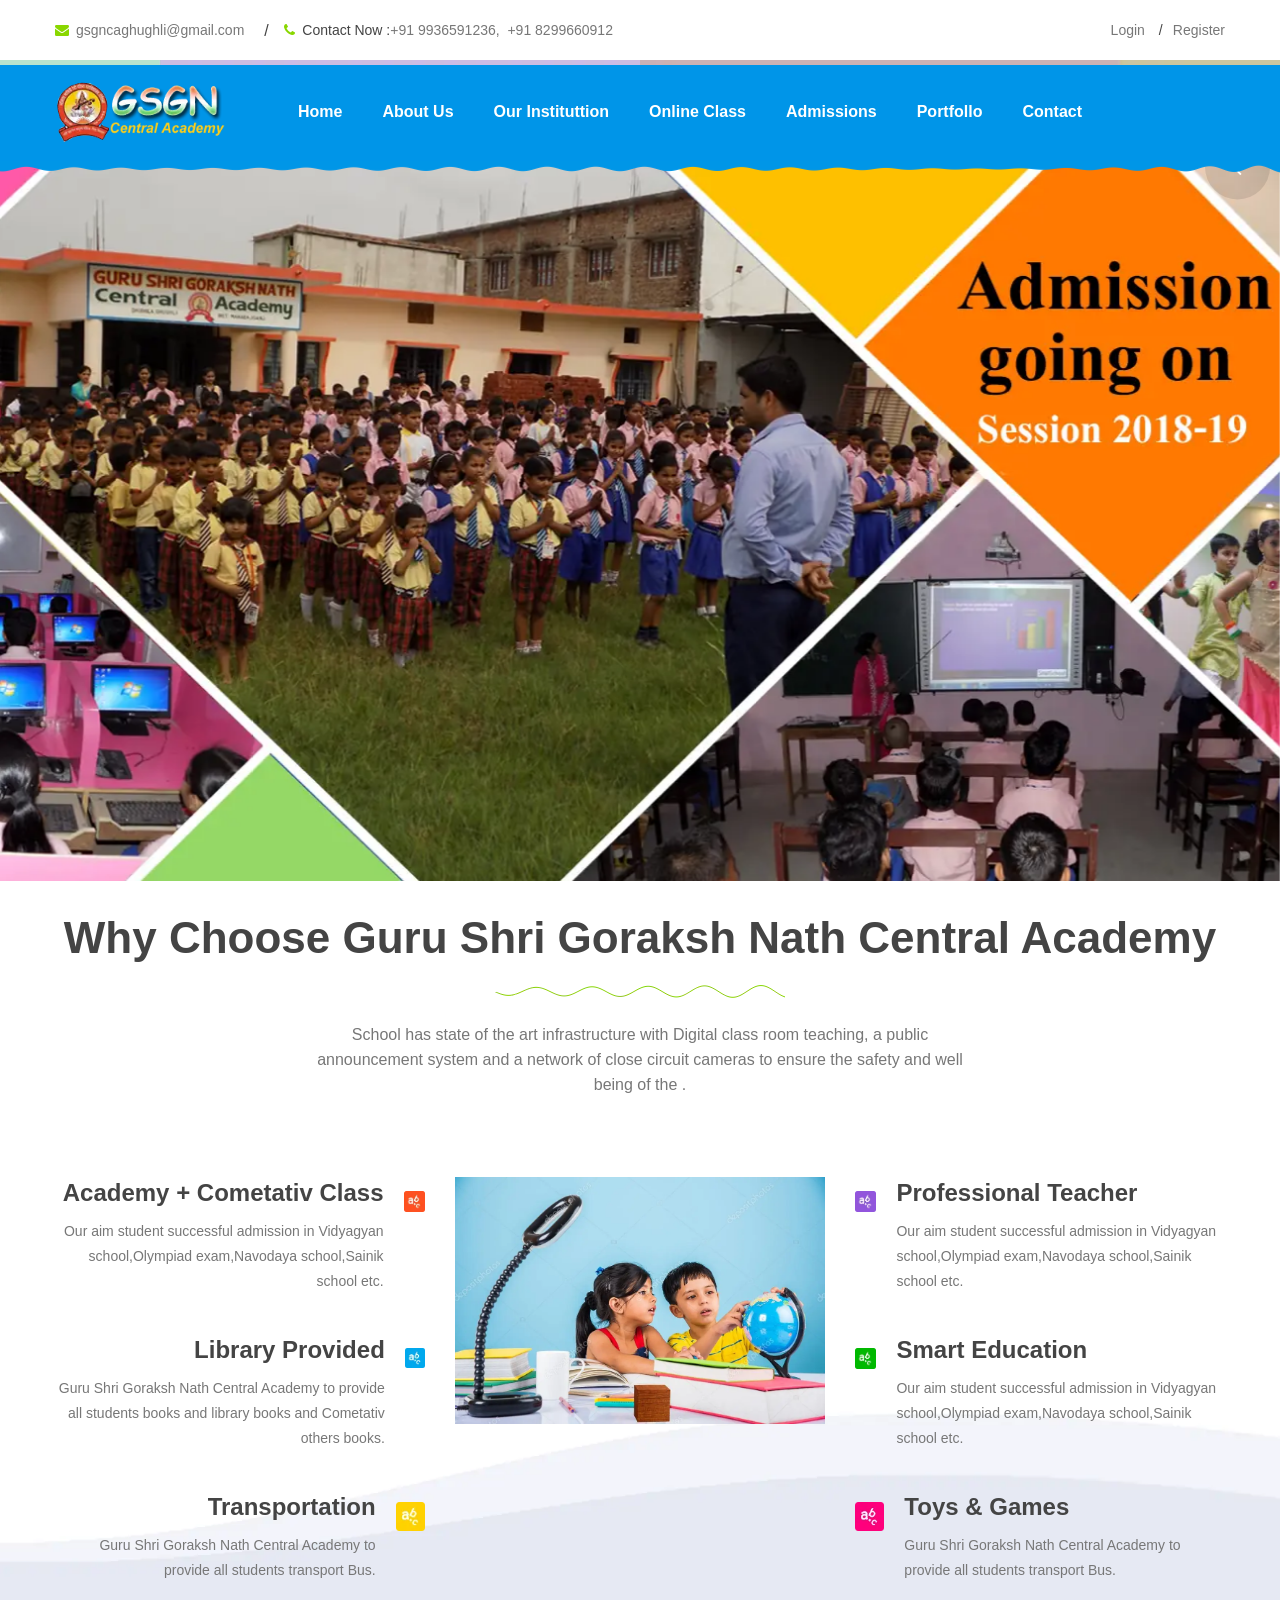
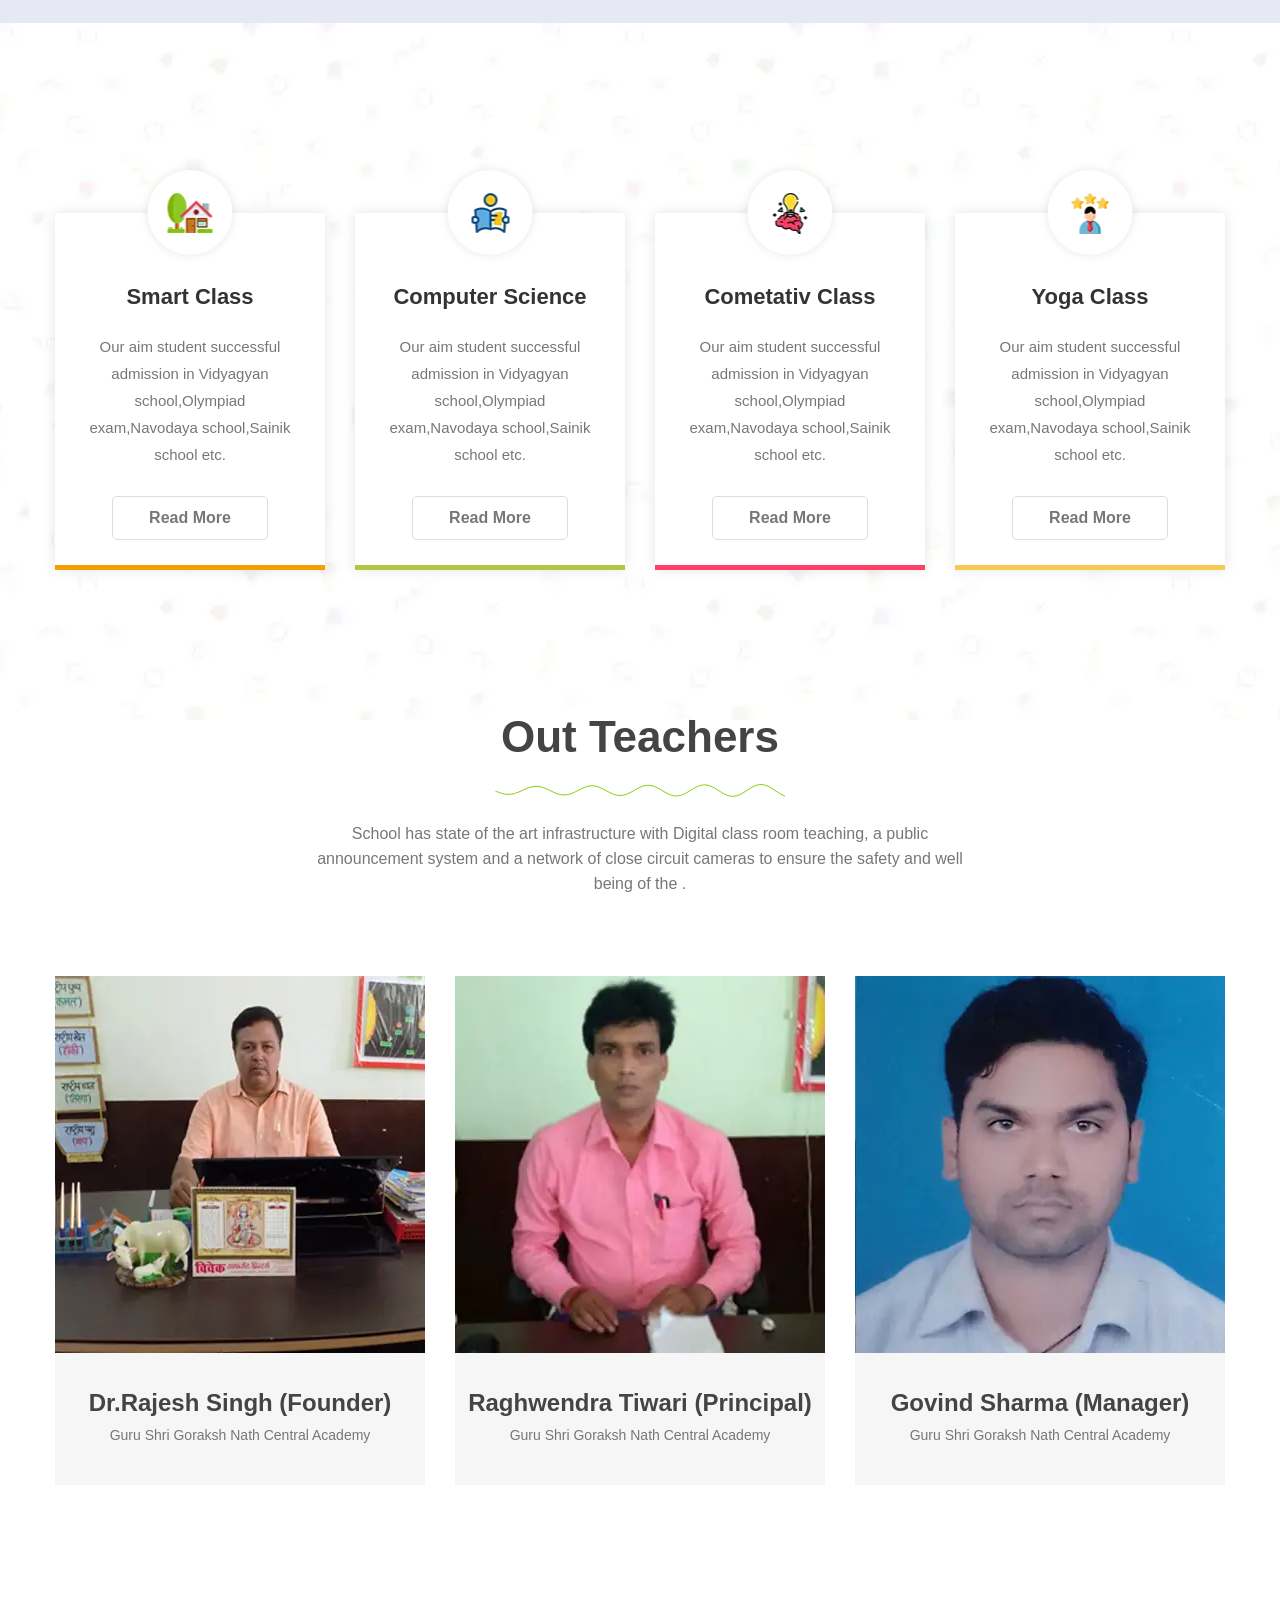
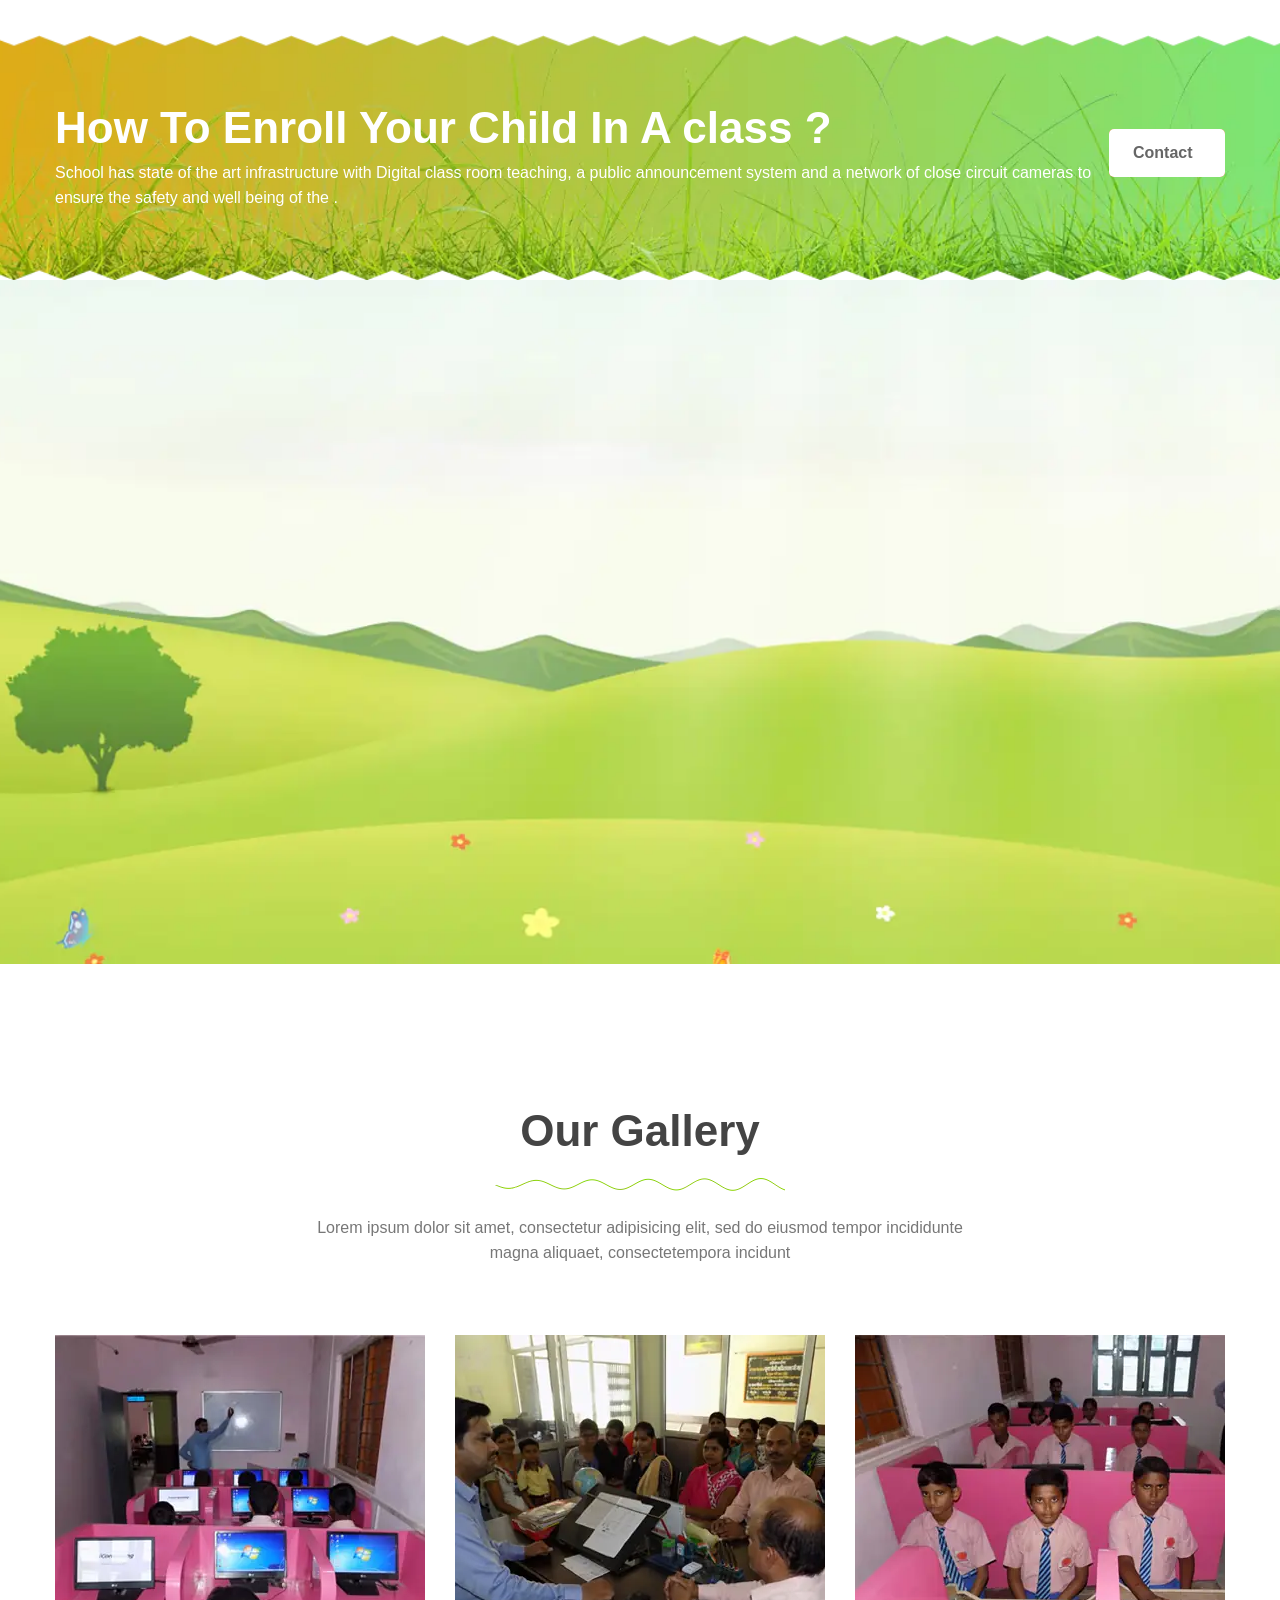
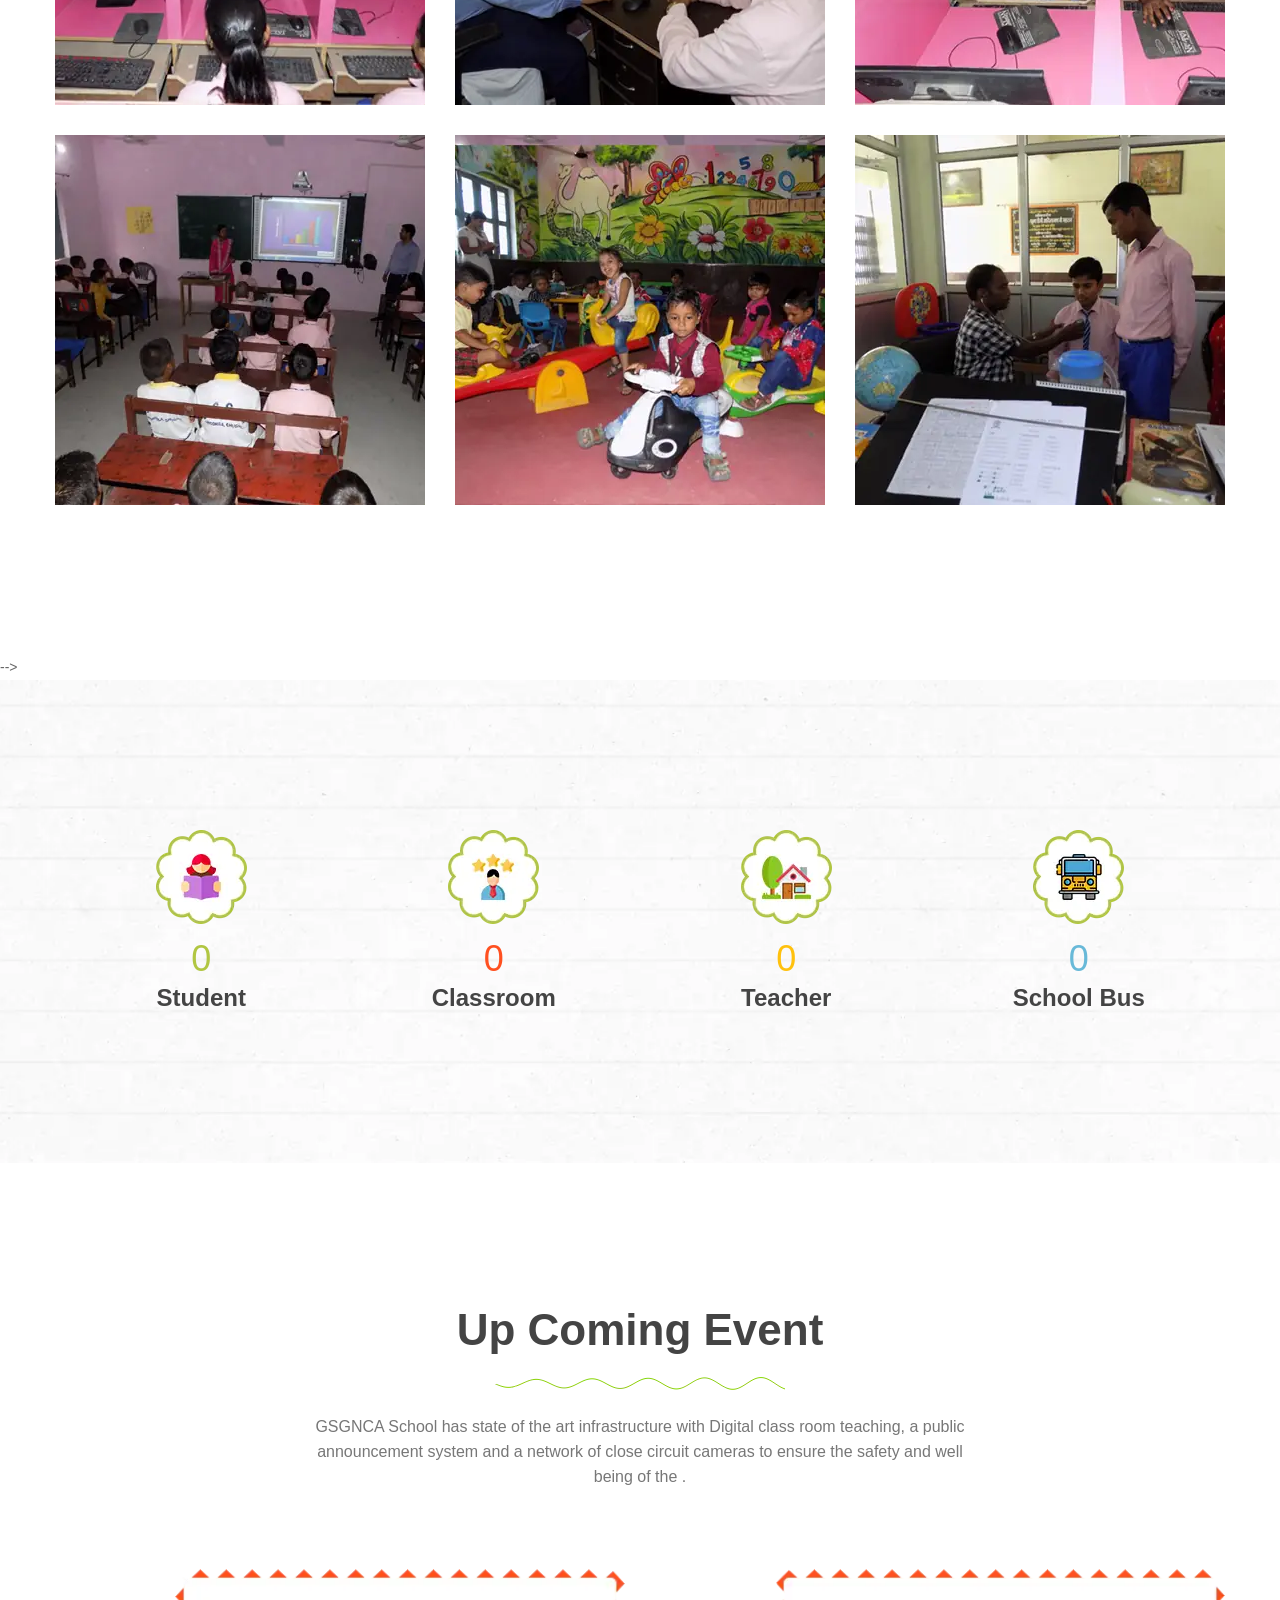
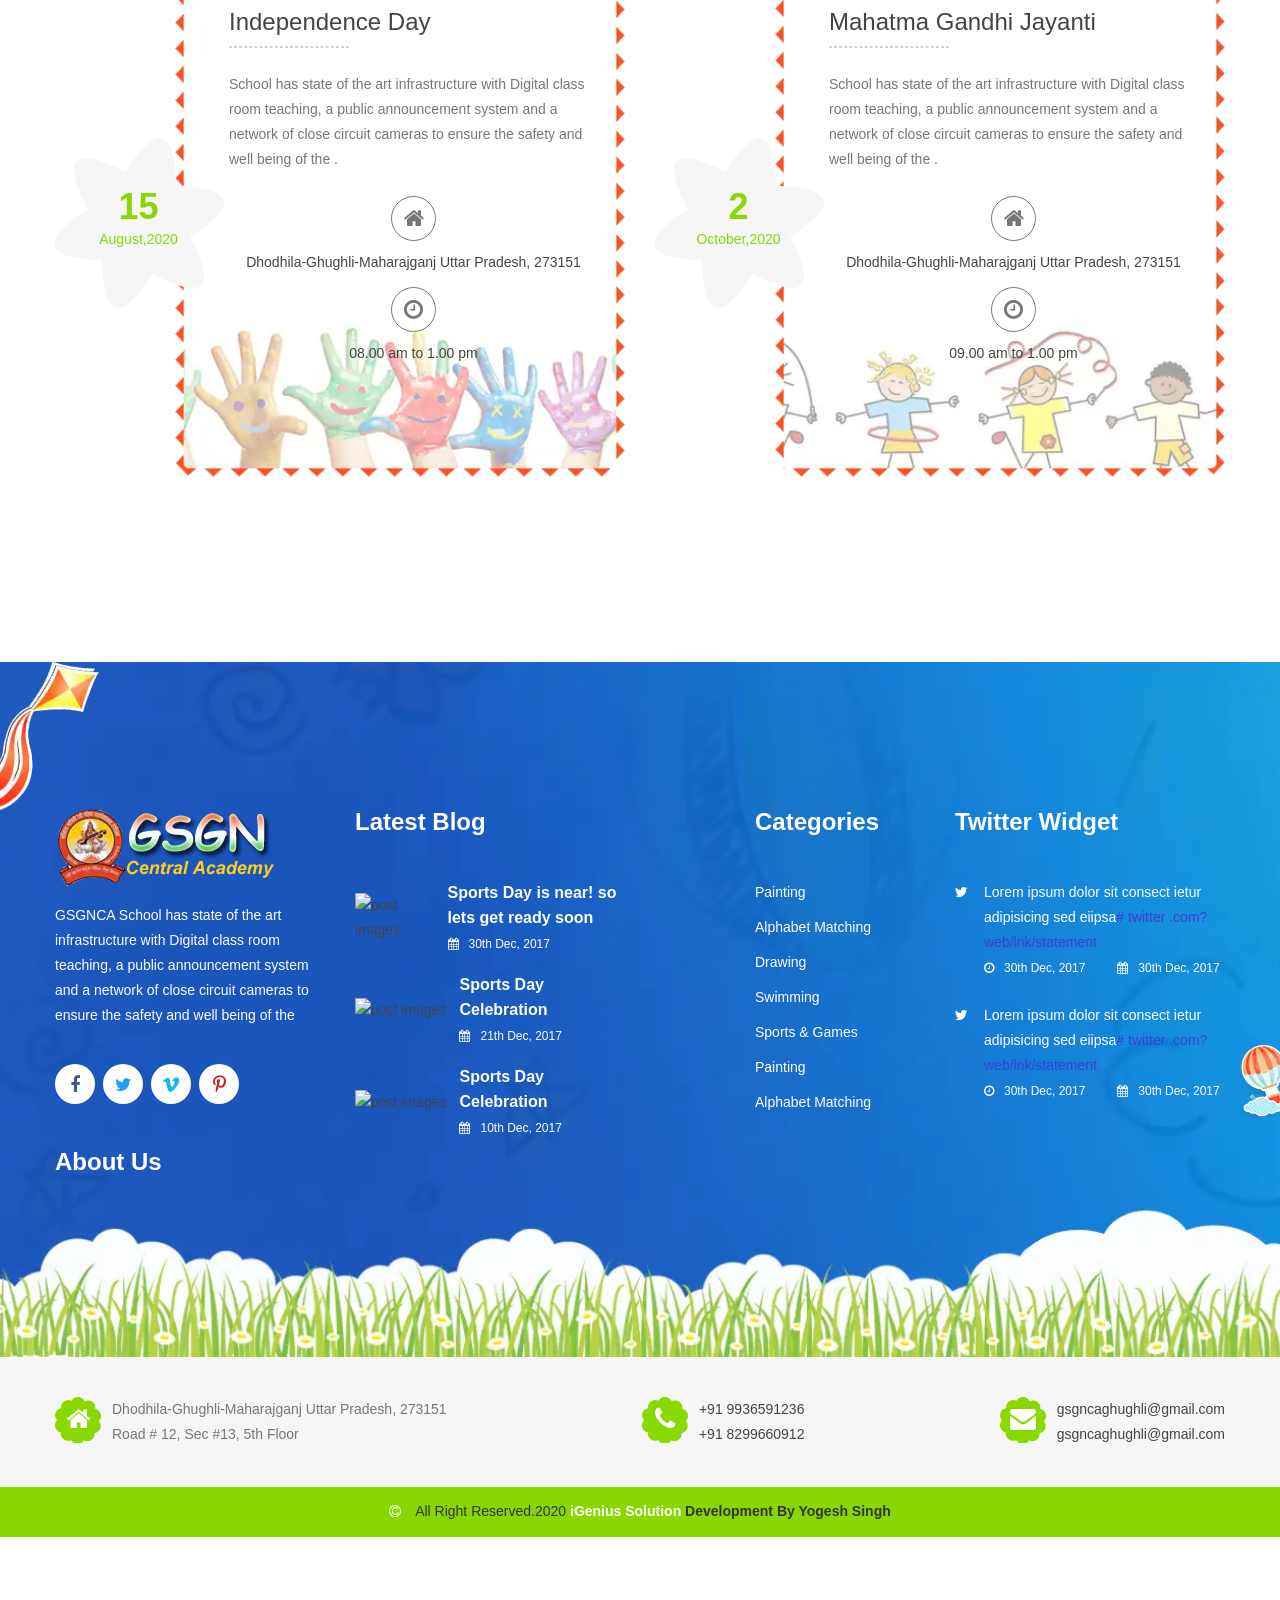
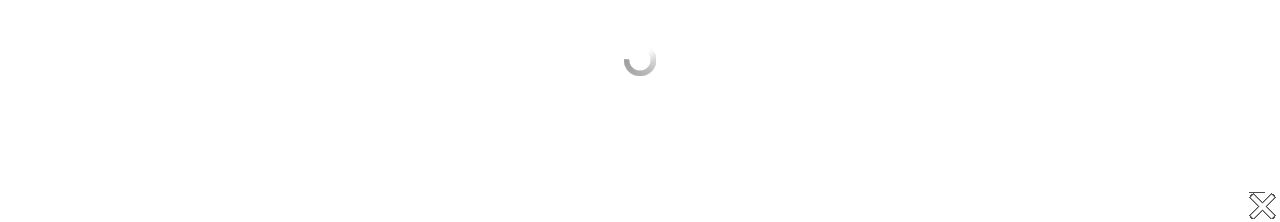
==== index.html @ 19f6ef54 "Second html" ====
<!doctype html>
<html lang="en">
<head>
<meta charset="utf-8">
<meta name="viewport" content="width=device-width,initial-scale=1">
<title>Welcome To GSGNCA Guru Shri Goraksh Nath Central Academy</title>
<style>/*!
 * Bootstrap v4.0.0-beta.2 (https://getbootstrap.com)
 * Copyright 2011-2017 The Bootstrap Authors
 * Copyright 2011-2017 Twitter, Inc.
 * Licensed under MIT (https://github.com/twbs/bootstrap/blob/master/LICENSE)
 */:root{--blue:#007bff;--indigo:#6610f2;--purple:#6f42c1;--pink:#e83e8c;--red:#dc3545;--orange:#fd7e14;--yellow:#ffc107;--green:#28a745;--teal:#20c997;--cyan:#17a2b8;--white:#fff;--gray:#868e96;--gray-dark:#343a40;--primary:#007bff;--secondary:#868e96;--success:#28a745;--info:#17a2b8;--warning:#ffc107;--danger:#dc3545;--light:#f8f9fa;--dark:#343a40;--breakpoint-xs:0;--breakpoint-sm:576px;--breakpoint-md:768px;--breakpoint-lg:992px;--breakpoint-xl:1200px;--font-family-sans-serif:-apple-system,BlinkMacSystemFont,"Segoe UI",Roboto,"Helvetica Neue",Arial,sans-serif,"Apple Color Emoji","Segoe UI Emoji","Segoe UI Symbol";--font-family-monospace:"SFMono-Regular",Menlo,Monaco,Consolas,"Liberation Mono","Courier New",monospace}@media print{*,::after,::before{text-shadow:none!important;box-shadow:none!important}a,a:visited{text-decoration:underline}abbr[title]::after{content:" (" attr(title) ")"}pre{white-space:pre-wrap!important}blockquote,pre{border:1px solid #999;page-break-inside:avoid}thead{display:table-header-group}img,tr{page-break-inside:avoid}h2,h3,p{orphans:3;widows:3}h2,h3{page-break-after:avoid}.navbar{display:none}.badge{border:1px solid #000}.table{border-collapse:collapse!important}.table td,.table th{background-color:#fff!important}.table-bordered td,.table-bordered th{border:1px solid #ddd!important}}*,::after,::before{box-sizing:border-box}html{font-family:sans-serif;line-height:1.15;-webkit-text-size-adjust:100%;-ms-text-size-adjust:100%;-ms-overflow-style:scrollbar;-webkit-tap-highlight-color:transparent}@-ms-viewport{width:device-width}article,aside,dialog,figcaption,figure,footer,header,hgroup,main,nav,section{display:block}body{margin:0;font-family:-apple-system,BlinkMacSystemFont,"Segoe UI",Roboto,"Helvetica Neue",Arial,sans-serif,"Apple Color Emoji","Segoe UI Emoji","Segoe UI Symbol";font-size:1rem;font-weight:400;line-height:1.5;color:#212529;text-align:left;background-color:#fff}[tabindex="-1"]:focus{outline:0!important}hr{box-sizing:content-box;height:0;overflow:visible}h1,h2,h3,h4,h5,h6{margin-top:0;margin-bottom:.5rem}p{margin-top:0;margin-bottom:1rem}abbr[data-original-title],abbr[title]{text-decoration:underline;-webkit-text-decoration:underline dotted;text-decoration:underline dotted;cursor:help;border-bottom:0}address{margin-bottom:1rem;font-style:normal;line-height:inherit}dl,ol,ul{margin-top:0;margin-bottom:1rem}ol ol,ol ul,ul ol,ul ul{margin-bottom:0}dt{font-weight:700}dd{margin-bottom:.5rem;margin-left:0}blockquote{margin:0 0 1rem}dfn{font-style:italic}b,strong{font-weight:bolder}small{font-size:80%}sub,sup{position:relative;font-size:75%;line-height:0;vertical-align:baseline}sub{bottom:-.25em}sup{top:-.5em}a{color:#007bff;text-decoration:none;background-color:transparent;-webkit-text-decoration-skip:objects}a:hover{color:#0056b3;text-decoration:underline}a:not([href]):not([tabindex]){color:inherit;text-decoration:none}a:not([href]):not([tabindex]):focus,a:not([href]):not([tabindex]):hover{color:inherit;text-decoration:none}a:not([href]):not([tabindex]):focus{outline:0}code,kbd,pre,samp{font-family:monospace,monospace;font-size:1em}pre{margin-top:0;margin-bottom:1rem;overflow:auto;-ms-overflow-style:scrollbar}figure{margin:0 0 1rem}img{vertical-align:middle;border-style:none}svg:not(:root){overflow:hidden}[role=button],a,area,button,input:not([type=range]),label,select,summary,textarea{-ms-touch-action:manipulation;touch-action:manipulation}table{border-collapse:collapse}caption{padding-top:.75rem;padding-bottom:.75rem;color:#868e96;text-align:left;caption-side:bottom}th{text-align:inherit}label{display:inline-block;margin-bottom:.5rem}button{border-radius:0}button:focus{outline:1px dotted;outline:5px auto -webkit-focus-ring-color}button,input,optgroup,select,textarea{margin:0;font-family:inherit;font-size:inherit;line-height:inherit}button,input{overflow:visible}button,select{text-transform:none}[type=reset],[type=submit],button,html [type=button]{-webkit-appearance:button}[type=button]::-moz-focus-inner,[type=reset]::-moz-focus-inner,[type=submit]::-moz-focus-inner,button::-moz-focus-inner{padding:0;border-style:none}input[type=checkbox],input[type=radio]{box-sizing:border-box;padding:0}input[type=date],input[type=datetime-local],input[type=month],input[type=time]{-webkit-appearance:listbox}textarea{overflow:auto;resize:vertical}fieldset{min-width:0;padding:0;margin:0;border:0}legend{display:block;width:100%;max-width:100%;padding:0;margin-bottom:.5rem;font-size:1.5rem;line-height:inherit;color:inherit;white-space:normal}progress{vertical-align:baseline}[type=number]::-webkit-inner-spin-button,[type=number]::-webkit-outer-spin-button{height:auto}[type=search]{outline-offset:-2px;-webkit-appearance:none}[type=search]::-webkit-search-cancel-button,[type=search]::-webkit-search-decoration{-webkit-appearance:none}::-webkit-file-upload-button{font:inherit;-webkit-appearance:button}output{display:inline-block}summary{display:list-item}template{display:none}[hidden]{display:none!important}.h1,.h2,.h3,.h4,.h5,.h6,h1,h2,h3,h4,h5,h6{margin-bottom:.5rem;font-family:inherit;font-weight:500;line-height:1.2;color:inherit}.h1,h1{font-size:2.5rem}.h2,h2{font-size:2rem}.h3,h3{font-size:1.75rem}.h4,h4{font-size:1.5rem}.h5,h5{font-size:1.25rem}.h6,h6{font-size:1rem}.lead{font-size:1.25rem;font-weight:300}.display-1{font-size:6rem;font-weight:300;line-height:1.2}.display-2{font-size:5.5rem;font-weight:300;line-height:1.2}.display-3{font-size:4.5rem;font-weight:300;line-height:1.2}.display-4{font-size:3.5rem;font-weight:300;line-height:1.2}hr{margin-top:1rem;margin-bottom:1rem;border:0;border-top:1px solid rgba(0,0,0,.1)}.small,small{font-size:80%;font-weight:400}.mark,mark{padding:.2em;background-color:#fcf8e3}.list-unstyled{padding-left:0;list-style:none}.list-inline{padding-left:0;list-style:none}.list-inline-item{display:inline-block}.list-inline-item:not(:last-child){margin-right:5px}.initialism{font-size:90%;text-transform:uppercase}.blockquote{margin-bottom:1rem;font-size:1.25rem}.blockquote-footer{display:block;font-size:80%;color:#868e96}.blockquote-footer::before{content:"\2014 \00A0"}.img-fluid{max-width:100%;height:auto}.img-thumbnail{padding:.25rem;background-color:#fff;border:1px solid #ddd;border-radius:.25rem;transition:all .2s ease-in-out;max-width:100%;height:auto}.figure{display:inline-block}.figure-img{margin-bottom:.5rem;line-height:1}.figure-caption{font-size:90%;color:#868e96}code,kbd,pre,samp{font-family:SFMono-Regular,Menlo,Monaco,Consolas,"Liberation Mono","Courier New",monospace}code{padding:.2rem .4rem;font-size:90%;color:#bd4147;background-color:#f8f9fa;border-radius:.25rem}a>code{padding:0;color:inherit;background-color:inherit}kbd{padding:.2rem .4rem;font-size:90%;color:#fff;background-color:#212529;border-radius:.2rem}kbd kbd{padding:0;font-size:100%;font-weight:700}pre{display:block;margin-top:0;margin-bottom:1rem;font-size:90%;color:#212529}pre code{padding:0;font-size:inherit;color:inherit;background-color:transparent;border-radius:0}.pre-scrollable{max-height:340px;overflow-y:scroll}.container{width:100%;padding-right:15px;padding-left:15px;margin-right:auto;margin-left:auto}@media (min-width:576px){.container{max-width:540px}}@media (min-width:768px){.container{max-width:720px}}@media (min-width:992px){.container{max-width:960px}}@media (min-width:1200px){.container{max-width:1200px}}.container-fluid{width:100%;padding-right:15px;padding-left:15px;margin-right:auto;margin-left:auto}.row{display:-ms-flexbox;display:flex;-ms-flex-wrap:wrap;flex-wrap:wrap;margin-right:-15px;margin-left:-15px}.no-gutters{margin-right:0;margin-left:0}.no-gutters>.col,.no-gutters>[class*=col-]{padding-right:0;padding-left:0}.col,.col-1,.col-10,.col-11,.col-12,.col-2,.col-3,.col-4,.col-5,.col-6,.col-7,.col-8,.col-9,.col-auto,.col-lg,.col-lg-1,.col-lg-10,.col-lg-11,.col-lg-12,.col-lg-2,.col-lg-3,.col-lg-4,.col-lg-5,.col-lg-6,.col-lg-7,.col-lg-8,.col-lg-9,.col-lg-auto,.col-md,.col-md-1,.col-md-10,.col-md-11,.col-md-12,.col-md-2,.col-md-3,.col-md-4,.col-md-5,.col-md-6,.col-md-7,.col-md-8,.col-md-9,.col-md-auto,.col-sm,.col-sm-1,.col-sm-10,.col-sm-11,.col-sm-12,.col-sm-2,.col-sm-3,.col-sm-4,.col-sm-5,.col-sm-6,.col-sm-7,.col-sm-8,.col-sm-9,.col-sm-auto,.col-xl,.col-xl-1,.col-xl-10,.col-xl-11,.col-xl-12,.col-xl-2,.col-xl-3,.col-xl-4,.col-xl-5,.col-xl-6,.col-xl-7,.col-xl-8,.col-xl-9,.col-xl-auto{position:relative;width:100%;min-height:1px;padding-right:15px;padding-left:15px}.col{-ms-flex-preferred-size:0;flex-basis:0;-ms-flex-positive:1;flex-grow:1;max-width:100%}.col-auto{-ms-flex:0 0 auto;flex:0 0 auto;width:auto;max-width:none}.col-1{-ms-flex:0 0 8.333333%;flex:0 0 8.333333%;max-width:8.333333%}.col-2{-ms-flex:0 0 16.666667%;flex:0 0 16.666667%;max-width:16.666667%}.col-3{-ms-flex:0 0 25%;flex:0 0 25%;max-width:25%}.col-4{-ms-flex:0 0 33.333333%;flex:0 0 33.333333%;max-width:33.333333%}.col-5{-ms-flex:0 0 41.666667%;flex:0 0 41.666667%;max-width:41.666667%}.col-6{-ms-flex:0 0 50%;flex:0 0 50%;max-width:50%}.col-7{-ms-flex:0 0 58.333333%;flex:0 0 58.333333%;max-width:58.333333%}.col-8{-ms-flex:0 0 66.666667%;flex:0 0 66.666667%;max-width:66.666667%}.col-9{-ms-flex:0 0 75%;flex:0 0 75%;max-width:75%}.col-10{-ms-flex:0 0 83.333333%;flex:0 0 83.333333%;max-width:83.333333%}.col-11{-ms-flex:0 0 91.666667%;flex:0 0 91.666667%;max-width:91.666667%}.col-12{-ms-flex:0 0 100%;flex:0 0 100%;max-width:100%}.order-first{-ms-flex-order:-1;order:-1}.order-1{-ms-flex-order:1;order:1}.order-2{-ms-flex-order:2;order:2}.order-3{-ms-flex-order:3;order:3}.order-4{-ms-flex-order:4;order:4}.order-5{-ms-flex-order:5;order:5}.order-6{-ms-flex-order:6;order:6}.order-7{-ms-flex-order:7;order:7}.order-8{-ms-flex-order:8;order:8}.order-9{-ms-flex-order:9;order:9}.order-10{-ms-flex-order:10;order:10}.order-11{-ms-flex-order:11;order:11}.order-12{-ms-flex-order:12;order:12}.offset-1{margin-left:8.333333%}.offset-2{margin-left:16.666667%}.offset-3{margin-left:25%}.offset-4{margin-left:33.333333%}.offset-5{margin-left:41.666667%}.offset-6{margin-left:50%}.offset-7{margin-left:58.333333%}.offset-8{margin-left:66.666667%}.offset-9{margin-left:75%}.offset-10{margin-left:83.333333%}.offset-11{margin-left:91.666667%}@media (min-width:576px){.col-sm{-ms-flex-preferred-size:0;flex-basis:0;-ms-flex-positive:1;flex-grow:1;max-width:100%}.col-sm-auto{-ms-flex:0 0 auto;flex:0 0 auto;width:auto;max-width:none}.col-sm-1{-ms-flex:0 0 8.333333%;flex:0 0 8.333333%;max-width:8.333333%}.col-sm-2{-ms-flex:0 0 16.666667%;flex:0 0 16.666667%;max-width:16.666667%}.col-sm-3{-ms-flex:0 0 25%;flex:0 0 25%;max-width:25%}.col-sm-4{-ms-flex:0 0 33.333333%;flex:0 0 33.333333%;max-width:33.333333%}.col-sm-5{-ms-flex:0 0 41.666667%;flex:0 0 41.666667%;max-width:41.666667%}.col-sm-6{-ms-flex:0 0 50%;flex:0 0 50%;max-width:50%}.col-sm-7{-ms-flex:0 0 58.333333%;flex:0 0 58.333333%;max-width:58.333333%}.col-sm-8{-ms-flex:0 0 66.666667%;flex:0 0 66.666667%;max-width:66.666667%}.col-sm-9{-ms-flex:0 0 75%;flex:0 0 75%;max-width:75%}.col-sm-10{-ms-flex:0 0 83.333333%;flex:0 0 83.333333%;max-width:83.333333%}.col-sm-11{-ms-flex:0 0 91.666667%;flex:0 0 91.666667%;max-width:91.666667%}.col-sm-12{-ms-flex:0 0 100%;flex:0 0 100%;max-width:100%}.order-sm-first{-ms-flex-order:-1;order:-1}.order-sm-1{-ms-flex-order:1;order:1}.order-sm-2{-ms-flex-order:2;order:2}.order-sm-3{-ms-flex-order:3;order:3}.order-sm-4{-ms-flex-order:4;order:4}.order-sm-5{-ms-flex-order:5;order:5}.order-sm-6{-ms-flex-order:6;order:6}.order-sm-7{-ms-flex-order:7;order:7}.order-sm-8{-ms-flex-order:8;order:8}.order-sm-9{-ms-flex-order:9;order:9}.order-sm-10{-ms-flex-order:10;order:10}.order-sm-11{-ms-flex-order:11;order:11}.order-sm-12{-ms-flex-order:12;order:12}.offset-sm-0{margin-left:0}.offset-sm-1{margin-left:8.333333%}.offset-sm-2{margin-left:16.666667%}.offset-sm-3{margin-left:25%}.offset-sm-4{margin-left:33.333333%}.offset-sm-5{margin-left:41.666667%}.offset-sm-6{margin-left:50%}.offset-sm-7{margin-left:58.333333%}.offset-sm-8{margin-left:66.666667%}.offset-sm-9{margin-left:75%}.offset-sm-10{margin-left:83.333333%}.offset-sm-11{margin-left:91.666667%}}@media (min-width:768px){.col-md{-ms-flex-preferred-size:0;flex-basis:0;-ms-flex-positive:1;flex-grow:1;max-width:100%}.col-md-auto{-ms-flex:0 0 auto;flex:0 0 auto;width:auto;max-width:none}.col-md-1{-ms-flex:0 0 8.333333%;flex:0 0 8.333333%;max-width:8.333333%}.col-md-2{-ms-flex:0 0 16.666667%;flex:0 0 16.666667%;max-width:16.666667%}.col-md-3{-ms-flex:0 0 25%;flex:0 0 25%;max-width:25%}.col-md-4{-ms-flex:0 0 33.333333%;flex:0 0 33.333333%;max-width:33.333333%}.col-md-5{-ms-flex:0 0 41.666667%;flex:0 0 41.666667%;max-width:41.666667%}.col-md-6{-ms-flex:0 0 50%;flex:0 0 50%;max-width:50%}.col-md-7{-ms-flex:0 0 58.333333%;flex:0 0 58.333333%;max-width:58.333333%}.col-md-8{-ms-flex:0 0 66.666667%;flex:0 0 66.666667%;max-width:66.666667%}.col-md-9{-ms-flex:0 0 75%;flex:0 0 75%;max-width:75%}.col-md-10{-ms-flex:0 0 83.333333%;flex:0 0 83.333333%;max-width:83.333333%}.col-md-11{-ms-flex:0 0 91.666667%;flex:0 0 91.666667%;max-width:91.666667%}.col-md-12{-ms-flex:0 0 100%;flex:0 0 100%;max-width:100%}.order-md-first{-ms-flex-order:-1;order:-1}.order-md-1{-ms-flex-order:1;order:1}.order-md-2{-ms-flex-order:2;order:2}.order-md-3{-ms-flex-order:3;order:3}.order-md-4{-ms-flex-order:4;order:4}.order-md-5{-ms-flex-order:5;order:5}.order-md-6{-ms-flex-order:6;order:6}.order-md-7{-ms-flex-order:7;order:7}.order-md-8{-ms-flex-order:8;order:8}.order-md-9{-ms-flex-order:9;order:9}.order-md-10{-ms-flex-order:10;order:10}.order-md-11{-ms-flex-order:11;order:11}.order-md-12{-ms-flex-order:12;order:12}.offset-md-0{margin-left:0}.offset-md-1{margin-left:8.333333%}.offset-md-2{margin-left:16.666667%}.offset-md-3{margin-left:25%}.offset-md-4{margin-left:33.333333%}.offset-md-5{margin-left:41.666667%}.offset-md-6{margin-left:50%}.offset-md-7{margin-left:58.333333%}.offset-md-8{margin-left:66.666667%}.offset-md-9{margin-left:75%}.offset-md-10{margin-left:83.333333%}.offset-md-11{margin-left:91.666667%}}@media (min-width:992px){.col-lg{-ms-flex-preferred-size:0;flex-basis:0;-ms-flex-positive:1;flex-grow:1;max-width:100%}.col-lg-auto{-ms-flex:0 0 auto;flex:0 0 auto;width:auto;max-width:none}.col-lg-1{-ms-flex:0 0 8.333333%;flex:0 0 8.333333%;max-width:8.333333%}.col-lg-2{-ms-flex:0 0 16.666667%;flex:0 0 16.666667%;max-width:16.666667%}.col-lg-3{-ms-flex:0 0 25%;flex:0 0 25%;max-width:25%}.col-lg-4{-ms-flex:0 0 33.333333%;flex:0 0 33.333333%;max-width:33.333333%}.col-lg-5{-ms-flex:0 0 41.666667%;flex:0 0 41.666667%;max-width:41.666667%}.col-lg-6{-ms-flex:0 0 50%;flex:0 0 50%;max-width:50%}.col-lg-7{-ms-flex:0 0 58.333333%;flex:0 0 58.333333%;max-width:58.333333%}.col-lg-8{-ms-flex:0 0 66.666667%;flex:0 0 66.666667%;max-width:66.666667%}.col-lg-9{-ms-flex:0 0 75%;flex:0 0 75%;max-width:75%}.col-lg-10{-ms-flex:0 0 83.333333%;flex:0 0 83.333333%;max-width:83.333333%}.col-lg-11{-ms-flex:0 0 91.666667%;flex:0 0 91.666667%;max-width:91.666667%}.col-lg-12{-ms-flex:0 0 100%;flex:0 0 100%;max-width:100%}.order-lg-first{-ms-flex-order:-1;order:-1}.order-lg-1{-ms-flex-order:1;order:1}.order-lg-2{-ms-flex-order:2;order:2}.order-lg-3{-ms-flex-order:3;order:3}.order-lg-4{-ms-flex-order:4;order:4}.order-lg-5{-ms-flex-order:5;order:5}.order-lg-6{-ms-flex-order:6;order:6}.order-lg-7{-ms-flex-order:7;order:7}.order-lg-8{-ms-flex-order:8;order:8}.order-lg-9{-ms-flex-order:9;order:9}.order-lg-10{-ms-flex-order:10;order:10}.order-lg-11{-ms-flex-order:11;order:11}.order-lg-12{-ms-flex-order:12;order:12}.offset-lg-0{margin-left:0}.offset-lg-1{margin-left:8.333333%}.offset-lg-2{margin-left:16.666667%}.offset-lg-3{margin-left:25%}.offset-lg-4{margin-left:33.333333%}.offset-lg-5{margin-left:41.666667%}.offset-lg-6{margin-left:50%}.offset-lg-7{margin-left:58.333333%}.offset-lg-8{margin-left:66.666667%}.offset-lg-9{margin-left:75%}.offset-lg-10{margin-left:83.333333%}.offset-lg-11{margin-left:91.666667%}}@media (min-width:1200px){.col-xl{-ms-flex-preferred-size:0;flex-basis:0;-ms-flex-positive:1;flex-grow:1;max-width:100%}.col-xl-auto{-ms-flex:0 0 auto;flex:0 0 auto;width:auto;max-width:none}.col-xl-1{-ms-flex:0 0 8.333333%;flex:0 0 8.333333%;max-width:8.333333%}.col-xl-2{-ms-flex:0 0 16.666667%;flex:0 0 16.666667%;max-width:16.666667%}.col-xl-3{-ms-flex:0 0 25%;flex:0 0 25%;max-width:25%}.col-xl-4{-ms-flex:0 0 33.333333%;flex:0 0 33.333333%;max-width:33.333333%}.col-xl-5{-ms-flex:0 0 41.666667%;flex:0 0 41.666667%;max-width:41.666667%}.col-xl-6{-ms-flex:0 0 50%;flex:0 0 50%;max-width:50%}.col-xl-7{-ms-flex:0 0 58.333333%;flex:0 0 58.333333%;max-width:58.333333%}.col-xl-8{-ms-flex:0 0 66.666667%;flex:0 0 66.666667%;max-width:66.666667%}.col-xl-9{-ms-flex:0 0 75%;flex:0 0 75%;max-width:75%}.col-xl-10{-ms-flex:0 0 83.333333%;flex:0 0 83.333333%;max-width:83.333333%}.col-xl-11{-ms-flex:0 0 91.666667%;flex:0 0 91.666667%;max-width:91.666667%}.col-xl-12{-ms-flex:0 0 100%;flex:0 0 100%;max-width:100%}.order-xl-first{-ms-flex-order:-1;order:-1}.order-xl-1{-ms-flex-order:1;order:1}.order-xl-2{-ms-flex-order:2;order:2}.order-xl-3{-ms-flex-order:3;order:3}.order-xl-4{-ms-flex-order:4;order:4}.order-xl-5{-ms-flex-order:5;order:5}.order-xl-6{-ms-flex-order:6;order:6}.order-xl-7{-ms-flex-order:7;order:7}.order-xl-8{-ms-flex-order:8;order:8}.order-xl-9{-ms-flex-order:9;order:9}.order-xl-10{-ms-flex-order:10;order:10}.order-xl-11{-ms-flex-order:11;order:11}.order-xl-12{-ms-flex-order:12;order:12}.offset-xl-0{margin-left:0}.offset-xl-1{margin-left:8.333333%}.offset-xl-2{margin-left:16.666667%}.offset-xl-3{margin-left:25%}.offset-xl-4{margin-left:33.333333%}.offset-xl-5{margin-left:41.666667%}.offset-xl-6{margin-left:50%}.offset-xl-7{margin-left:58.333333%}.offset-xl-8{margin-left:66.666667%}.offset-xl-9{margin-left:75%}.offset-xl-10{margin-left:83.333333%}.offset-xl-11{margin-left:91.666667%}}.table{width:100%;max-width:100%;margin-bottom:1rem;background-color:transparent}.table td,.table th{padding:.75rem;vertical-align:top;border-top:1px solid #e9ecef}.table thead th{vertical-align:bottom;border-bottom:2px solid #e9ecef}.table tbody+tbody{border-top:2px solid #e9ecef}.table .table{background-color:#fff}.table-sm td,.table-sm th{padding:.3rem}.table-bordered{border:1px solid #e9ecef}.table-bordered td,.table-bordered th{border:1px solid #e9ecef}.table-bordered thead td,.table-bordered thead th{border-bottom-width:2px}.table-striped tbody tr:nth-of-type(odd){background-color:rgba(0,0,0,.05)}.table-hover tbody tr:hover{background-color:rgba(0,0,0,.075)}.table-primary,.table-primary>td,.table-primary>th{background-color:#b8daff}.table-hover .table-primary:hover{background-color:#9fcdff}.table-hover .table-primary:hover>td,.table-hover .table-primary:hover>th{background-color:#9fcdff}.table-secondary,.table-secondary>td,.table-secondary>th{background-color:#dddfe2}.table-hover .table-secondary:hover{background-color:#cfd2d6}.table-hover .table-secondary:hover>td,.table-hover .table-secondary:hover>th{background-color:#cfd2d6}.table-success,.table-success>td,.table-success>th{background-color:#c3e6cb}.table-hover .table-success:hover{background-color:#b1dfbb}.table-hover .table-success:hover>td,.table-hover .table-success:hover>th{background-color:#b1dfbb}.table-info,.table-info>td,.table-info>th{background-color:#bee5eb}.table-hover .table-info:hover{background-color:#abdde5}.table-hover .table-info:hover>td,.table-hover .table-info:hover>th{background-color:#abdde5}.table-warning,.table-warning>td,.table-warning>th{background-color:#ffeeba}.table-hover .table-warning:hover{background-color:#ffe8a1}.table-hover .table-warning:hover>td,.table-hover .table-warning:hover>th{background-color:#ffe8a1}.table-danger,.table-danger>td,.table-danger>th{background-color:#f5c6cb}.table-hover .table-danger:hover{background-color:#f1b0b7}.table-hover .table-danger:hover>td,.table-hover .table-danger:hover>th{background-color:#f1b0b7}.table-light,.table-light>td,.table-light>th{background-color:#fdfdfe}.table-hover .table-light:hover{background-color:#ececf6}.table-hover .table-light:hover>td,.table-hover .table-light:hover>th{background-color:#ececf6}.table-dark,.table-dark>td,.table-dark>th{background-color:#c6c8ca}.table-hover .table-dark:hover{background-color:#b9bbbe}.table-hover .table-dark:hover>td,.table-hover .table-dark:hover>th{background-color:#b9bbbe}.table-active,.table-active>td,.table-active>th{background-color:rgba(0,0,0,.075)}.table-hover .table-active:hover{background-color:rgba(0,0,0,.075)}.table-hover .table-active:hover>td,.table-hover .table-active:hover>th{background-color:rgba(0,0,0,.075)}.table .thead-dark th{color:#fff;background-color:#212529;border-color:#32383e}.table .thead-light th{color:#495057;background-color:#e9ecef;border-color:#e9ecef}.table-dark{color:#fff;background-color:#212529}.table-dark td,.table-dark th,.table-dark thead th{border-color:#32383e}.table-dark.table-bordered{border:0}.table-dark.table-striped tbody tr:nth-of-type(odd){background-color:rgba(255,255,255,.05)}.table-dark.table-hover tbody tr:hover{background-color:rgba(255,255,255,.075)}@media (max-width:575px){.table-responsive-sm{display:block;width:100%;overflow-x:auto;-webkit-overflow-scrolling:touch;-ms-overflow-style:-ms-autohiding-scrollbar}.table-responsive-sm.table-bordered{border:0}}@media (max-width:767px){.table-responsive-md{display:block;width:100%;overflow-x:auto;-webkit-overflow-scrolling:touch;-ms-overflow-style:-ms-autohiding-scrollbar}.table-responsive-md.table-bordered{border:0}}@media (max-width:991px){.table-responsive-lg{display:block;width:100%;overflow-x:auto;-webkit-overflow-scrolling:touch;-ms-overflow-style:-ms-autohiding-scrollbar}.table-responsive-lg.table-bordered{border:0}}@media (max-width:1199px){.table-responsive-xl{display:block;width:100%;overflow-x:auto;-webkit-overflow-scrolling:touch;-ms-overflow-style:-ms-autohiding-scrollbar}.table-responsive-xl.table-bordered{border:0}}.table-responsive{display:block;width:100%;overflow-x:auto;-webkit-overflow-scrolling:touch;-ms-overflow-style:-ms-autohiding-scrollbar}.table-responsive.table-bordered{border:0}.form-control{display:block;width:100%;padding:.375rem .75rem;font-size:1rem;line-height:1.5;color:#495057;background-color:#fff;background-image:none;background-clip:padding-box;border:1px solid #ced4da;border-radius:.25rem;transition:border-color ease-in-out .15s,box-shadow ease-in-out .15s}.form-control::-ms-expand{background-color:transparent;border:0}.form-control:focus{color:#495057;background-color:#fff;border-color:#80bdff;outline:0;box-shadow:0 0 0 .2rem rgba(0,123,255,.25)}.form-control::-webkit-input-placeholder{color:#868e96;opacity:1}.form-control:-ms-input-placeholder{color:#868e96;opacity:1}.form-control::-ms-input-placeholder{color:#868e96;opacity:1}.form-control::placeholder{color:#868e96;opacity:1}.form-control:disabled,.form-control[readonly]{background-color:#e9ecef;opacity:1}select.form-control:not([size]):not([multiple]){height:calc(2.25rem + 2px)}select.form-control:focus::-ms-value{color:#495057;background-color:#fff}.form-control-file,.form-control-range{display:block}.col-form-label{padding-top:calc(.375rem + 1px);padding-bottom:calc(.375rem + 1px);margin-bottom:0;line-height:1.5}.col-form-label-lg{padding-top:calc(.5rem + 1px);padding-bottom:calc(.5rem + 1px);font-size:1.25rem;line-height:1.5}.col-form-label-sm{padding-top:calc(.25rem + 1px);padding-bottom:calc(.25rem + 1px);font-size:.875rem;line-height:1.5}.col-form-legend{padding-top:.375rem;padding-bottom:.375rem;margin-bottom:0;font-size:1rem}.form-control-plaintext{padding-top:.375rem;padding-bottom:.375rem;margin-bottom:0;line-height:1.5;background-color:transparent;border:solid transparent;border-width:1px 0}.form-control-plaintext.form-control-lg,.form-control-plaintext.form-control-sm,.input-group-lg>.form-control-plaintext.form-control,.input-group-lg>.form-control-plaintext.input-group-addon,.input-group-lg>.input-group-btn>.form-control-plaintext.btn,.input-group-sm>.form-control-plaintext.form-control,.input-group-sm>.form-control-plaintext.input-group-addon,.input-group-sm>.input-group-btn>.form-control-plaintext.btn{padding-right:0;padding-left:0}.form-control-sm,.input-group-sm>.form-control,.input-group-sm>.input-group-addon,.input-group-sm>.input-group-btn>.btn{padding:.25rem .5rem;font-size:.875rem;line-height:1.5;border-radius:.2rem}.input-group-sm>.input-group-btn>select.btn:not([size]):not([multiple]),.input-group-sm>select.form-control:not([size]):not([multiple]),.input-group-sm>select.input-group-addon:not([size]):not([multiple]),select.form-control-sm:not([size]):not([multiple]){height:calc(1.8125rem + 2px)}.form-control-lg,.input-group-lg>.form-control,.input-group-lg>.input-group-addon,.input-group-lg>.input-group-btn>.btn{padding:.5rem 1rem;font-size:1.25rem;line-height:1.5;border-radius:.3rem}.input-group-lg>.input-group-btn>select.btn:not([size]):not([multiple]),.input-group-lg>select.form-control:not([size]):not([multiple]),.input-group-lg>select.input-group-addon:not([size]):not([multiple]),select.form-control-lg:not([size]):not([multiple]){height:calc(2.875rem + 2px)}.form-group{margin-bottom:1rem}.form-text{display:block;margin-top:.25rem}.form-row{display:-ms-flexbox;display:flex;-ms-flex-wrap:wrap;flex-wrap:wrap;margin-right:-5px;margin-left:-5px}.form-row>.col,.form-row>[class*=col-]{padding-right:5px;padding-left:5px}.form-check{position:relative;display:block;margin-bottom:.5rem}.form-check.disabled .form-check-label{color:#868e96}.form-check-label{padding-left:1.25rem;margin-bottom:0}.form-check-input{position:absolute;margin-top:.25rem;margin-left:-1.25rem}.form-check-inline{display:inline-block;margin-right:.75rem}.form-check-inline .form-check-label{vertical-align:middle}.valid-feedback{display:none;margin-top:.25rem;font-size:.875rem;color:#28a745}.valid-tooltip{position:absolute;top:100%;z-index:5;display:none;width:250px;padding:.5rem;margin-top:.1rem;font-size:.875rem;line-height:1;color:#fff;background-color:rgba(40,167,69,.8);border-radius:.2rem}.custom-select.is-valid,.form-control.is-valid,.was-validated .custom-select:valid,.was-validated .form-control:valid{border-color:#28a745}.custom-select.is-valid:focus,.form-control.is-valid:focus,.was-validated .custom-select:valid:focus,.was-validated .form-control:valid:focus{box-shadow:0 0 0 .2rem rgba(40,167,69,.25)}.custom-select.is-valid~.valid-feedback,.custom-select.is-valid~.valid-tooltip,.form-control.is-valid~.valid-feedback,.form-control.is-valid~.valid-tooltip,.was-validated .custom-select:valid~.valid-feedback,.was-validated .custom-select:valid~.valid-tooltip,.was-validated .form-control:valid~.valid-feedback,.was-validated .form-control:valid~.valid-tooltip{display:block}.form-check-input.is-valid+.form-check-label,.was-validated .form-check-input:valid+.form-check-label{color:#28a745}.custom-control-input.is-valid~.custom-control-indicator,.was-validated .custom-control-input:valid~.custom-control-indicator{background-color:rgba(40,167,69,.25)}.custom-control-input.is-valid~.custom-control-description,.was-validated .custom-control-input:valid~.custom-control-description{color:#28a745}.custom-file-input.is-valid~.custom-file-control,.was-validated .custom-file-input:valid~.custom-file-control{border-color:#28a745}.custom-file-input.is-valid~.custom-file-control::before,.was-validated .custom-file-input:valid~.custom-file-control::before{border-color:inherit}.custom-file-input.is-valid:focus,.was-validated .custom-file-input:valid:focus{box-shadow:0 0 0 .2rem rgba(40,167,69,.25)}.invalid-feedback{display:none;margin-top:.25rem;font-size:.875rem;color:#dc3545}.invalid-tooltip{position:absolute;top:100%;z-index:5;display:none;width:250px;padding:.5rem;margin-top:.1rem;font-size:.875rem;line-height:1;color:#fff;background-color:rgba(220,53,69,.8);border-radius:.2rem}.custom-select.is-invalid,.form-control.is-invalid,.was-validated .custom-select:invalid,.was-validated .form-control:invalid{border-color:#dc3545}.custom-select.is-invalid:focus,.form-control.is-invalid:focus,.was-validated .custom-select:invalid:focus,.was-validated .form-control:invalid:focus{box-shadow:0 0 0 .2rem rgba(220,53,69,.25)}.custom-select.is-invalid~.invalid-feedback,.custom-select.is-invalid~.invalid-tooltip,.form-control.is-invalid~.invalid-feedback,.form-control.is-invalid~.invalid-tooltip,.was-validated .custom-select:invalid~.invalid-feedback,.was-validated .custom-select:invalid~.invalid-tooltip,.was-validated .form-control:invalid~.invalid-feedback,.was-validated .form-control:invalid~.invalid-tooltip{display:block}.form-check-input.is-invalid+.form-check-label,.was-validated .form-check-input:invalid+.form-check-label{color:#dc3545}.custom-control-input.is-invalid~.custom-control-indicator,.was-validated .custom-control-input:invalid~.custom-control-indicator{background-color:rgba(220,53,69,.25)}.custom-control-input.is-invalid~.custom-control-description,.was-validated .custom-control-input:invalid~.custom-control-description{color:#dc3545}.custom-file-input.is-invalid~.custom-file-control,.was-validated .custom-file-input:invalid~.custom-file-control{border-color:#dc3545}.custom-file-input.is-invalid~.custom-file-control::before,.was-validated .custom-file-input:invalid~.custom-file-control::before{border-color:inherit}.custom-file-input.is-invalid:focus,.was-validated .custom-file-input:invalid:focus{box-shadow:0 0 0 .2rem rgba(220,53,69,.25)}.form-inline{display:-ms-flexbox;display:flex;-ms-flex-flow:row wrap;flex-flow:row wrap;-ms-flex-align:center;align-items:center}.form-inline .form-check{width:100%}@media (min-width:576px){.form-inline label{display:-ms-flexbox;display:flex;-ms-flex-align:center;align-items:center;-ms-flex-pack:center;justify-content:center;margin-bottom:0}.form-inline .form-group{display:-ms-flexbox;display:flex;-ms-flex:0 0 auto;flex:0 0 auto;-ms-flex-flow:row wrap;flex-flow:row wrap;-ms-flex-align:center;align-items:center;margin-bottom:0}.form-inline .form-control{display:inline-block;width:auto;vertical-align:middle}.form-inline .form-control-plaintext{display:inline-block}.form-inline .input-group{width:auto}.form-inline .form-check{display:-ms-flexbox;display:flex;-ms-flex-align:center;align-items:center;-ms-flex-pack:center;justify-content:center;width:auto;margin-top:0;margin-bottom:0}.form-inline .form-check-label{padding-left:0}.form-inline .form-check-input{position:relative;margin-top:0;margin-right:.25rem;margin-left:0}.form-inline .custom-control{display:-ms-flexbox;display:flex;-ms-flex-align:center;align-items:center;-ms-flex-pack:center;justify-content:center;padding-left:0}.form-inline .custom-control-indicator{position:static;display:inline-block;margin-right:.25rem;vertical-align:text-bottom}.form-inline .has-feedback .form-control-feedback{top:0}}.btn{display:inline-block;font-weight:400;text-align:center;white-space:nowrap;vertical-align:middle;-webkit-user-select:none;-moz-user-select:none;-ms-user-select:none;user-select:none;border:1px solid transparent;padding:.375rem .75rem;font-size:1rem;line-height:1.5;border-radius:.25rem;transition:background-color .15s ease-in-out,border-color .15s ease-in-out,box-shadow .15s ease-in-out}.btn:focus,.btn:hover{text-decoration:none}.btn.focus,.btn:focus{outline:0;box-shadow:0 0 0 .2rem rgba(0,123,255,.25)}.btn.disabled,.btn:disabled{opacity:.65}.btn:not([disabled]):not(.disabled).active,.btn:not([disabled]):not(.disabled):active{background-image:none}a.btn.disabled,fieldset[disabled] a.btn{pointer-events:none}.btn-primary{color:#fff;background-color:#007bff;border-color:#007bff}.btn-primary:hover{color:#fff;background-color:#0069d9;border-color:#0062cc}.btn-primary.focus,.btn-primary:focus{box-shadow:0 0 0 .2rem rgba(0,123,255,.5)}.btn-primary.disabled,.btn-primary:disabled{background-color:#007bff;border-color:#007bff}.btn-primary:not([disabled]):not(.disabled).active,.btn-primary:not([disabled]):not(.disabled):active,.show>.btn-primary.dropdown-toggle{color:#fff;background-color:#0062cc;border-color:#005cbf;box-shadow:0 0 0 .2rem rgba(0,123,255,.5)}.btn-secondary{color:#fff;background-color:#868e96;border-color:#868e96}.btn-secondary:hover{color:#fff;background-color:#727b84;border-color:#6c757d}.btn-secondary.focus,.btn-secondary:focus{box-shadow:0 0 0 .2rem rgba(134,142,150,.5)}.btn-secondary.disabled,.btn-secondary:disabled{background-color:#868e96;border-color:#868e96}.btn-secondary:not([disabled]):not(.disabled).active,.btn-secondary:not([disabled]):not(.disabled):active,.show>.btn-secondary.dropdown-toggle{color:#fff;background-color:#6c757d;border-color:#666e76;box-shadow:0 0 0 .2rem rgba(134,142,150,.5)}.btn-success{color:#fff;background-color:#28a745;border-color:#28a745}.btn-success:hover{color:#fff;background-color:#218838;border-color:#1e7e34}.btn-success.focus,.btn-success:focus{box-shadow:0 0 0 .2rem rgba(40,167,69,.5)}.btn-success.disabled,.btn-success:disabled{background-color:#28a745;border-color:#28a745}.btn-success:not([disabled]):not(.disabled).active,.btn-success:not([disabled]):not(.disabled):active,.show>.btn-success.dropdown-toggle{color:#fff;background-color:#1e7e34;border-color:#1c7430;box-shadow:0 0 0 .2rem rgba(40,167,69,.5)}.btn-info{color:#fff;background-color:#17a2b8;border-color:#17a2b8}.btn-info:hover{color:#fff;background-color:#138496;border-color:#117a8b}.btn-info.focus,.btn-info:focus{box-shadow:0 0 0 .2rem rgba(23,162,184,.5)}.btn-info.disabled,.btn-info:disabled{background-color:#17a2b8;border-color:#17a2b8}.btn-info:not([disabled]):not(.disabled).active,.btn-info:not([disabled]):not(.disabled):active,.show>.btn-info.dropdown-toggle{color:#fff;background-color:#117a8b;border-color:#10707f;box-shadow:0 0 0 .2rem rgba(23,162,184,.5)}.btn-warning{color:#111;background-color:#ffc107;border-color:#ffc107}.btn-warning:hover{color:#111;background-color:#e0a800;border-color:#d39e00}.btn-warning.focus,.btn-warning:focus{box-shadow:0 0 0 .2rem rgba(255,193,7,.5)}.btn-warning.disabled,.btn-warning:disabled{background-color:#ffc107;border-color:#ffc107}.btn-warning:not([disabled]):not(.disabled).active,.btn-warning:not([disabled]):not(.disabled):active,.show>.btn-warning.dropdown-toggle{color:#111;background-color:#d39e00;border-color:#c69500;box-shadow:0 0 0 .2rem rgba(255,193,7,.5)}.btn-danger{color:#fff;background-color:#dc3545;border-color:#dc3545}.btn-danger:hover{color:#fff;background-color:#c82333;border-color:#bd2130}.btn-danger.focus,.btn-danger:focus{box-shadow:0 0 0 .2rem rgba(220,53,69,.5)}.btn-danger.disabled,.btn-danger:disabled{background-color:#dc3545;border-color:#dc3545}.btn-danger:not([disabled]):not(.disabled).active,.btn-danger:not([disabled]):not(.disabled):active,.show>.btn-danger.dropdown-toggle{color:#fff;background-color:#bd2130;border-color:#b21f2d;box-shadow:0 0 0 .2rem rgba(220,53,69,.5)}.btn-light{color:#111;background-color:#f8f9fa;border-color:#f8f9fa}.btn-light:hover{color:#111;background-color:#e2e6ea;border-color:#dae0e5}.btn-light.focus,.btn-light:focus{box-shadow:0 0 0 .2rem rgba(248,249,250,.5)}.btn-light.disabled,.btn-light:disabled{background-color:#f8f9fa;border-color:#f8f9fa}.btn-light:not([disabled]):not(.disabled).active,.btn-light:not([disabled]):not(.disabled):active,.show>.btn-light.dropdown-toggle{color:#111;background-color:#dae0e5;border-color:#d3d9df;box-shadow:0 0 0 .2rem rgba(248,249,250,.5)}.btn-dark{color:#fff;background-color:#343a40;border-color:#343a40}.btn-dark:hover{color:#fff;background-color:#23272b;border-color:#1d2124}.btn-dark.focus,.btn-dark:focus{box-shadow:0 0 0 .2rem rgba(52,58,64,.5)}.btn-dark.disabled,.btn-dark:disabled{background-color:#343a40;border-color:#343a40}.btn-dark:not([disabled]):not(.disabled).active,.btn-dark:not([disabled]):not(.disabled):active,.show>.btn-dark.dropdown-toggle{color:#fff;background-color:#1d2124;border-color:#171a1d;box-shadow:0 0 0 .2rem rgba(52,58,64,.5)}.btn-outline-primary{color:#007bff;background-color:transparent;background-image:none;border-color:#007bff}.btn-outline-primary:hover{color:#fff;background-color:#007bff;border-color:#007bff}.btn-outline-primary.focus,.btn-outline-primary:focus{box-shadow:0 0 0 .2rem rgba(0,123,255,.5)}.btn-outline-primary.disabled,.btn-outline-primary:disabled{color:#007bff;background-color:transparent}.btn-outline-primary:not([disabled]):not(.disabled).active,.btn-outline-primary:not([disabled]):not(.disabled):active,.show>.btn-outline-primary.dropdown-toggle{color:#fff;background-color:#007bff;border-color:#007bff;box-shadow:0 0 0 .2rem rgba(0,123,255,.5)}.btn-outline-secondary{color:#868e96;background-color:transparent;background-image:none;border-color:#868e96}.btn-outline-secondary:hover{color:#fff;background-color:#868e96;border-color:#868e96}.btn-outline-secondary.focus,.btn-outline-secondary:focus{box-shadow:0 0 0 .2rem rgba(134,142,150,.5)}.btn-outline-secondary.disabled,.btn-outline-secondary:disabled{color:#868e96;background-color:transparent}.btn-outline-secondary:not([disabled]):not(.disabled).active,.btn-outline-secondary:not([disabled]):not(.disabled):active,.show>.btn-outline-secondary.dropdown-toggle{color:#fff;background-color:#868e96;border-color:#868e96;box-shadow:0 0 0 .2rem rgba(134,142,150,.5)}.btn-outline-success{color:#28a745;background-color:transparent;background-image:none;border-color:#28a745}.btn-outline-success:hover{color:#fff;background-color:#28a745;border-color:#28a745}.btn-outline-success.focus,.btn-outline-success:focus{box-shadow:0 0 0 .2rem rgba(40,167,69,.5)}.btn-outline-success.disabled,.btn-outline-success:disabled{color:#28a745;background-color:transparent}.btn-outline-success:not([disabled]):not(.disabled).active,.btn-outline-success:not([disabled]):not(.disabled):active,.show>.btn-outline-success.dropdown-toggle{color:#fff;background-color:#28a745;border-color:#28a745;box-shadow:0 0 0 .2rem rgba(40,167,69,.5)}.btn-outline-info{color:#17a2b8;background-color:transparent;background-image:none;border-color:#17a2b8}.btn-outline-info:hover{color:#fff;background-color:#17a2b8;border-color:#17a2b8}.btn-outline-info.focus,.btn-outline-info:focus{box-shadow:0 0 0 .2rem rgba(23,162,184,.5)}.btn-outline-info.disabled,.btn-outline-info:disabled{color:#17a2b8;background-color:transparent}.btn-outline-info:not([disabled]):not(.disabled).active,.btn-outline-info:not([disabled]):not(.disabled):active,.show>.btn-outline-info.dropdown-toggle{color:#fff;background-color:#17a2b8;border-color:#17a2b8;box-shadow:0 0 0 .2rem rgba(23,162,184,.5)}.btn-outline-warning{color:#ffc107;background-color:transparent;background-image:none;border-color:#ffc107}.btn-outline-warning:hover{color:#fff;background-color:#ffc107;border-color:#ffc107}.btn-outline-warning.focus,.btn-outline-warning:focus{box-shadow:0 0 0 .2rem rgba(255,193,7,.5)}.btn-outline-warning.disabled,.btn-outline-warning:disabled{color:#ffc107;background-color:transparent}.btn-outline-warning:not([disabled]):not(.disabled).active,.btn-outline-warning:not([disabled]):not(.disabled):active,.show>.btn-outline-warning.dropdown-toggle{color:#fff;background-color:#ffc107;border-color:#ffc107;box-shadow:0 0 0 .2rem rgba(255,193,7,.5)}.btn-outline-danger{color:#dc3545;background-color:transparent;background-image:none;border-color:#dc3545}.btn-outline-danger:hover{color:#fff;background-color:#dc3545;border-color:#dc3545}.btn-outline-danger.focus,.btn-outline-danger:focus{box-shadow:0 0 0 .2rem rgba(220,53,69,.5)}.btn-outline-danger.disabled,.btn-outline-danger:disabled{color:#dc3545;background-color:transparent}.btn-outline-danger:not([disabled]):not(.disabled).active,.btn-outline-danger:not([disabled]):not(.disabled):active,.show>.btn-outline-danger.dropdown-toggle{color:#fff;background-color:#dc3545;border-color:#dc3545;box-shadow:0 0 0 .2rem rgba(220,53,69,.5)}.btn-outline-light{color:#f8f9fa;background-color:transparent;background-image:none;border-color:#f8f9fa}.btn-outline-light:hover{color:#212529;background-color:#f8f9fa;border-color:#f8f9fa}.btn-outline-light.focus,.btn-outline-light:focus{box-shadow:0 0 0 .2rem rgba(248,249,250,.5)}.btn-outline-light.disabled,.btn-outline-light:disabled{color:#f8f9fa;background-color:transparent}.btn-outline-light:not([disabled]):not(.disabled).active,.btn-outline-light:not([disabled]):not(.disabled):active,.show>.btn-outline-light.dropdown-toggle{color:#212529;background-color:#f8f9fa;border-color:#f8f9fa;box-shadow:0 0 0 .2rem rgba(248,249,250,.5)}.btn-outline-dark{color:#343a40;background-color:transparent;background-image:none;border-color:#343a40}.btn-outline-dark:hover{color:#fff;background-color:#343a40;border-color:#343a40}.btn-outline-dark.focus,.btn-outline-dark:focus{box-shadow:0 0 0 .2rem rgba(52,58,64,.5)}.btn-outline-dark.disabled,.btn-outline-dark:disabled{color:#343a40;background-color:transparent}.btn-outline-dark:not([disabled]):not(.disabled).active,.btn-outline-dark:not([disabled]):not(.disabled):active,.show>.btn-outline-dark.dropdown-toggle{color:#fff;background-color:#343a40;border-color:#343a40;box-shadow:0 0 0 .2rem rgba(52,58,64,.5)}.btn-link{font-weight:400;color:#007bff;background-color:transparent}.btn-link:hover{color:#0056b3;text-decoration:underline;background-color:transparent;border-color:transparent}.btn-link.focus,.btn-link:focus{border-color:transparent;box-shadow:none}.btn-link.disabled,.btn-link:disabled{color:#868e96}.btn-group-lg>.btn,.btn-lg{padding:.5rem 1rem;font-size:1.25rem;line-height:1.5;border-radius:.3rem}.btn-group-sm>.btn,.btn-sm{padding:.25rem .5rem;font-size:.875rem;line-height:1.5;border-radius:.2rem}.btn-block{display:block;width:100%}.btn-block+.btn-block{margin-top:.5rem}input[type=button].btn-block,input[type=reset].btn-block,input[type=submit].btn-block{width:100%}.fade{opacity:0;transition:opacity .15s linear}.fade.show{opacity:1}.collapse{display:none}.collapse.show{display:block}tr.collapse.show{display:table-row}tbody.collapse.show{display:table-row-group}.collapsing{position:relative;height:0;overflow:hidden;transition:height .35s ease}.dropdown,.dropup{position:relative}.dropdown-toggle::after{display:inline-block;width:0;height:0;margin-left:.255em;vertical-align:.255em;content:"";border-top:.3em solid;border-right:.3em solid transparent;border-bottom:0;border-left:.3em solid transparent}.dropdown-toggle:empty::after{margin-left:0}.dropdown-menu{position:absolute;top:100%;left:0;z-index:1000;display:none;float:left;min-width:10rem;padding:.5rem 0;margin:.125rem 0 0;font-size:1rem;color:#212529;text-align:left;list-style:none;background-color:#fff;background-clip:padding-box;border:1px solid rgba(0,0,0,.15);border-radius:.25rem}.dropup .dropdown-menu{margin-top:0;margin-bottom:.125rem}.dropup .dropdown-toggle::after{display:inline-block;width:0;height:0;margin-left:.255em;vertical-align:.255em;content:"";border-top:0;border-right:.3em solid transparent;border-bottom:.3em solid;border-left:.3em solid transparent}.dropup .dropdown-toggle:empty::after{margin-left:0}.dropdown-divider{height:0;margin:.5rem 0;overflow:hidden;border-top:1px solid #e9ecef}.dropdown-item{display:block;width:100%;padding:.25rem 1.5rem;clear:both;font-weight:400;color:#212529;text-align:inherit;white-space:nowrap;background:0 0;border:0}.dropdown-item:focus,.dropdown-item:hover{color:#16181b;text-decoration:none;background-color:#f8f9fa}.dropdown-item.active,.dropdown-item:active{color:#fff;text-decoration:none;background-color:#007bff}.dropdown-item.disabled,.dropdown-item:disabled{color:#868e96;background-color:transparent}.dropdown-menu.show{display:block}.dropdown-header{display:block;padding:.5rem 1.5rem;margin-bottom:0;font-size:.875rem;color:#868e96;white-space:nowrap}.btn-group,.btn-group-vertical{position:relative;display:-ms-inline-flexbox;display:inline-flex;vertical-align:middle}.btn-group-vertical>.btn,.btn-group>.btn{position:relative;-ms-flex:0 1 auto;flex:0 1 auto}.btn-group-vertical>.btn:hover,.btn-group>.btn:hover{z-index:2}.btn-group-vertical>.btn.active,.btn-group-vertical>.btn:active,.btn-group-vertical>.btn:focus,.btn-group>.btn.active,.btn-group>.btn:active,.btn-group>.btn:focus{z-index:2}.btn-group .btn+.btn,.btn-group .btn+.btn-group,.btn-group .btn-group+.btn,.btn-group .btn-group+.btn-group,.btn-group-vertical .btn+.btn,.btn-group-vertical .btn+.btn-group,.btn-group-vertical .btn-group+.btn,.btn-group-vertical .btn-group+.btn-group{margin-left:-1px}.btn-toolbar{display:-ms-flexbox;display:flex;-ms-flex-wrap:wrap;flex-wrap:wrap;-ms-flex-pack:start;justify-content:flex-start}.btn-toolbar .input-group{width:auto}.btn-group>.btn:not(:first-child):not(:last-child):not(.dropdown-toggle){border-radius:0}.btn-group>.btn:first-child{margin-left:0}.btn-group>.btn:first-child:not(:last-child):not(.dropdown-toggle){border-top-right-radius:0;border-bottom-right-radius:0}.btn-group>.btn:last-child:not(:first-child),.btn-group>.dropdown-toggle:not(:first-child){border-top-left-radius:0;border-bottom-left-radius:0}.btn-group>.btn-group{float:left}.btn-group>.btn-group:not(:first-child):not(:last-child)>.btn{border-radius:0}.btn-group>.btn-group:first-child:not(:last-child)>.btn:last-child,.btn-group>.btn-group:first-child:not(:last-child)>.dropdown-toggle{border-top-right-radius:0;border-bottom-right-radius:0}.btn-group>.btn-group:last-child:not(:first-child)>.btn:first-child{border-top-left-radius:0;border-bottom-left-radius:0}.btn+.dropdown-toggle-split{padding-right:.5625rem;padding-left:.5625rem}.btn+.dropdown-toggle-split::after{margin-left:0}.btn-group-sm>.btn+.dropdown-toggle-split,.btn-sm+.dropdown-toggle-split{padding-right:.375rem;padding-left:.375rem}.btn-group-lg>.btn+.dropdown-toggle-split,.btn-lg+.dropdown-toggle-split{padding-right:.75rem;padding-left:.75rem}.btn-group-vertical{-ms-flex-direction:column;flex-direction:column;-ms-flex-align:start;align-items:flex-start;-ms-flex-pack:center;justify-content:center}.btn-group-vertical .btn,.btn-group-vertical .btn-group{width:100%}.btn-group-vertical>.btn+.btn,.btn-group-vertical>.btn+.btn-group,.btn-group-vertical>.btn-group+.btn,.btn-group-vertical>.btn-group+.btn-group{margin-top:-1px;margin-left:0}.btn-group-vertical>.btn:not(:first-child):not(:last-child){border-radius:0}.btn-group-vertical>.btn:first-child:not(:last-child){border-bottom-right-radius:0;border-bottom-left-radius:0}.btn-group-vertical>.btn:last-child:not(:first-child){border-top-left-radius:0;border-top-right-radius:0}.btn-group-vertical>.btn-group:not(:first-child):not(:last-child)>.btn{border-radius:0}.btn-group-vertical>.btn-group:first-child:not(:last-child)>.btn:last-child,.btn-group-vertical>.btn-group:first-child:not(:last-child)>.dropdown-toggle{border-bottom-right-radius:0;border-bottom-left-radius:0}.btn-group-vertical>.btn-group:last-child:not(:first-child)>.btn:first-child{border-top-left-radius:0;border-top-right-radius:0}[data-toggle=buttons]>.btn input[type=checkbox],[data-toggle=buttons]>.btn input[type=radio],[data-toggle=buttons]>.btn-group>.btn input[type=checkbox],[data-toggle=buttons]>.btn-group>.btn input[type=radio]{position:absolute;clip:rect(0,0,0,0);pointer-events:none}.input-group{position:relative;display:-ms-flexbox;display:flex;-ms-flex-align:stretch;align-items:stretch;width:100%}.input-group .form-control{position:relative;z-index:2;-ms-flex:1 1 auto;flex:1 1 auto;width:1%;margin-bottom:0}.input-group .form-control:active,.input-group .form-control:focus,.input-group .form-control:hover{z-index:3}.input-group .form-control,.input-group-addon,.input-group-btn{display:-ms-flexbox;display:flex;-ms-flex-align:center;align-items:center}.input-group .form-control:not(:first-child):not(:last-child),.input-group-addon:not(:first-child):not(:last-child),.input-group-btn:not(:first-child):not(:last-child){border-radius:0}.input-group-addon,.input-group-btn{white-space:nowrap}.input-group-addon{padding:.375rem .75rem;margin-bottom:0;font-size:1rem;font-weight:400;line-height:1.5;color:#495057;text-align:center;background-color:#e9ecef;border:1px solid #ced4da;border-radius:.25rem}.input-group-addon.form-control-sm,.input-group-sm>.input-group-addon,.input-group-sm>.input-group-btn>.input-group-addon.btn{padding:.25rem .5rem;font-size:.875rem;border-radius:.2rem}.input-group-addon.form-control-lg,.input-group-lg>.input-group-addon,.input-group-lg>.input-group-btn>.input-group-addon.btn{padding:.5rem 1rem;font-size:1.25rem;border-radius:.3rem}.input-group-addon input[type=checkbox],.input-group-addon input[type=radio]{margin-top:0}.input-group .form-control:not(:last-child),.input-group-addon:not(:last-child),.input-group-btn:not(:first-child)>.btn-group:not(:last-child)>.btn,.input-group-btn:not(:first-child)>.btn:not(:last-child):not(.dropdown-toggle),.input-group-btn:not(:last-child)>.btn,.input-group-btn:not(:last-child)>.btn-group>.btn,.input-group-btn:not(:last-child)>.dropdown-toggle{border-top-right-radius:0;border-bottom-right-radius:0}.input-group-addon:not(:last-child){border-right:0}.input-group .form-control:not(:first-child),.input-group-addon:not(:first-child),.input-group-btn:not(:first-child)>.btn,.input-group-btn:not(:first-child)>.btn-group>.btn,.input-group-btn:not(:first-child)>.dropdown-toggle,.input-group-btn:not(:last-child)>.btn-group:not(:first-child)>.btn,.input-group-btn:not(:last-child)>.btn:not(:first-child){border-top-left-radius:0;border-bottom-left-radius:0}.form-control+.input-group-addon:not(:first-child){border-left:0}.input-group-btn{position:relative;-ms-flex-align:stretch;align-items:stretch;font-size:0;white-space:nowrap}.input-group-btn>.btn{position:relative}.input-group-btn>.btn+.btn{margin-left:-1px}.input-group-btn>.btn:active,.input-group-btn>.btn:focus,.input-group-btn>.btn:hover{z-index:3}.input-group-btn:first-child>.btn+.btn{margin-left:0}.input-group-btn:not(:last-child)>.btn,.input-group-btn:not(:last-child)>.btn-group{margin-right:-1px}.input-group-btn:not(:first-child)>.btn,.input-group-btn:not(:first-child)>.btn-group{z-index:2;margin-left:0}.input-group-btn:not(:first-child)>.btn-group:first-child,.input-group-btn:not(:first-child)>.btn:first-child{margin-left:-1px}.input-group-btn:not(:first-child)>.btn-group:active,.input-group-btn:not(:first-child)>.btn-group:focus,.input-group-btn:not(:first-child)>.btn-group:hover,.input-group-btn:not(:first-child)>.btn:active,.input-group-btn:not(:first-child)>.btn:focus,.input-group-btn:not(:first-child)>.btn:hover{z-index:3}.custom-control{position:relative;display:-ms-inline-flexbox;display:inline-flex;min-height:1.5rem;padding-left:1.5rem;margin-right:1rem}.custom-control-input{position:absolute;z-index:-1;opacity:0}.custom-control-input:checked~.custom-control-indicator{color:#fff;background-color:#007bff}.custom-control-input:focus~.custom-control-indicator{box-shadow:0 0 0 1px #fff,0 0 0 .2rem rgba(0,123,255,.25)}.custom-control-input:active~.custom-control-indicator{color:#fff;background-color:#b3d7ff}.custom-control-input:disabled~.custom-control-indicator{background-color:#e9ecef}.custom-control-input:disabled~.custom-control-description{color:#868e96}.custom-control-indicator{position:absolute;top:.25rem;left:0;display:block;width:1rem;height:1rem;pointer-events:none;-webkit-user-select:none;-moz-user-select:none;-ms-user-select:none;user-select:none;background-color:#ddd;background-repeat:no-repeat;background-position:center center;background-size:50% 50%}.custom-checkbox .custom-control-indicator{border-radius:.25rem}.custom-checkbox .custom-control-input:checked~.custom-control-indicator{background-image:url("data:image/svg+xml;charset=utf8,%3Csvg xmlns='http://www.w3.org/2000/svg' viewBox='0 0 8 8'%3E%3Cpath fill='%23fff' d='M6.564.75l-3.59 3.612-1.538-1.55L0 4.26 2.974 7.25 8 2.193z'/%3E%3C/svg%3E")}.custom-checkbox .custom-control-input:indeterminate~.custom-control-indicator{background-color:#007bff;background-image:url("data:image/svg+xml;charset=utf8,%3Csvg xmlns='http://www.w3.org/2000/svg' viewBox='0 0 4 4'%3E%3Cpath stroke='%23fff' d='M0 2h4'/%3E%3C/svg%3E")}.custom-radio .custom-control-indicator{border-radius:50%}.custom-radio .custom-control-input:checked~.custom-control-indicator{background-image:url("data:image/svg+xml;charset=utf8,%3Csvg xmlns='http://www.w3.org/2000/svg' viewBox='-4 -4 8 8'%3E%3Ccircle r='3' fill='%23fff'/%3E%3C/svg%3E")}.custom-controls-stacked{display:-ms-flexbox;display:flex;-ms-flex-direction:column;flex-direction:column}.custom-controls-stacked .custom-control{margin-bottom:.25rem}.custom-controls-stacked .custom-control+.custom-control{margin-left:0}.custom-select{display:inline-block;max-width:100%;height:calc(2.25rem + 2px);padding:.375rem 1.75rem .375rem .75rem;line-height:1.5;color:#495057;vertical-align:middle;background:#fff url("data:image/svg+xml;charset=utf8,%3Csvg xmlns='http://www.w3.org/2000/svg' viewBox='0 0 4 5'%3E%3Cpath fill='%23333' d='M2 0L0 2h4zm0 5L0 3h4z'/%3E%3C/svg%3E") no-repeat right .75rem center;background-size:8px 10px;border:1px solid #ced4da;border-radius:.25rem;-webkit-appearance:none;-moz-appearance:none;appearance:none}.custom-select:focus{border-color:#80bdff;outline:0}.custom-select:focus::-ms-value{color:#495057;background-color:#fff}.custom-select[multiple]{height:auto;background-image:none}.custom-select:disabled{color:#868e96;background-color:#e9ecef}.custom-select::-ms-expand{opacity:0}.custom-select-sm{height:calc(1.8125rem + 2px);padding-top:.375rem;padding-bottom:.375rem;font-size:75%}.custom-file{position:relative;display:inline-block;max-width:100%;height:calc(2.25rem + 2px);margin-bottom:0}.custom-file-input{min-width:14rem;max-width:100%;height:calc(2.25rem + 2px);margin:0;opacity:0}.custom-file-input:focus~.custom-file-control{box-shadow:0 0 0 .075rem #fff,0 0 0 .2rem #007bff}.custom-file-control{position:absolute;top:0;right:0;left:0;z-index:5;height:calc(2.25rem + 2px);padding:.375rem .75rem;line-height:1.5;color:#495057;pointer-events:none;-webkit-user-select:none;-moz-user-select:none;-ms-user-select:none;user-select:none;background-color:#fff;border:1px solid #ced4da;border-radius:.25rem}.custom-file-control:lang(en):empty::after{content:"Choose file..."}.custom-file-control::before{position:absolute;top:-1px;right:-1px;bottom:-1px;z-index:6;display:block;height:calc(2.25rem + 2px);padding:.375rem .75rem;line-height:1.5;color:#495057;background-color:#e9ecef;border:1px solid #ced4da;border-radius:0 .25rem .25rem 0}.custom-file-control:lang(en)::before{content:"Browse"}.nav{display:-ms-flexbox;display:flex;-ms-flex-wrap:wrap;flex-wrap:wrap;padding-left:0;margin-bottom:0;list-style:none}.nav-link{display:block;padding:.5rem 1rem}.nav-link:focus,.nav-link:hover{text-decoration:none}.nav-link.disabled{color:#868e96}.nav-tabs{border-bottom:1px solid #ddd}.nav-tabs .nav-item{margin-bottom:-1px}.nav-tabs .nav-link{border:1px solid transparent;border-top-left-radius:.25rem;border-top-right-radius:.25rem}.nav-tabs .nav-link:focus,.nav-tabs .nav-link:hover{border-color:#e9ecef #e9ecef #ddd}.nav-tabs .nav-link.disabled{color:#868e96;background-color:transparent;border-color:transparent}.nav-tabs .nav-item.show .nav-link,.nav-tabs .nav-link.active{color:#495057;background-color:#fff;border-color:#ddd #ddd #fff}.nav-tabs .dropdown-menu{margin-top:-1px;border-top-left-radius:0;border-top-right-radius:0}.nav-pills .nav-link{border-radius:.25rem}.nav-pills .nav-link.active,.nav-pills .show>.nav-link{color:#fff;background-color:#007bff}.nav-fill .nav-item{-ms-flex:1 1 auto;flex:1 1 auto;text-align:center}.nav-justified .nav-item{-ms-flex-preferred-size:0;flex-basis:0;-ms-flex-positive:1;flex-grow:1;text-align:center}.tab-content>.tab-pane{display:none}.tab-content>.active{display:block}.navbar{position:relative;display:-ms-flexbox;display:flex;-ms-flex-wrap:wrap;flex-wrap:wrap;-ms-flex-align:center;align-items:center;-ms-flex-pack:justify;justify-content:space-between;padding:.5rem 1rem}.navbar>.container,.navbar>.container-fluid{display:-ms-flexbox;display:flex;-ms-flex-wrap:wrap;flex-wrap:wrap;-ms-flex-align:center;align-items:center;-ms-flex-pack:justify;justify-content:space-between}.navbar-brand{display:inline-block;padding-top:.3125rem;padding-bottom:.3125rem;margin-right:1rem;font-size:1.25rem;line-height:inherit;white-space:nowrap}.navbar-brand:focus,.navbar-brand:hover{text-decoration:none}.navbar-nav{display:-ms-flexbox;display:flex;-ms-flex-direction:column;flex-direction:column;padding-left:0;margin-bottom:0;list-style:none}.navbar-nav .nav-link{padding-right:0;padding-left:0}.navbar-nav .dropdown-menu{position:static;float:none}.navbar-text{display:inline-block;padding-top:.5rem;padding-bottom:.5rem}.navbar-collapse{-ms-flex-preferred-size:100%;flex-basis:100%;-ms-flex-positive:1;flex-grow:1;-ms-flex-align:center;align-items:center}.navbar-toggler{padding:.25rem .75rem;font-size:1.25rem;line-height:1;background:0 0;border:1px solid transparent;border-radius:.25rem}.navbar-toggler:focus,.navbar-toggler:hover{text-decoration:none}.navbar-toggler-icon{display:inline-block;width:1.5em;height:1.5em;vertical-align:middle;content:"";background:no-repeat center center;background-size:100% 100%}@media (max-width:575px){.navbar-expand-sm>.container,.navbar-expand-sm>.container-fluid{padding-right:0;padding-left:0}}@media (min-width:576px){.navbar-expand-sm{-ms-flex-flow:row nowrap;flex-flow:row nowrap;-ms-flex-pack:start;justify-content:flex-start}.navbar-expand-sm .navbar-nav{-ms-flex-direction:row;flex-direction:row}.navbar-expand-sm .navbar-nav .dropdown-menu{position:absolute}.navbar-expand-sm .navbar-nav .dropdown-menu-right{right:0;left:auto}.navbar-expand-sm .navbar-nav .nav-link{padding-right:.5rem;padding-left:.5rem}.navbar-expand-sm>.container,.navbar-expand-sm>.container-fluid{-ms-flex-wrap:nowrap;flex-wrap:nowrap}.navbar-expand-sm .navbar-collapse{display:-ms-flexbox!important;display:flex!important;-ms-flex-preferred-size:auto;flex-basis:auto}.navbar-expand-sm .navbar-toggler{display:none}.navbar-expand-sm .dropup .dropdown-menu{top:auto;bottom:100%}}@media (max-width:767px){.navbar-expand-md>.container,.navbar-expand-md>.container-fluid{padding-right:0;padding-left:0}}@media (min-width:768px){.navbar-expand-md{-ms-flex-flow:row nowrap;flex-flow:row nowrap;-ms-flex-pack:start;justify-content:flex-start}.navbar-expand-md .navbar-nav{-ms-flex-direction:row;flex-direction:row}.navbar-expand-md .navbar-nav .dropdown-menu{position:absolute}.navbar-expand-md .navbar-nav .dropdown-menu-right{right:0;left:auto}.navbar-expand-md .navbar-nav .nav-link{padding-right:.5rem;padding-left:.5rem}.navbar-expand-md>.container,.navbar-expand-md>.container-fluid{-ms-flex-wrap:nowrap;flex-wrap:nowrap}.navbar-expand-md .navbar-collapse{display:-ms-flexbox!important;display:flex!important;-ms-flex-preferred-size:auto;flex-basis:auto}.navbar-expand-md .navbar-toggler{display:none}.navbar-expand-md .dropup .dropdown-menu{top:auto;bottom:100%}}@media (max-width:991px){.navbar-expand-lg>.container,.navbar-expand-lg>.container-fluid{padding-right:0;padding-left:0}}@media (min-width:992px){.navbar-expand-lg{-ms-flex-flow:row nowrap;flex-flow:row nowrap;-ms-flex-pack:start;justify-content:flex-start}.navbar-expand-lg .navbar-nav{-ms-flex-direction:row;flex-direction:row}.navbar-expand-lg .navbar-nav .dropdown-menu{position:absolute}.navbar-expand-lg .navbar-nav .dropdown-menu-right{right:0;left:auto}.navbar-expand-lg .navbar-nav .nav-link{padding-right:.5rem;padding-left:.5rem}.navbar-expand-lg>.container,.navbar-expand-lg>.container-fluid{-ms-flex-wrap:nowrap;flex-wrap:nowrap}.navbar-expand-lg .navbar-collapse{display:-ms-flexbox!important;display:flex!important;-ms-flex-preferred-size:auto;flex-basis:auto}.navbar-expand-lg .navbar-toggler{display:none}.navbar-expand-lg .dropup .dropdown-menu{top:auto;bottom:100%}}@media (max-width:1199px){.navbar-expand-xl>.container,.navbar-expand-xl>.container-fluid{padding-right:0;padding-left:0}}@media (min-width:1200px){.navbar-expand-xl{-ms-flex-flow:row nowrap;flex-flow:row nowrap;-ms-flex-pack:start;justify-content:flex-start}.navbar-expand-xl .navbar-nav{-ms-flex-direction:row;flex-direction:row}.navbar-expand-xl .navbar-nav .dropdown-menu{position:absolute}.navbar-expand-xl .navbar-nav .dropdown-menu-right{right:0;left:auto}.navbar-expand-xl .navbar-nav .nav-link{padding-right:.5rem;padding-left:.5rem}.navbar-expand-xl>.container,.navbar-expand-xl>.container-fluid{-ms-flex-wrap:nowrap;flex-wrap:nowrap}.navbar-expand-xl .navbar-collapse{display:-ms-flexbox!important;display:flex!important;-ms-flex-preferred-size:auto;flex-basis:auto}.navbar-expand-xl .navbar-toggler{display:none}.navbar-expand-xl .dropup .dropdown-menu{top:auto;bottom:100%}}.navbar-expand{-ms-flex-flow:row nowrap;flex-flow:row nowrap;-ms-flex-pack:start;justify-content:flex-start}.navbar-expand>.container,.navbar-expand>.container-fluid{padding-right:0;padding-left:0}.navbar-expand .navbar-nav{-ms-flex-direction:row;flex-direction:row}.navbar-expand .navbar-nav .dropdown-menu{position:absolute}.navbar-expand .navbar-nav .dropdown-menu-right{right:0;left:auto}.navbar-expand .navbar-nav .nav-link{padding-right:.5rem;padding-left:.5rem}.navbar-expand>.container,.navbar-expand>.container-fluid{-ms-flex-wrap:nowrap;flex-wrap:nowrap}.navbar-expand .navbar-collapse{display:-ms-flexbox!important;display:flex!important;-ms-flex-preferred-size:auto;flex-basis:auto}.navbar-expand .navbar-toggler{display:none}.navbar-expand .dropup .dropdown-menu{top:auto;bottom:100%}.navbar-light .navbar-brand{color:rgba(0,0,0,.9)}.navbar-light .navbar-brand:focus,.navbar-light .navbar-brand:hover{color:rgba(0,0,0,.9)}.navbar-light .navbar-nav .nav-link{color:rgba(0,0,0,.5)}.navbar-light .navbar-nav .nav-link:focus,.navbar-light .navbar-nav .nav-link:hover{color:rgba(0,0,0,.7)}.navbar-light .navbar-nav .nav-link.disabled{color:rgba(0,0,0,.3)}.navbar-light .navbar-nav .active>.nav-link,.navbar-light .navbar-nav .nav-link.active,.navbar-light .navbar-nav .nav-link.show,.navbar-light .navbar-nav .show>.nav-link{color:rgba(0,0,0,.9)}.navbar-light .navbar-toggler{color:rgba(0,0,0,.5);border-color:rgba(0,0,0,.1)}.navbar-light .navbar-toggler-icon{background-image:url("data:image/svg+xml;charset=utf8,%3Csvg viewBox='0 0 30 30' xmlns='http://www.w3.org/2000/svg'%3E%3Cpath stroke='rgba(0, 0, 0, 0.5)' stroke-width='2' stroke-linecap='round' stroke-miterlimit='10' d='M4 7h22M4 15h22M4 23h22'/%3E%3C/svg%3E")}.navbar-light .navbar-text{color:rgba(0,0,0,.5)}.navbar-light .navbar-text a{color:rgba(0,0,0,.9)}.navbar-light .navbar-text a:focus,.navbar-light .navbar-text a:hover{color:rgba(0,0,0,.9)}.navbar-dark .navbar-brand{color:#fff}.navbar-dark .navbar-brand:focus,.navbar-dark .navbar-brand:hover{color:#fff}.navbar-dark .navbar-nav .nav-link{color:rgba(255,255,255,.5)}.navbar-dark .navbar-nav .nav-link:focus,.navbar-dark .navbar-nav .nav-link:hover{color:rgba(255,255,255,.75)}.navbar-dark .navbar-nav .nav-link.disabled{color:rgba(255,255,255,.25)}.navbar-dark .navbar-nav .active>.nav-link,.navbar-dark .navbar-nav .nav-link.active,.navbar-dark .navbar-nav .nav-link.show,.navbar-dark .navbar-nav .show>.nav-link{color:#fff}.navbar-dark .navbar-toggler{color:rgba(255,255,255,.5);border-color:rgba(255,255,255,.1)}.navbar-dark .navbar-toggler-icon{background-image:url("data:image/svg+xml;charset=utf8,%3Csvg viewBox='0 0 30 30' xmlns='http://www.w3.org/2000/svg'%3E%3Cpath stroke='rgba(255, 255, 255, 0.5)' stroke-width='2' stroke-linecap='round' stroke-miterlimit='10' d='M4 7h22M4 15h22M4 23h22'/%3E%3C/svg%3E")}.navbar-dark .navbar-text{color:rgba(255,255,255,.5)}.navbar-dark .navbar-text a{color:#fff}.navbar-dark .navbar-text a:focus,.navbar-dark .navbar-text a:hover{color:#fff}.card{position:relative;display:-ms-flexbox;display:flex;-ms-flex-direction:column;flex-direction:column;min-width:0;word-wrap:break-word;background-color:#fff;background-clip:border-box;border:1px solid rgba(0,0,0,.125);border-radius:.25rem}.card>hr{margin-right:0;margin-left:0}.card>.list-group:first-child .list-group-item:first-child{border-top-left-radius:.25rem;border-top-right-radius:.25rem}.card>.list-group:last-child .list-group-item:last-child{border-bottom-right-radius:.25rem;border-bottom-left-radius:.25rem}.card-body{-ms-flex:1 1 auto;flex:1 1 auto;padding:1.25rem}.card-title{margin-bottom:.75rem}.card-subtitle{margin-top:-.375rem;margin-bottom:0}.card-text:last-child{margin-bottom:0}.card-link:hover{text-decoration:none}.card-link+.card-link{margin-left:1.25rem}.card-header{padding:.75rem 1.25rem;margin-bottom:0;background-color:rgba(0,0,0,.03);border-bottom:1px solid rgba(0,0,0,.125)}.card-header:first-child{border-radius:calc(.25rem - 1px) calc(.25rem - 1px) 0 0}.card-header+.list-group .list-group-item:first-child{border-top:0}.card-footer{padding:.75rem 1.25rem;background-color:rgba(0,0,0,.03);border-top:1px solid rgba(0,0,0,.125)}.card-footer:last-child{border-radius:0 0 calc(.25rem - 1px) calc(.25rem - 1px)}.card-header-tabs{margin-right:-.625rem;margin-bottom:-.75rem;margin-left:-.625rem;border-bottom:0}.card-header-pills{margin-right:-.625rem;margin-left:-.625rem}.card-img-overlay{position:absolute;top:0;right:0;bottom:0;left:0;padding:1.25rem}.card-img{width:100%;border-radius:calc(.25rem - 1px)}.card-img-top{width:100%;border-top-left-radius:calc(.25rem - 1px);border-top-right-radius:calc(.25rem - 1px)}.card-img-bottom{width:100%;border-bottom-right-radius:calc(.25rem - 1px);border-bottom-left-radius:calc(.25rem - 1px)}.card-deck{display:-ms-flexbox;display:flex;-ms-flex-direction:column;flex-direction:column}.card-deck .card{margin-bottom:15px}@media (min-width:576px){.card-deck{-ms-flex-flow:row wrap;flex-flow:row wrap;margin-right:-15px;margin-left:-15px}.card-deck .card{display:-ms-flexbox;display:flex;-ms-flex:1 0 0%;flex:1 0 0%;-ms-flex-direction:column;flex-direction:column;margin-right:15px;margin-bottom:0;margin-left:15px}}.card-group{display:-ms-flexbox;display:flex;-ms-flex-direction:column;flex-direction:column}.card-group .card{margin-bottom:15px}@media (min-width:576px){.card-group{-ms-flex-flow:row wrap;flex-flow:row wrap}.card-group .card{-ms-flex:1 0 0%;flex:1 0 0%;margin-bottom:0}.card-group .card+.card{margin-left:0;border-left:0}.card-group .card:first-child{border-top-right-radius:0;border-bottom-right-radius:0}.card-group .card:first-child .card-img-top{border-top-right-radius:0}.card-group .card:first-child .card-img-bottom{border-bottom-right-radius:0}.card-group .card:last-child{border-top-left-radius:0;border-bottom-left-radius:0}.card-group .card:last-child .card-img-top{border-top-left-radius:0}.card-group .card:last-child .card-img-bottom{border-bottom-left-radius:0}.card-group .card:only-child{border-radius:.25rem}.card-group .card:only-child .card-img-top{border-top-left-radius:.25rem;border-top-right-radius:.25rem}.card-group .card:only-child .card-img-bottom{border-bottom-right-radius:.25rem;border-bottom-left-radius:.25rem}.card-group .card:not(:first-child):not(:last-child):not(:only-child){border-radius:0}.card-group .card:not(:first-child):not(:last-child):not(:only-child) .card-img-bottom,.card-group .card:not(:first-child):not(:last-child):not(:only-child) .card-img-top{border-radius:0}}.card-columns .card{margin-bottom:.75rem}@media (min-width:576px){.card-columns{-webkit-column-count:3;column-count:3;-webkit-column-gap:1.25rem;column-gap:1.25rem}.card-columns .card{display:inline-block;width:100%}}.breadcrumb{display:-ms-flexbox;display:flex;-ms-flex-wrap:wrap;flex-wrap:wrap;padding:.75rem 1rem;margin-bottom:1rem;list-style:none;background-color:#e9ecef;border-radius:.25rem}.breadcrumb-item+.breadcrumb-item::before{display:inline-block;padding-right:.5rem;padding-left:.5rem;color:#868e96;content:"/"}.breadcrumb-item+.breadcrumb-item:hover::before{text-decoration:underline}.breadcrumb-item+.breadcrumb-item:hover::before{text-decoration:none}.breadcrumb-item.active{color:#868e96}.pagination{display:-ms-flexbox;display:flex;padding-left:0;list-style:none;border-radius:.25rem}.page-item:first-child .page-link{margin-left:0;border-top-left-radius:.25rem;border-bottom-left-radius:.25rem}.page-item:last-child .page-link{border-top-right-radius:.25rem;border-bottom-right-radius:.25rem}.page-item.active .page-link{z-index:2;color:#fff;background-color:#007bff;border-color:#007bff}.page-item.disabled .page-link{color:#868e96;pointer-events:none;background-color:#fff;border-color:#ddd}.page-link{position:relative;display:block;padding:.5rem .75rem;margin-left:-1px;line-height:1.25;color:#007bff;background-color:#fff;border:1px solid #ddd}.page-link:focus,.page-link:hover{color:#0056b3;text-decoration:none;background-color:#e9ecef;border-color:#ddd}.pagination-lg .page-link{padding:.75rem 1.5rem;font-size:1.25rem;line-height:1.5}.pagination-lg .page-item:first-child .page-link{border-top-left-radius:.3rem;border-bottom-left-radius:.3rem}.pagination-lg .page-item:last-child .page-link{border-top-right-radius:.3rem;border-bottom-right-radius:.3rem}.pagination-sm .page-link{padding:.25rem .5rem;font-size:.875rem;line-height:1.5}.pagination-sm .page-item:first-child .page-link{border-top-left-radius:.2rem;border-bottom-left-radius:.2rem}.pagination-sm .page-item:last-child .page-link{border-top-right-radius:.2rem;border-bottom-right-radius:.2rem}.badge{display:inline-block;padding:.25em .4em;font-size:75%;font-weight:700;line-height:1;text-align:center;white-space:nowrap;vertical-align:baseline;border-radius:.25rem}.badge:empty{display:none}.btn .badge{position:relative;top:-1px}.badge-pill{padding-right:.6em;padding-left:.6em;border-radius:10rem}.badge-primary{color:#fff;background-color:#007bff}.badge-primary[href]:focus,.badge-primary[href]:hover{color:#fff;text-decoration:none;background-color:#0062cc}.badge-secondary{color:#fff;background-color:#868e96}.badge-secondary[href]:focus,.badge-secondary[href]:hover{color:#fff;text-decoration:none;background-color:#6c757d}.badge-success{color:#fff;background-color:#28a745}.badge-success[href]:focus,.badge-success[href]:hover{color:#fff;text-decoration:none;background-color:#1e7e34}.badge-info{color:#fff;background-color:#17a2b8}.badge-info[href]:focus,.badge-info[href]:hover{color:#fff;text-decoration:none;background-color:#117a8b}.badge-warning{color:#111;background-color:#ffc107}.badge-warning[href]:focus,.badge-warning[href]:hover{color:#111;text-decoration:none;background-color:#d39e00}.badge-danger{color:#fff;background-color:#dc3545}.badge-danger[href]:focus,.badge-danger[href]:hover{color:#fff;text-decoration:none;background-color:#bd2130}.badge-light{color:#111;background-color:#f8f9fa}.badge-light[href]:focus,.badge-light[href]:hover{color:#111;text-decoration:none;background-color:#dae0e5}.badge-dark{color:#fff;background-color:#343a40}.badge-dark[href]:focus,.badge-dark[href]:hover{color:#fff;text-decoration:none;background-color:#1d2124}.jumbotron{padding:2rem 1rem;margin-bottom:2rem;background-color:#e9ecef;border-radius:.3rem}@media (min-width:576px){.jumbotron{padding:4rem 2rem}}.jumbotron-fluid{padding-right:0;padding-left:0;border-radius:0}.alert{position:relative;padding:.75rem 1.25rem;margin-bottom:1rem;border:1px solid transparent;border-radius:.25rem}.alert-heading{color:inherit}.alert-link{font-weight:700}.alert-dismissible .close{position:absolute;top:0;right:0;padding:.75rem 1.25rem;color:inherit}.alert-primary{color:#004085;background-color:#cce5ff;border-color:#b8daff}.alert-primary hr{border-top-color:#9fcdff}.alert-primary .alert-link{color:#002752}.alert-secondary{color:#464a4e;background-color:#e7e8ea;border-color:#dddfe2}.alert-secondary hr{border-top-color:#cfd2d6}.alert-secondary .alert-link{color:#2e3133}.alert-success{color:#155724;background-color:#d4edda;border-color:#c3e6cb}.alert-success hr{border-top-color:#b1dfbb}.alert-success .alert-link{color:#0b2e13}.alert-info{color:#0c5460;background-color:#d1ecf1;border-color:#bee5eb}.alert-info hr{border-top-color:#abdde5}.alert-info .alert-link{color:#062c33}.alert-warning{color:#856404;background-color:#fff3cd;border-color:#ffeeba}.alert-warning hr{border-top-color:#ffe8a1}.alert-warning .alert-link{color:#533f03}.alert-danger{color:#721c24;background-color:#f8d7da;border-color:#f5c6cb}.alert-danger hr{border-top-color:#f1b0b7}.alert-danger .alert-link{color:#491217}.alert-light{color:#818182;background-color:#fefefe;border-color:#fdfdfe}.alert-light hr{border-top-color:#ececf6}.alert-light .alert-link{color:#686868}.alert-dark{color:#1b1e21;background-color:#d6d8d9;border-color:#c6c8ca}.alert-dark hr{border-top-color:#b9bbbe}.alert-dark .alert-link{color:#040505}@-webkit-keyframes progress-bar-stripes{from{background-position:1rem 0}to{background-position:0 0}}@keyframes progress-bar-stripes{from{background-position:1rem 0}to{background-position:0 0}}.progress{display:-ms-flexbox;display:flex;height:1rem;overflow:hidden;font-size:.75rem;background-color:#e9ecef;border-radius:.25rem}.progress-bar{display:-ms-flexbox;display:flex;-ms-flex-align:center;align-items:center;-ms-flex-pack:center;justify-content:center;color:#fff;background-color:#007bff}.progress-bar-striped{background-image:linear-gradient(45deg,rgba(255,255,255,.15) 25%,transparent 25%,transparent 50%,rgba(255,255,255,.15) 50%,rgba(255,255,255,.15) 75%,transparent 75%,transparent);background-size:1rem 1rem}.progress-bar-animated{-webkit-animation:progress-bar-stripes 1s linear infinite;animation:progress-bar-stripes 1s linear infinite}.media{display:-ms-flexbox;display:flex;-ms-flex-align:start;align-items:flex-start}.media-body{-ms-flex:1;flex:1}.list-group{display:-ms-flexbox;display:flex;-ms-flex-direction:column;flex-direction:column;padding-left:0;margin-bottom:0}.list-group-item-action{width:100%;color:#495057;text-align:inherit}.list-group-item-action:focus,.list-group-item-action:hover{color:#495057;text-decoration:none;background-color:#f8f9fa}.list-group-item-action:active{color:#212529;background-color:#e9ecef}.list-group-item{position:relative;display:block;padding:.75rem 1.25rem;margin-bottom:-1px;background-color:#fff;border:1px solid rgba(0,0,0,.125)}.list-group-item:first-child{border-top-left-radius:.25rem;border-top-right-radius:.25rem}.list-group-item:last-child{margin-bottom:0;border-bottom-right-radius:.25rem;border-bottom-left-radius:.25rem}.list-group-item:focus,.list-group-item:hover{text-decoration:none}.list-group-item.disabled,.list-group-item:disabled{color:#868e96;background-color:#fff}.list-group-item.active{z-index:2;color:#fff;background-color:#007bff;border-color:#007bff}.list-group-flush .list-group-item{border-right:0;border-left:0;border-radius:0}.list-group-flush:first-child .list-group-item:first-child{border-top:0}.list-group-flush:last-child .list-group-item:last-child{border-bottom:0}.list-group-item-primary{color:#004085;background-color:#b8daff}a.list-group-item-primary,button.list-group-item-primary{color:#004085}a.list-group-item-primary:focus,a.list-group-item-primary:hover,button.list-group-item-primary:focus,button.list-group-item-primary:hover{color:#004085;background-color:#9fcdff}a.list-group-item-primary.active,button.list-group-item-primary.active{color:#fff;background-color:#004085;border-color:#004085}.list-group-item-secondary{color:#464a4e;background-color:#dddfe2}a.list-group-item-secondary,button.list-group-item-secondary{color:#464a4e}a.list-group-item-secondary:focus,a.list-group-item-secondary:hover,button.list-group-item-secondary:focus,button.list-group-item-secondary:hover{color:#464a4e;background-color:#cfd2d6}a.list-group-item-secondary.active,button.list-group-item-secondary.active{color:#fff;background-color:#464a4e;border-color:#464a4e}.list-group-item-success{color:#155724;background-color:#c3e6cb}a.list-group-item-success,button.list-group-item-success{color:#155724}a.list-group-item-success:focus,a.list-group-item-success:hover,button.list-group-item-success:focus,button.list-group-item-success:hover{color:#155724;background-color:#b1dfbb}a.list-group-item-success.active,button.list-group-item-success.active{color:#fff;background-color:#155724;border-color:#155724}.list-group-item-info{color:#0c5460;background-color:#bee5eb}a.list-group-item-info,button.list-group-item-info{color:#0c5460}a.list-group-item-info:focus,a.list-group-item-info:hover,button.list-group-item-info:focus,button.list-group-item-info:hover{color:#0c5460;background-color:#abdde5}a.list-group-item-info.active,button.list-group-item-info.active{color:#fff;background-color:#0c5460;border-color:#0c5460}.list-group-item-warning{color:#856404;background-color:#ffeeba}a.list-group-item-warning,button.list-group-item-warning{color:#856404}a.list-group-item-warning:focus,a.list-group-item-warning:hover,button.list-group-item-warning:focus,button.list-group-item-warning:hover{color:#856404;background-color:#ffe8a1}a.list-group-item-warning.active,button.list-group-item-warning.active{color:#fff;background-color:#856404;border-color:#856404}.list-group-item-danger{color:#721c24;background-color:#f5c6cb}a.list-group-item-danger,button.list-group-item-danger{color:#721c24}a.list-group-item-danger:focus,a.list-group-item-danger:hover,button.list-group-item-danger:focus,button.list-group-item-danger:hover{color:#721c24;background-color:#f1b0b7}a.list-group-item-danger.active,button.list-group-item-danger.active{color:#fff;background-color:#721c24;border-color:#721c24}.list-group-item-light{color:#818182;background-color:#fdfdfe}a.list-group-item-light,button.list-group-item-light{color:#818182}a.list-group-item-light:focus,a.list-group-item-light:hover,button.list-group-item-light:focus,button.list-group-item-light:hover{color:#818182;background-color:#ececf6}a.list-group-item-light.active,button.list-group-item-light.active{color:#fff;background-color:#818182;border-color:#818182}.list-group-item-dark{color:#1b1e21;background-color:#c6c8ca}a.list-group-item-dark,button.list-group-item-dark{color:#1b1e21}a.list-group-item-dark:focus,a.list-group-item-dark:hover,button.list-group-item-dark:focus,button.list-group-item-dark:hover{color:#1b1e21;background-color:#b9bbbe}a.list-group-item-dark.active,button.list-group-item-dark.active{color:#fff;background-color:#1b1e21;border-color:#1b1e21}.close{float:right;font-size:1.5rem;font-weight:700;line-height:1;color:#000;text-shadow:0 1px 0 #fff;opacity:.5}.close:focus,.close:hover{color:#000;text-decoration:none;opacity:.75}button.close{padding:0;background:0 0;border:0;-webkit-appearance:none}.modal-open{overflow:hidden}.modal{position:fixed;top:0;right:0;bottom:0;left:0;z-index:1050;display:none;overflow:hidden;outline:0}.modal.fade .modal-dialog{transition:-webkit-transform .3s ease-out;transition:transform .3s ease-out;transition:transform .3s ease-out,-webkit-transform .3s ease-out;-webkit-transform:translate(0,-25%);transform:translate(0,-25%)}.modal.show .modal-dialog{-webkit-transform:translate(0,0);transform:translate(0,0)}.modal-open .modal{overflow-x:hidden;overflow-y:auto}.modal-dialog{position:relative;width:auto;margin:10px;pointer-events:none}.modal-content{position:relative;display:-ms-flexbox;display:flex;-ms-flex-direction:column;flex-direction:column;pointer-events:auto;background-color:#fff;background-clip:padding-box;border:1px solid rgba(0,0,0,.2);border-radius:.3rem;outline:0}.modal-backdrop{position:fixed;top:0;right:0;bottom:0;left:0;z-index:1040;background-color:#000}.modal-backdrop.fade{opacity:0}.modal-backdrop.show{opacity:.5}.modal-header{display:-ms-flexbox;display:flex;-ms-flex-align:start;align-items:flex-start;-ms-flex-pack:justify;justify-content:space-between;padding:15px;border-bottom:1px solid #e9ecef;border-top-left-radius:.3rem;border-top-right-radius:.3rem}.modal-header .close{padding:15px;margin:-15px -15px -15px auto}.modal-title{margin-bottom:0;line-height:1.5}.modal-body{position:relative;-ms-flex:1 1 auto;flex:1 1 auto;padding:15px}.modal-footer{display:-ms-flexbox;display:flex;-ms-flex-align:center;align-items:center;-ms-flex-pack:end;justify-content:flex-end;padding:15px;border-top:1px solid #e9ecef}.modal-footer>:not(:first-child){margin-left:.25rem}.modal-footer>:not(:last-child){margin-right:.25rem}.modal-scrollbar-measure{position:absolute;top:-9999px;width:50px;height:50px;overflow:scroll}@media (min-width:576px){.modal-dialog{max-width:500px;margin:30px auto}.modal-sm{max-width:300px}}@media (min-width:992px){.modal-lg{max-width:800px}}.tooltip{position:absolute;z-index:1070;display:block;margin:0;font-family:-apple-system,BlinkMacSystemFont,"Segoe UI",Roboto,"Helvetica Neue",Arial,sans-serif,"Apple Color Emoji","Segoe UI Emoji","Segoe UI Symbol";font-style:normal;font-weight:400;line-height:1.5;text-align:left;text-align:start;text-decoration:none;text-shadow:none;text-transform:none;letter-spacing:normal;word-break:normal;word-spacing:normal;white-space:normal;line-break:auto;font-size:.875rem;word-wrap:break-word;opacity:0}.tooltip.show{opacity:.9}.tooltip .arrow{position:absolute;display:block;width:5px;height:5px}.tooltip .arrow::before{position:absolute;border-color:transparent;border-style:solid}.tooltip.bs-tooltip-auto[x-placement^=top],.tooltip.bs-tooltip-top{padding:5px 0}.tooltip.bs-tooltip-auto[x-placement^=top] .arrow,.tooltip.bs-tooltip-top .arrow{bottom:0}.tooltip.bs-tooltip-auto[x-placement^=top] .arrow::before,.tooltip.bs-tooltip-top .arrow::before{margin-left:-3px;content:"";border-width:5px 5px 0;border-top-color:#000}.tooltip.bs-tooltip-auto[x-placement^=right],.tooltip.bs-tooltip-right{padding:0 5px}.tooltip.bs-tooltip-auto[x-placement^=right] .arrow,.tooltip.bs-tooltip-right .arrow{left:0}.tooltip.bs-tooltip-auto[x-placement^=right] .arrow::before,.tooltip.bs-tooltip-right .arrow::before{margin-top:-3px;content:"";border-width:5px 5px 5px 0;border-right-color:#000}.tooltip.bs-tooltip-auto[x-placement^=bottom],.tooltip.bs-tooltip-bottom{padding:5px 0}.tooltip.bs-tooltip-auto[x-placement^=bottom] .arrow,.tooltip.bs-tooltip-bottom .arrow{top:0}.tooltip.bs-tooltip-auto[x-placement^=bottom] .arrow::before,.tooltip.bs-tooltip-bottom .arrow::before{margin-left:-3px;content:"";border-width:0 5px 5px;border-bottom-color:#000}.tooltip.bs-tooltip-auto[x-placement^=left],.tooltip.bs-tooltip-left{padding:0 5px}.tooltip.bs-tooltip-auto[x-placement^=left] .arrow,.tooltip.bs-tooltip-left .arrow{right:0}.tooltip.bs-tooltip-auto[x-placement^=left] .arrow::before,.tooltip.bs-tooltip-left .arrow::before{right:0;margin-top:-3px;content:"";border-width:5px 0 5px 5px;border-left-color:#000}.tooltip-inner{max-width:200px;padding:3px 8px;color:#fff;text-align:center;background-color:#000;border-radius:.25rem}.popover{position:absolute;top:0;left:0;z-index:1060;display:block;max-width:276px;font-family:-apple-system,BlinkMacSystemFont,"Segoe UI",Roboto,"Helvetica Neue",Arial,sans-serif,"Apple Color Emoji","Segoe UI Emoji","Segoe UI Symbol";font-style:normal;font-weight:400;line-height:1.5;text-align:left;text-align:start;text-decoration:none;text-shadow:none;text-transform:none;letter-spacing:normal;word-break:normal;word-spacing:normal;white-space:normal;line-break:auto;font-size:.875rem;word-wrap:break-word;background-color:#fff;background-clip:padding-box;border:1px solid rgba(0,0,0,.2);border-radius:.3rem}.popover .arrow{position:absolute;display:block;width:.8rem;height:.4rem}.popover .arrow::after,.popover .arrow::before{position:absolute;display:block;border-color:transparent;border-style:solid}.popover .arrow::before{content:"";border-width:.8rem}.popover .arrow::after{content:"";border-width:.8rem}.popover.bs-popover-auto[x-placement^=top],.popover.bs-popover-top{margin-bottom:.8rem}.popover.bs-popover-auto[x-placement^=top] .arrow,.popover.bs-popover-top .arrow{bottom:0}.popover.bs-popover-auto[x-placement^=top] .arrow::after,.popover.bs-popover-auto[x-placement^=top] .arrow::before,.popover.bs-popover-top .arrow::after,.popover.bs-popover-top .arrow::before{border-bottom-width:0}.popover.bs-popover-auto[x-placement^=top] .arrow::before,.popover.bs-popover-top .arrow::before{bottom:-.8rem;margin-left:-.8rem;border-top-color:rgba(0,0,0,.25)}.popover.bs-popover-auto[x-placement^=top] .arrow::after,.popover.bs-popover-top .arrow::after{bottom:calc((.8rem - 1px) * -1);margin-left:-.8rem;border-top-color:#fff}.popover.bs-popover-auto[x-placement^=right],.popover.bs-popover-right{margin-left:.8rem}.popover.bs-popover-auto[x-placement^=right] .arrow,.popover.bs-popover-right .arrow{left:0}.popover.bs-popover-auto[x-placement^=right] .arrow::after,.popover.bs-popover-auto[x-placement^=right] .arrow::before,.popover.bs-popover-right .arrow::after,.popover.bs-popover-right .arrow::before{margin-top:-.8rem;border-left-width:0}.popover.bs-popover-auto[x-placement^=right] .arrow::before,.popover.bs-popover-right .arrow::before{left:-.8rem;border-right-color:rgba(0,0,0,.25)}.popover.bs-popover-auto[x-placement^=right] .arrow::after,.popover.bs-popover-right .arrow::after{left:calc((.8rem - 1px) * -1);border-right-color:#fff}.popover.bs-popover-auto[x-placement^=bottom],.popover.bs-popover-bottom{margin-top:.8rem}.popover.bs-popover-auto[x-placement^=bottom] .arrow,.popover.bs-popover-bottom .arrow{top:0}.popover.bs-popover-auto[x-placement^=bottom] .arrow::after,.popover.bs-popover-auto[x-placement^=bottom] .arrow::before,.popover.bs-popover-bottom .arrow::after,.popover.bs-popover-bottom .arrow::before{margin-left:-.8rem;border-top-width:0}.popover.bs-popover-auto[x-placement^=bottom] .arrow::before,.popover.bs-popover-bottom .arrow::before{top:-.8rem;border-bottom-color:rgba(0,0,0,.25)}.popover.bs-popover-auto[x-placement^=bottom] .arrow::after,.popover.bs-popover-bottom .arrow::after{top:calc((.8rem - 1px) * -1);border-bottom-color:#fff}.popover.bs-popover-auto[x-placement^=bottom] .popover-header::before,.popover.bs-popover-bottom .popover-header::before{position:absolute;top:0;left:50%;display:block;width:20px;margin-left:-10px;content:"";border-bottom:1px solid #f7f7f7}.popover.bs-popover-auto[x-placement^=left],.popover.bs-popover-left{margin-right:.8rem}.popover.bs-popover-auto[x-placement^=left] .arrow,.popover.bs-popover-left .arrow{right:0}.popover.bs-popover-auto[x-placement^=left] .arrow::after,.popover.bs-popover-auto[x-placement^=left] .arrow::before,.popover.bs-popover-left .arrow::after,.popover.bs-popover-left .arrow::before{margin-top:-.8rem;border-right-width:0}.popover.bs-popover-auto[x-placement^=left] .arrow::before,.popover.bs-popover-left .arrow::before{right:-.8rem;border-left-color:rgba(0,0,0,.25)}.popover.bs-popover-auto[x-placement^=left] .arrow::after,.popover.bs-popover-left .arrow::after{right:calc((.8rem - 1px) * -1);border-left-color:#fff}.popover-header{padding:.5rem .75rem;margin-bottom:0;font-size:1rem;color:inherit;background-color:#f7f7f7;border-bottom:1px solid #ebebeb;border-top-left-radius:calc(.3rem - 1px);border-top-right-radius:calc(.3rem - 1px)}.popover-header:empty{display:none}.popover-body{padding:.5rem .75rem;color:#212529}.carousel{position:relative}.carousel-inner{position:relative;width:100%;overflow:hidden}.carousel-item{position:relative;display:none;-ms-flex-align:center;align-items:center;width:100%;transition:-webkit-transform .6s ease;transition:transform .6s ease;transition:transform .6s ease,-webkit-transform .6s ease;-webkit-backface-visibility:hidden;backface-visibility:hidden;-webkit-perspective:1000px;perspective:1000px}.carousel-item-next,.carousel-item-prev,.carousel-item.active{display:block}.carousel-item-next,.carousel-item-prev{position:absolute;top:0}.carousel-item-next.carousel-item-left,.carousel-item-prev.carousel-item-right{-webkit-transform:translateX(0);transform:translateX(0)}@supports ((-webkit-transform-style:preserve-3d) or (transform-style:preserve-3d)){.carousel-item-next.carousel-item-left,.carousel-item-prev.carousel-item-right{-webkit-transform:translate3d(0,0,0);transform:translate3d(0,0,0)}}.active.carousel-item-right,.carousel-item-next{-webkit-transform:translateX(100%);transform:translateX(100%)}@supports ((-webkit-transform-style:preserve-3d) or (transform-style:preserve-3d)){.active.carousel-item-right,.carousel-item-next{-webkit-transform:translate3d(100%,0,0);transform:translate3d(100%,0,0)}}.active.carousel-item-left,.carousel-item-prev{-webkit-transform:translateX(-100%);transform:translateX(-100%)}@supports ((-webkit-transform-style:preserve-3d) or (transform-style:preserve-3d)){.active.carousel-item-left,.carousel-item-prev{-webkit-transform:translate3d(-100%,0,0);transform:translate3d(-100%,0,0)}}.carousel-control-next,.carousel-control-prev{position:absolute;top:0;bottom:0;display:-ms-flexbox;display:flex;-ms-flex-align:center;align-items:center;-ms-flex-pack:center;justify-content:center;width:15%;color:#fff;text-align:center;opacity:.5}.carousel-control-next:focus,.carousel-control-next:hover,.carousel-control-prev:focus,.carousel-control-prev:hover{color:#fff;text-decoration:none;outline:0;opacity:.9}.carousel-control-prev{left:0}.carousel-control-next{right:0}.carousel-control-next-icon,.carousel-control-prev-icon{display:inline-block;width:20px;height:20px;background:transparent no-repeat center center;background-size:100% 100%}.carousel-control-prev-icon{background-image:url("data:image/svg+xml;charset=utf8,%3Csvg xmlns='http://www.w3.org/2000/svg' fill='%23fff' viewBox='0 0 8 8'%3E%3Cpath d='M5.25 0l-4 4 4 4 1.5-1.5-2.5-2.5 2.5-2.5-1.5-1.5z'/%3E%3C/svg%3E")}.carousel-control-next-icon{background-image:url("data:image/svg+xml;charset=utf8,%3Csvg xmlns='http://www.w3.org/2000/svg' fill='%23fff' viewBox='0 0 8 8'%3E%3Cpath d='M2.75 0l-1.5 1.5 2.5 2.5-2.5 2.5 1.5 1.5 4-4-4-4z'/%3E%3C/svg%3E")}.carousel-indicators{position:absolute;right:0;bottom:10px;left:0;z-index:15;display:-ms-flexbox;display:flex;-ms-flex-pack:center;justify-content:center;padding-left:0;margin-right:15%;margin-left:15%;list-style:none}.carousel-indicators li{position:relative;-ms-flex:0 1 auto;flex:0 1 auto;width:30px;height:3px;margin-right:3px;margin-left:3px;text-indent:-999px;background-color:rgba(255,255,255,.5)}.carousel-indicators li::before{position:absolute;top:-10px;left:0;display:inline-block;width:100%;height:10px;content:""}.carousel-indicators li::after{position:absolute;bottom:-10px;left:0;display:inline-block;width:100%;height:10px;content:""}.carousel-indicators .active{background-color:#fff}.carousel-caption{position:absolute;right:15%;bottom:20px;left:15%;z-index:10;padding-top:20px;padding-bottom:20px;color:#fff;text-align:center}.align-baseline{vertical-align:baseline!important}.align-top{vertical-align:top!important}.align-middle{vertical-align:middle!important}.align-bottom{vertical-align:bottom!important}.align-text-bottom{vertical-align:text-bottom!important}.align-text-top{vertical-align:text-top!important}.bg-primary{background-color:#007bff!important}a.bg-primary:focus,a.bg-primary:hover{background-color:#0062cc!important}.bg-secondary{background-color:#868e96!important}a.bg-secondary:focus,a.bg-secondary:hover{background-color:#6c757d!important}.bg-success{background-color:#28a745!important}a.bg-success:focus,a.bg-success:hover{background-color:#1e7e34!important}.bg-info{background-color:#17a2b8!important}a.bg-info:focus,a.bg-info:hover{background-color:#117a8b!important}.bg-warning{background-color:#ffc107!important}a.bg-warning:focus,a.bg-warning:hover{background-color:#d39e00!important}.bg-danger{background-color:#dc3545!important}a.bg-danger:focus,a.bg-danger:hover{background-color:#bd2130!important}.bg-light{background-color:#f8f9fa!important}a.bg-light:focus,a.bg-light:hover{background-color:#dae0e5!important}.bg-dark{background-color:#343a40!important}a.bg-dark:focus,a.bg-dark:hover{background-color:#1d2124!important}.bg-white{background-color:#fff!important}.bg-transparent{background-color:transparent!important}.border{border:1px solid #e9ecef!important}.border-0{border:0!important}.border-top-0{border-top:0!important}.border-right-0{border-right:0!important}.border-bottom-0{border-bottom:0!important}.border-left-0{border-left:0!important}.border-primary{border-color:#007bff!important}.border-secondary{border-color:#868e96!important}.border-success{border-color:#28a745!important}.border-info{border-color:#17a2b8!important}.border-warning{border-color:#ffc107!important}.border-danger{border-color:#dc3545!important}.border-light{border-color:#f8f9fa!important}.border-dark{border-color:#343a40!important}.border-white{border-color:#fff!important}.rounded{border-radius:.25rem!important}.rounded-top{border-top-left-radius:.25rem!important;border-top-right-radius:.25rem!important}.rounded-right{border-top-right-radius:.25rem!important;border-bottom-right-radius:.25rem!important}.rounded-bottom{border-bottom-right-radius:.25rem!important;border-bottom-left-radius:.25rem!important}.rounded-left{border-top-left-radius:.25rem!important;border-bottom-left-radius:.25rem!important}.rounded-circle{border-radius:50%!important}.rounded-0{border-radius:0!important}.clearfix::after{display:block;clear:both;content:""}.d-none{display:none!important}.d-inline{display:inline!important}.d-inline-block{display:inline-block!important}.d-block{display:block!important}.d-table{display:table!important}.d-table-row{display:table-row!important}.d-table-cell{display:table-cell!important}.d-flex{display:-ms-flexbox!important;display:flex!important}.d-inline-flex{display:-ms-inline-flexbox!important;display:inline-flex!important}@media (min-width:576px){.d-sm-none{display:none!important}.d-sm-inline{display:inline!important}.d-sm-inline-block{display:inline-block!important}.d-sm-block{display:block!important}.d-sm-table{display:table!important}.d-sm-table-row{display:table-row!important}.d-sm-table-cell{display:table-cell!important}.d-sm-flex{display:-ms-flexbox!important;display:flex!important}.d-sm-inline-flex{display:-ms-inline-flexbox!important;display:inline-flex!important}}@media (min-width:768px){.d-md-none{display:none!important}.d-md-inline{display:inline!important}.d-md-inline-block{display:inline-block!important}.d-md-block{display:block!important}.d-md-table{display:table!important}.d-md-table-row{display:table-row!important}.d-md-table-cell{display:table-cell!important}.d-md-flex{display:-ms-flexbox!important;display:flex!important}.d-md-inline-flex{display:-ms-inline-flexbox!important;display:inline-flex!important}}@media (min-width:992px){.d-lg-none{display:none!important}.d-lg-inline{display:inline!important}.d-lg-inline-block{display:inline-block!important}.d-lg-block{display:block!important}.d-lg-table{display:table!important}.d-lg-table-row{display:table-row!important}.d-lg-table-cell{display:table-cell!important}.d-lg-flex{display:-ms-flexbox!important;display:flex!important}.d-lg-inline-flex{display:-ms-inline-flexbox!important;display:inline-flex!important}}@media (min-width:1200px){.d-xl-none{display:none!important}.d-xl-inline{display:inline!important}.d-xl-inline-block{display:inline-block!important}.d-xl-block{display:block!important}.d-xl-table{display:table!important}.d-xl-table-row{display:table-row!important}.d-xl-table-cell{display:table-cell!important}.d-xl-flex{display:-ms-flexbox!important;display:flex!important}.d-xl-inline-flex{display:-ms-inline-flexbox!important;display:inline-flex!important}}.d-print-block{display:none!important}@media print{.d-print-block{display:block!important}}.d-print-inline{display:none!important}@media print{.d-print-inline{display:inline!important}}.d-print-inline-block{display:none!important}@media print{.d-print-inline-block{display:inline-block!important}}@media print{.d-print-none{display:none!important}}.embed-responsive{position:relative;display:block;width:100%;padding:0;overflow:hidden}.embed-responsive::before{display:block;content:""}.embed-responsive .embed-responsive-item,.embed-responsive embed,.embed-responsive iframe,.embed-responsive object,.embed-responsive video{position:absolute;top:0;bottom:0;left:0;width:100%;height:100%;border:0}.embed-responsive-21by9::before{padding-top:42.857143%}.embed-responsive-16by9::before{padding-top:56.25%}.embed-responsive-4by3::before{padding-top:75%}.embed-responsive-1by1::before{padding-top:100%}.flex-row{-ms-flex-direction:row!important;flex-direction:row!important}.flex-column{-ms-flex-direction:column!important;flex-direction:column!important}.flex-row-reverse{-ms-flex-direction:row-reverse!important;flex-direction:row-reverse!important}.flex-column-reverse{-ms-flex-direction:column-reverse!important;flex-direction:column-reverse!important}.flex-wrap{-ms-flex-wrap:wrap!important;flex-wrap:wrap!important}.flex-nowrap{-ms-flex-wrap:nowrap!important;flex-wrap:nowrap!important}.flex-wrap-reverse{-ms-flex-wrap:wrap-reverse!important;flex-wrap:wrap-reverse!important}.justify-content-start{-ms-flex-pack:start!important;justify-content:flex-start!important}.justify-content-end{-ms-flex-pack:end!important;justify-content:flex-end!important}.justify-content-center{-ms-flex-pack:center!important;justify-content:center!important}.justify-content-between{-ms-flex-pack:justify!important;justify-content:space-between!important}.justify-content-around{-ms-flex-pack:distribute!important;justify-content:space-around!important}.align-items-start{-ms-flex-align:start!important;align-items:flex-start!important}.align-items-end{-ms-flex-align:end!important;align-items:flex-end!important}.align-items-center{-ms-flex-align:center!important;align-items:center!important}.align-items-baseline{-ms-flex-align:baseline!important;align-items:baseline!important}.align-items-stretch{-ms-flex-align:stretch!important;align-items:stretch!important}.align-content-start{-ms-flex-line-pack:start!important;align-content:flex-start!important}.align-content-end{-ms-flex-line-pack:end!important;align-content:flex-end!important}.align-content-center{-ms-flex-line-pack:center!important;align-content:center!important}.align-content-between{-ms-flex-line-pack:justify!important;align-content:space-between!important}.align-content-around{-ms-flex-line-pack:distribute!important;align-content:space-around!important}.align-content-stretch{-ms-flex-line-pack:stretch!important;align-content:stretch!important}.align-self-auto{-ms-flex-item-align:auto!important;align-self:auto!important}.align-self-start{-ms-flex-item-align:start!important;align-self:flex-start!important}.align-self-end{-ms-flex-item-align:end!important;align-self:flex-end!important}.align-self-center{-ms-flex-item-align:center!important;align-self:center!important}.align-self-baseline{-ms-flex-item-align:baseline!important;align-self:baseline!important}.align-self-stretch{-ms-flex-item-align:stretch!important;align-self:stretch!important}@media (min-width:576px){.flex-sm-row{-ms-flex-direction:row!important;flex-direction:row!important}.flex-sm-column{-ms-flex-direction:column!important;flex-direction:column!important}.flex-sm-row-reverse{-ms-flex-direction:row-reverse!important;flex-direction:row-reverse!important}.flex-sm-column-reverse{-ms-flex-direction:column-reverse!important;flex-direction:column-reverse!important}.flex-sm-wrap{-ms-flex-wrap:wrap!important;flex-wrap:wrap!important}.flex-sm-nowrap{-ms-flex-wrap:nowrap!important;flex-wrap:nowrap!important}.flex-sm-wrap-reverse{-ms-flex-wrap:wrap-reverse!important;flex-wrap:wrap-reverse!important}.justify-content-sm-start{-ms-flex-pack:start!important;justify-content:flex-start!important}.justify-content-sm-end{-ms-flex-pack:end!important;justify-content:flex-end!important}.justify-content-sm-center{-ms-flex-pack:center!important;justify-content:center!important}.justify-content-sm-between{-ms-flex-pack:justify!important;justify-content:space-between!important}.justify-content-sm-around{-ms-flex-pack:distribute!important;justify-content:space-around!important}.align-items-sm-start{-ms-flex-align:start!important;align-items:flex-start!important}.align-items-sm-end{-ms-flex-align:end!important;align-items:flex-end!important}.align-items-sm-center{-ms-flex-align:center!important;align-items:center!important}.align-items-sm-baseline{-ms-flex-align:baseline!important;align-items:baseline!important}.align-items-sm-stretch{-ms-flex-align:stretch!important;align-items:stretch!important}.align-content-sm-start{-ms-flex-line-pack:start!important;align-content:flex-start!important}.align-content-sm-end{-ms-flex-line-pack:end!important;align-content:flex-end!important}.align-content-sm-center{-ms-flex-line-pack:center!important;align-content:center!important}.align-content-sm-between{-ms-flex-line-pack:justify!important;align-content:space-between!important}.align-content-sm-around{-ms-flex-line-pack:distribute!important;align-content:space-around!important}.align-content-sm-stretch{-ms-flex-line-pack:stretch!important;align-content:stretch!important}.align-self-sm-auto{-ms-flex-item-align:auto!important;align-self:auto!important}.align-self-sm-start{-ms-flex-item-align:start!important;align-self:flex-start!important}.align-self-sm-end{-ms-flex-item-align:end!important;align-self:flex-end!important}.align-self-sm-center{-ms-flex-item-align:center!important;align-self:center!important}.align-self-sm-baseline{-ms-flex-item-align:baseline!important;align-self:baseline!important}.align-self-sm-stretch{-ms-flex-item-align:stretch!important;align-self:stretch!important}}@media (min-width:768px){.flex-md-row{-ms-flex-direction:row!important;flex-direction:row!important}.flex-md-column{-ms-flex-direction:column!important;flex-direction:column!important}.flex-md-row-reverse{-ms-flex-direction:row-reverse!important;flex-direction:row-reverse!important}.flex-md-column-reverse{-ms-flex-direction:column-reverse!important;flex-direction:column-reverse!important}.flex-md-wrap{-ms-flex-wrap:wrap!important;flex-wrap:wrap!important}.flex-md-nowrap{-ms-flex-wrap:nowrap!important;flex-wrap:nowrap!important}.flex-md-wrap-reverse{-ms-flex-wrap:wrap-reverse!important;flex-wrap:wrap-reverse!important}.justify-content-md-start{-ms-flex-pack:start!important;justify-content:flex-start!important}.justify-content-md-end{-ms-flex-pack:end!important;justify-content:flex-end!important}.justify-content-md-center{-ms-flex-pack:center!important;justify-content:center!important}.justify-content-md-between{-ms-flex-pack:justify!important;justify-content:space-between!important}.justify-content-md-around{-ms-flex-pack:distribute!important;justify-content:space-around!important}.align-items-md-start{-ms-flex-align:start!important;align-items:flex-start!important}.align-items-md-end{-ms-flex-align:end!important;align-items:flex-end!important}.align-items-md-center{-ms-flex-align:center!important;align-items:center!important}.align-items-md-baseline{-ms-flex-align:baseline!important;align-items:baseline!important}.align-items-md-stretch{-ms-flex-align:stretch!important;align-items:stretch!important}.align-content-md-start{-ms-flex-line-pack:start!important;align-content:flex-start!important}.align-content-md-end{-ms-flex-line-pack:end!important;align-content:flex-end!important}.align-content-md-center{-ms-flex-line-pack:center!important;align-content:center!important}.align-content-md-between{-ms-flex-line-pack:justify!important;align-content:space-between!important}.align-content-md-around{-ms-flex-line-pack:distribute!important;align-content:space-around!important}.align-content-md-stretch{-ms-flex-line-pack:stretch!important;align-content:stretch!important}.align-self-md-auto{-ms-flex-item-align:auto!important;align-self:auto!important}.align-self-md-start{-ms-flex-item-align:start!important;align-self:flex-start!important}.align-self-md-end{-ms-flex-item-align:end!important;align-self:flex-end!important}.align-self-md-center{-ms-flex-item-align:center!important;align-self:center!important}.align-self-md-baseline{-ms-flex-item-align:baseline!important;align-self:baseline!important}.align-self-md-stretch{-ms-flex-item-align:stretch!important;align-self:stretch!important}}@media (min-width:992px){.flex-lg-row{-ms-flex-direction:row!important;flex-direction:row!important}.flex-lg-column{-ms-flex-direction:column!important;flex-direction:column!important}.flex-lg-row-reverse{-ms-flex-direction:row-reverse!important;flex-direction:row-reverse!important}.flex-lg-column-reverse{-ms-flex-direction:column-reverse!important;flex-direction:column-reverse!important}.flex-lg-wrap{-ms-flex-wrap:wrap!important;flex-wrap:wrap!important}.flex-lg-nowrap{-ms-flex-wrap:nowrap!important;flex-wrap:nowrap!important}.flex-lg-wrap-reverse{-ms-flex-wrap:wrap-reverse!important;flex-wrap:wrap-reverse!important}.justify-content-lg-start{-ms-flex-pack:start!important;justify-content:flex-start!important}.justify-content-lg-end{-ms-flex-pack:end!important;justify-content:flex-end!important}.justify-content-lg-center{-ms-flex-pack:center!important;justify-content:center!important}.justify-content-lg-between{-ms-flex-pack:justify!important;justify-content:space-between!important}.justify-content-lg-around{-ms-flex-pack:distribute!important;justify-content:space-around!important}.align-items-lg-start{-ms-flex-align:start!important;align-items:flex-start!important}.align-items-lg-end{-ms-flex-align:end!important;align-items:flex-end!important}.align-items-lg-center{-ms-flex-align:center!important;align-items:center!important}.align-items-lg-baseline{-ms-flex-align:baseline!important;align-items:baseline!important}.align-items-lg-stretch{-ms-flex-align:stretch!important;align-items:stretch!important}.align-content-lg-start{-ms-flex-line-pack:start!important;align-content:flex-start!important}.align-content-lg-end{-ms-flex-line-pack:end!important;align-content:flex-end!important}.align-content-lg-center{-ms-flex-line-pack:center!important;align-content:center!important}.align-content-lg-between{-ms-flex-line-pack:justify!important;align-content:space-between!important}.align-content-lg-around{-ms-flex-line-pack:distribute!important;align-content:space-around!important}.align-content-lg-stretch{-ms-flex-line-pack:stretch!important;align-content:stretch!important}.align-self-lg-auto{-ms-flex-item-align:auto!important;align-self:auto!important}.align-self-lg-start{-ms-flex-item-align:start!important;align-self:flex-start!important}.align-self-lg-end{-ms-flex-item-align:end!important;align-self:flex-end!important}.align-self-lg-center{-ms-flex-item-align:center!important;align-self:center!important}.align-self-lg-baseline{-ms-flex-item-align:baseline!important;align-self:baseline!important}.align-self-lg-stretch{-ms-flex-item-align:stretch!important;align-self:stretch!important}}@media (min-width:1200px){.flex-xl-row{-ms-flex-direction:row!important;flex-direction:row!important}.flex-xl-column{-ms-flex-direction:column!important;flex-direction:column!important}.flex-xl-row-reverse{-ms-flex-direction:row-reverse!important;flex-direction:row-reverse!important}.flex-xl-column-reverse{-ms-flex-direction:column-reverse!important;flex-direction:column-reverse!important}.flex-xl-wrap{-ms-flex-wrap:wrap!important;flex-wrap:wrap!important}.flex-xl-nowrap{-ms-flex-wrap:nowrap!important;flex-wrap:nowrap!important}.flex-xl-wrap-reverse{-ms-flex-wrap:wrap-reverse!important;flex-wrap:wrap-reverse!important}.justify-content-xl-start{-ms-flex-pack:start!important;justify-content:flex-start!important}.justify-content-xl-end{-ms-flex-pack:end!important;justify-content:flex-end!important}.justify-content-xl-center{-ms-flex-pack:center!important;justify-content:center!important}.justify-content-xl-between{-ms-flex-pack:justify!important;justify-content:space-between!important}.justify-content-xl-around{-ms-flex-pack:distribute!important;justify-content:space-around!important}.align-items-xl-start{-ms-flex-align:start!important;align-items:flex-start!important}.align-items-xl-end{-ms-flex-align:end!important;align-items:flex-end!important}.align-items-xl-center{-ms-flex-align:center!important;align-items:center!important}.align-items-xl-baseline{-ms-flex-align:baseline!important;align-items:baseline!important}.align-items-xl-stretch{-ms-flex-align:stretch!important;align-items:stretch!important}.align-content-xl-start{-ms-flex-line-pack:start!important;align-content:flex-start!important}.align-content-xl-end{-ms-flex-line-pack:end!important;align-content:flex-end!important}.align-content-xl-center{-ms-flex-line-pack:center!important;align-content:center!important}.align-content-xl-between{-ms-flex-line-pack:justify!important;align-content:space-between!important}.align-content-xl-around{-ms-flex-line-pack:distribute!important;align-content:space-around!important}.align-content-xl-stretch{-ms-flex-line-pack:stretch!important;align-content:stretch!important}.align-self-xl-auto{-ms-flex-item-align:auto!important;align-self:auto!important}.align-self-xl-start{-ms-flex-item-align:start!important;align-self:flex-start!important}.align-self-xl-end{-ms-flex-item-align:end!important;align-self:flex-end!important}.align-self-xl-center{-ms-flex-item-align:center!important;align-self:center!important}.align-self-xl-baseline{-ms-flex-item-align:baseline!important;align-self:baseline!important}.align-self-xl-stretch{-ms-flex-item-align:stretch!important;align-self:stretch!important}}.float-left{float:left!important}.float-right{float:right!important}.float-none{float:none!important}@media (min-width:576px){.float-sm-left{float:left!important}.float-sm-right{float:right!important}.float-sm-none{float:none!important}}@media (min-width:768px){.float-md-left{float:left!important}.float-md-right{float:right!important}.float-md-none{float:none!important}}@media (min-width:992px){.float-lg-left{float:left!important}.float-lg-right{float:right!important}.float-lg-none{float:none!important}}@media (min-width:1200px){.float-xl-left{float:left!important}.float-xl-right{float:right!important}.float-xl-none{float:none!important}}.position-static{position:static!important}.position-relative{position:relative!important}.position-absolute{position:absolute!important}.position-fixed{position:fixed!important}.position-sticky{position:-webkit-sticky!important;position:sticky!important}.fixed-top{position:fixed;top:0;right:0;left:0;z-index:1030}.fixed-bottom{position:fixed;right:0;bottom:0;left:0;z-index:1030}@supports ((position:-webkit-sticky) or (position:sticky)){.sticky-top{position:-webkit-sticky;position:sticky;top:0;z-index:1020}}.sr-only{position:absolute;width:1px;height:1px;padding:0;overflow:hidden;clip:rect(0,0,0,0);white-space:nowrap;-webkit-clip-path:inset(50%);clip-path:inset(50%);border:0}.sr-only-focusable:active,.sr-only-focusable:focus{position:static;width:auto;height:auto;overflow:visible;clip:auto;white-space:normal;-webkit-clip-path:none;clip-path:none}.w-25{width:25%!important}.w-50{width:50%!important}.w-75{width:75%!important}.w-100{width:100%!important}.h-25{height:25%!important}.h-50{height:50%!important}.h-75{height:75%!important}.h-100{height:100%!important}.mw-100{max-width:100%!important}.mh-100{max-height:100%!important}.m-0{margin:0!important}.mt-0,.my-0{margin-top:0!important}.mr-0,.mx-0{margin-right:0!important}.mb-0,.my-0{margin-bottom:0!important}.ml-0,.mx-0{margin-left:0!important}.m-1{margin:.25rem!important}.mt-1,.my-1{margin-top:.25rem!important}.mr-1,.mx-1{margin-right:.25rem!important}.mb-1,.my-1{margin-bottom:.25rem!important}.ml-1,.mx-1{margin-left:.25rem!important}.m-2{margin:.5rem!important}.mt-2,.my-2{margin-top:.5rem!important}.mr-2,.mx-2{margin-right:.5rem!important}.mb-2,.my-2{margin-bottom:.5rem!important}.ml-2,.mx-2{margin-left:.5rem!important}.m-3{margin:1rem!important}.mt-3,.my-3{margin-top:1rem!important}.mr-3,.mx-3{margin-right:1rem!important}.mb-3,.my-3{margin-bottom:1rem!important}.ml-3,.mx-3{margin-left:1rem!important}.m-4{margin:1.5rem!important}.mt-4,.my-4{margin-top:1.5rem!important}.mr-4,.mx-4{margin-right:1.5rem!important}.mb-4,.my-4{margin-bottom:1.5rem!important}.ml-4,.mx-4{margin-left:1.5rem!important}.m-5{margin:3rem!important}.mt-5,.my-5{margin-top:3rem!important}.mr-5,.mx-5{margin-right:3rem!important}.mb-5,.my-5{margin-bottom:3rem!important}.ml-5,.mx-5{margin-left:3rem!important}.p-0{padding:0!important}.pt-0,.py-0{padding-top:0!important}.pr-0,.px-0{padding-right:0!important}.pb-0,.py-0{padding-bottom:0!important}.pl-0,.px-0{padding-left:0!important}.p-1{padding:.25rem!important}.pt-1,.py-1{padding-top:.25rem!important}.pr-1,.px-1{padding-right:.25rem!important}.pb-1,.py-1{padding-bottom:.25rem!important}.pl-1,.px-1{padding-left:.25rem!important}.p-2{padding:.5rem!important}.pt-2,.py-2{padding-top:.5rem!important}.pr-2,.px-2{padding-right:.5rem!important}.pb-2,.py-2{padding-bottom:.5rem!important}.pl-2,.px-2{padding-left:.5rem!important}.p-3{padding:1rem!important}.pt-3,.py-3{padding-top:1rem!important}.pr-3,.px-3{padding-right:1rem!important}.pb-3,.py-3{padding-bottom:1rem!important}.pl-3,.px-3{padding-left:1rem!important}.p-4{padding:1.5rem!important}.pt-4,.py-4{padding-top:1.5rem!important}.pr-4,.px-4{padding-right:1.5rem!important}.pb-4,.py-4{padding-bottom:1.5rem!important}.pl-4,.px-4{padding-left:1.5rem!important}.p-5{padding:3rem!important}.pt-5,.py-5{padding-top:3rem!important}.pr-5,.px-5{padding-right:3rem!important}.pb-5,.py-5{padding-bottom:3rem!important}.pl-5,.px-5{padding-left:3rem!important}.m-auto{margin:auto!important}.mt-auto,.my-auto{margin-top:auto!important}.mr-auto,.mx-auto{margin-right:auto!important}.mb-auto,.my-auto{margin-bottom:auto!important}.ml-auto,.mx-auto{margin-left:auto!important}@media (min-width:576px){.m-sm-0{margin:0!important}.mt-sm-0,.my-sm-0{margin-top:0!important}.mr-sm-0,.mx-sm-0{margin-right:0!important}.mb-sm-0,.my-sm-0{margin-bottom:0!important}.ml-sm-0,.mx-sm-0{margin-left:0!important}.m-sm-1{margin:.25rem!important}.mt-sm-1,.my-sm-1{margin-top:.25rem!important}.mr-sm-1,.mx-sm-1{margin-right:.25rem!important}.mb-sm-1,.my-sm-1{margin-bottom:.25rem!important}.ml-sm-1,.mx-sm-1{margin-left:.25rem!important}.m-sm-2{margin:.5rem!important}.mt-sm-2,.my-sm-2{margin-top:.5rem!important}.mr-sm-2,.mx-sm-2{margin-right:.5rem!important}.mb-sm-2,.my-sm-2{margin-bottom:.5rem!important}.ml-sm-2,.mx-sm-2{margin-left:.5rem!important}.m-sm-3{margin:1rem!important}.mt-sm-3,.my-sm-3{margin-top:1rem!important}.mr-sm-3,.mx-sm-3{margin-right:1rem!important}.mb-sm-3,.my-sm-3{margin-bottom:1rem!important}.ml-sm-3,.mx-sm-3{margin-left:1rem!important}.m-sm-4{margin:1.5rem!important}.mt-sm-4,.my-sm-4{margin-top:1.5rem!important}.mr-sm-4,.mx-sm-4{margin-right:1.5rem!important}.mb-sm-4,.my-sm-4{margin-bottom:1.5rem!important}.ml-sm-4,.mx-sm-4{margin-left:1.5rem!important}.m-sm-5{margin:3rem!important}.mt-sm-5,.my-sm-5{margin-top:3rem!important}.mr-sm-5,.mx-sm-5{margin-right:3rem!important}.mb-sm-5,.my-sm-5{margin-bottom:3rem!important}.ml-sm-5,.mx-sm-5{margin-left:3rem!important}.p-sm-0{padding:0!important}.pt-sm-0,.py-sm-0{padding-top:0!important}.pr-sm-0,.px-sm-0{padding-right:0!important}.pb-sm-0,.py-sm-0{padding-bottom:0!important}.pl-sm-0,.px-sm-0{padding-left:0!important}.p-sm-1{padding:.25rem!important}.pt-sm-1,.py-sm-1{padding-top:.25rem!important}.pr-sm-1,.px-sm-1{padding-right:.25rem!important}.pb-sm-1,.py-sm-1{padding-bottom:.25rem!important}.pl-sm-1,.px-sm-1{padding-left:.25rem!important}.p-sm-2{padding:.5rem!important}.pt-sm-2,.py-sm-2{padding-top:.5rem!important}.pr-sm-2,.px-sm-2{padding-right:.5rem!important}.pb-sm-2,.py-sm-2{padding-bottom:.5rem!important}.pl-sm-2,.px-sm-2{padding-left:.5rem!important}.p-sm-3{padding:1rem!important}.pt-sm-3,.py-sm-3{padding-top:1rem!important}.pr-sm-3,.px-sm-3{padding-right:1rem!important}.pb-sm-3,.py-sm-3{padding-bottom:1rem!important}.pl-sm-3,.px-sm-3{padding-left:1rem!important}.p-sm-4{padding:1.5rem!important}.pt-sm-4,.py-sm-4{padding-top:1.5rem!important}.pr-sm-4,.px-sm-4{padding-right:1.5rem!important}.pb-sm-4,.py-sm-4{padding-bottom:1.5rem!important}.pl-sm-4,.px-sm-4{padding-left:1.5rem!important}.p-sm-5{padding:3rem!important}.pt-sm-5,.py-sm-5{padding-top:3rem!important}.pr-sm-5,.px-sm-5{padding-right:3rem!important}.pb-sm-5,.py-sm-5{padding-bottom:3rem!important}.pl-sm-5,.px-sm-5{padding-left:3rem!important}.m-sm-auto{margin:auto!important}.mt-sm-auto,.my-sm-auto{margin-top:auto!important}.mr-sm-auto,.mx-sm-auto{margin-right:auto!important}.mb-sm-auto,.my-sm-auto{margin-bottom:auto!important}.ml-sm-auto,.mx-sm-auto{margin-left:auto!important}}@media (min-width:768px){.m-md-0{margin:0!important}.mt-md-0,.my-md-0{margin-top:0!important}.mr-md-0,.mx-md-0{margin-right:0!important}.mb-md-0,.my-md-0{margin-bottom:0!important}.ml-md-0,.mx-md-0{margin-left:0!important}.m-md-1{margin:.25rem!important}.mt-md-1,.my-md-1{margin-top:.25rem!important}.mr-md-1,.mx-md-1{margin-right:.25rem!important}.mb-md-1,.my-md-1{margin-bottom:.25rem!important}.ml-md-1,.mx-md-1{margin-left:.25rem!important}.m-md-2{margin:.5rem!important}.mt-md-2,.my-md-2{margin-top:.5rem!important}.mr-md-2,.mx-md-2{margin-right:.5rem!important}.mb-md-2,.my-md-2{margin-bottom:.5rem!important}.ml-md-2,.mx-md-2{margin-left:.5rem!important}.m-md-3{margin:1rem!important}.mt-md-3,.my-md-3{margin-top:1rem!important}.mr-md-3,.mx-md-3{margin-right:1rem!important}.mb-md-3,.my-md-3{margin-bottom:1rem!important}.ml-md-3,.mx-md-3{margin-left:1rem!important}.m-md-4{margin:1.5rem!important}.mt-md-4,.my-md-4{margin-top:1.5rem!important}.mr-md-4,.mx-md-4{margin-right:1.5rem!important}.mb-md-4,.my-md-4{margin-bottom:1.5rem!important}.ml-md-4,.mx-md-4{margin-left:1.5rem!important}.m-md-5{margin:3rem!important}.mt-md-5,.my-md-5{margin-top:3rem!important}.mr-md-5,.mx-md-5{margin-right:3rem!important}.mb-md-5,.my-md-5{margin-bottom:3rem!important}.ml-md-5,.mx-md-5{margin-left:3rem!important}.p-md-0{padding:0!important}.pt-md-0,.py-md-0{padding-top:0!important}.pr-md-0,.px-md-0{padding-right:0!important}.pb-md-0,.py-md-0{padding-bottom:0!important}.pl-md-0,.px-md-0{padding-left:0!important}.p-md-1{padding:.25rem!important}.pt-md-1,.py-md-1{padding-top:.25rem!important}.pr-md-1,.px-md-1{padding-right:.25rem!important}.pb-md-1,.py-md-1{padding-bottom:.25rem!important}.pl-md-1,.px-md-1{padding-left:.25rem!important}.p-md-2{padding:.5rem!important}.pt-md-2,.py-md-2{padding-top:.5rem!important}.pr-md-2,.px-md-2{padding-right:.5rem!important}.pb-md-2,.py-md-2{padding-bottom:.5rem!important}.pl-md-2,.px-md-2{padding-left:.5rem!important}.p-md-3{padding:1rem!important}.pt-md-3,.py-md-3{padding-top:1rem!important}.pr-md-3,.px-md-3{padding-right:1rem!important}.pb-md-3,.py-md-3{padding-bottom:1rem!important}.pl-md-3,.px-md-3{padding-left:1rem!important}.p-md-4{padding:1.5rem!important}.pt-md-4,.py-md-4{padding-top:1.5rem!important}.pr-md-4,.px-md-4{padding-right:1.5rem!important}.pb-md-4,.py-md-4{padding-bottom:1.5rem!important}.pl-md-4,.px-md-4{padding-left:1.5rem!important}.p-md-5{padding:3rem!important}.pt-md-5,.py-md-5{padding-top:3rem!important}.pr-md-5,.px-md-5{padding-right:3rem!important}.pb-md-5,.py-md-5{padding-bottom:3rem!important}.pl-md-5,.px-md-5{padding-left:3rem!important}.m-md-auto{margin:auto!important}.mt-md-auto,.my-md-auto{margin-top:auto!important}.mr-md-auto,.mx-md-auto{margin-right:auto!important}.mb-md-auto,.my-md-auto{margin-bottom:auto!important}.ml-md-auto,.mx-md-auto{margin-left:auto!important}}@media (min-width:992px){.m-lg-0{margin:0!important}.mt-lg-0,.my-lg-0{margin-top:0!important}.mr-lg-0,.mx-lg-0{margin-right:0!important}.mb-lg-0,.my-lg-0{margin-bottom:0!important}.ml-lg-0,.mx-lg-0{margin-left:0!important}.m-lg-1{margin:.25rem!important}.mt-lg-1,.my-lg-1{margin-top:.25rem!important}.mr-lg-1,.mx-lg-1{margin-right:.25rem!important}.mb-lg-1,.my-lg-1{margin-bottom:.25rem!important}.ml-lg-1,.mx-lg-1{margin-left:.25rem!important}.m-lg-2{margin:.5rem!important}.mt-lg-2,.my-lg-2{margin-top:.5rem!important}.mr-lg-2,.mx-lg-2{margin-right:.5rem!important}.mb-lg-2,.my-lg-2{margin-bottom:.5rem!important}.ml-lg-2,.mx-lg-2{margin-left:.5rem!important}.m-lg-3{margin:1rem!important}.mt-lg-3,.my-lg-3{margin-top:1rem!important}.mr-lg-3,.mx-lg-3{margin-right:1rem!important}.mb-lg-3,.my-lg-3{margin-bottom:1rem!important}.ml-lg-3,.mx-lg-3{margin-left:1rem!important}.m-lg-4{margin:1.5rem!important}.mt-lg-4,.my-lg-4{margin-top:1.5rem!important}.mr-lg-4,.mx-lg-4{margin-right:1.5rem!important}.mb-lg-4,.my-lg-4{margin-bottom:1.5rem!important}.ml-lg-4,.mx-lg-4{margin-left:1.5rem!important}.m-lg-5{margin:3rem!important}.mt-lg-5,.my-lg-5{margin-top:3rem!important}.mr-lg-5,.mx-lg-5{margin-right:3rem!important}.mb-lg-5,.my-lg-5{margin-bottom:3rem!important}.ml-lg-5,.mx-lg-5{margin-left:3rem!important}.p-lg-0{padding:0!important}.pt-lg-0,.py-lg-0{padding-top:0!important}.pr-lg-0,.px-lg-0{padding-right:0!important}.pb-lg-0,.py-lg-0{padding-bottom:0!important}.pl-lg-0,.px-lg-0{padding-left:0!important}.p-lg-1{padding:.25rem!important}.pt-lg-1,.py-lg-1{padding-top:.25rem!important}.pr-lg-1,.px-lg-1{padding-right:.25rem!important}.pb-lg-1,.py-lg-1{padding-bottom:.25rem!important}.pl-lg-1,.px-lg-1{padding-left:.25rem!important}.p-lg-2{padding:.5rem!important}.pt-lg-2,.py-lg-2{padding-top:.5rem!important}.pr-lg-2,.px-lg-2{padding-right:.5rem!important}.pb-lg-2,.py-lg-2{padding-bottom:.5rem!important}.pl-lg-2,.px-lg-2{padding-left:.5rem!important}.p-lg-3{padding:1rem!important}.pt-lg-3,.py-lg-3{padding-top:1rem!important}.pr-lg-3,.px-lg-3{padding-right:1rem!important}.pb-lg-3,.py-lg-3{padding-bottom:1rem!important}.pl-lg-3,.px-lg-3{padding-left:1rem!important}.p-lg-4{padding:1.5rem!important}.pt-lg-4,.py-lg-4{padding-top:1.5rem!important}.pr-lg-4,.px-lg-4{padding-right:1.5rem!important}.pb-lg-4,.py-lg-4{padding-bottom:1.5rem!important}.pl-lg-4,.px-lg-4{padding-left:1.5rem!important}.p-lg-5{padding:3rem!important}.pt-lg-5,.py-lg-5{padding-top:3rem!important}.pr-lg-5,.px-lg-5{padding-right:3rem!important}.pb-lg-5,.py-lg-5{padding-bottom:3rem!important}.pl-lg-5,.px-lg-5{padding-left:3rem!important}.m-lg-auto{margin:auto!important}.mt-lg-auto,.my-lg-auto{margin-top:auto!important}.mr-lg-auto,.mx-lg-auto{margin-right:auto!important}.mb-lg-auto,.my-lg-auto{margin-bottom:auto!important}.ml-lg-auto,.mx-lg-auto{margin-left:auto!important}}@media (min-width:1200px){.m-xl-0{margin:0!important}.mt-xl-0,.my-xl-0{margin-top:0!important}.mr-xl-0,.mx-xl-0{margin-right:0!important}.mb-xl-0,.my-xl-0{margin-bottom:0!important}.ml-xl-0,.mx-xl-0{margin-left:0!important}.m-xl-1{margin:.25rem!important}.mt-xl-1,.my-xl-1{margin-top:.25rem!important}.mr-xl-1,.mx-xl-1{margin-right:.25rem!important}.mb-xl-1,.my-xl-1{margin-bottom:.25rem!important}.ml-xl-1,.mx-xl-1{margin-left:.25rem!important}.m-xl-2{margin:.5rem!important}.mt-xl-2,.my-xl-2{margin-top:.5rem!important}.mr-xl-2,.mx-xl-2{margin-right:.5rem!important}.mb-xl-2,.my-xl-2{margin-bottom:.5rem!important}.ml-xl-2,.mx-xl-2{margin-left:.5rem!important}.m-xl-3{margin:1rem!important}.mt-xl-3,.my-xl-3{margin-top:1rem!important}.mr-xl-3,.mx-xl-3{margin-right:1rem!important}.mb-xl-3,.my-xl-3{margin-bottom:1rem!important}.ml-xl-3,.mx-xl-3{margin-left:1rem!important}.m-xl-4{margin:1.5rem!important}.mt-xl-4,.my-xl-4{margin-top:1.5rem!important}.mr-xl-4,.mx-xl-4{margin-right:1.5rem!important}.mb-xl-4,.my-xl-4{margin-bottom:1.5rem!important}.ml-xl-4,.mx-xl-4{margin-left:1.5rem!important}.m-xl-5{margin:3rem!important}.mt-xl-5,.my-xl-5{margin-top:3rem!important}.mr-xl-5,.mx-xl-5{margin-right:3rem!important}.mb-xl-5,.my-xl-5{margin-bottom:3rem!important}.ml-xl-5,.mx-xl-5{margin-left:3rem!important}.p-xl-0{padding:0!important}.pt-xl-0,.py-xl-0{padding-top:0!important}.pr-xl-0,.px-xl-0{padding-right:0!important}.pb-xl-0,.py-xl-0{padding-bottom:0!important}.pl-xl-0,.px-xl-0{padding-left:0!important}.p-xl-1{padding:.25rem!important}.pt-xl-1,.py-xl-1{padding-top:.25rem!important}.pr-xl-1,.px-xl-1{padding-right:.25rem!important}.pb-xl-1,.py-xl-1{padding-bottom:.25rem!important}.pl-xl-1,.px-xl-1{padding-left:.25rem!important}.p-xl-2{padding:.5rem!important}.pt-xl-2,.py-xl-2{padding-top:.5rem!important}.pr-xl-2,.px-xl-2{padding-right:.5rem!important}.pb-xl-2,.py-xl-2{padding-bottom:.5rem!important}.pl-xl-2,.px-xl-2{padding-left:.5rem!important}.p-xl-3{padding:1rem!important}.pt-xl-3,.py-xl-3{padding-top:1rem!important}.pr-xl-3,.px-xl-3{padding-right:1rem!important}.pb-xl-3,.py-xl-3{padding-bottom:1rem!important}.pl-xl-3,.px-xl-3{padding-left:1rem!important}.p-xl-4{padding:1.5rem!important}.pt-xl-4,.py-xl-4{padding-top:1.5rem!important}.pr-xl-4,.px-xl-4{padding-right:1.5rem!important}.pb-xl-4,.py-xl-4{padding-bottom:1.5rem!important}.pl-xl-4,.px-xl-4{padding-left:1.5rem!important}.p-xl-5{padding:3rem!important}.pt-xl-5,.py-xl-5{padding-top:3rem!important}.pr-xl-5,.px-xl-5{padding-right:3rem!important}.pb-xl-5,.py-xl-5{padding-bottom:3rem!important}.pl-xl-5,.px-xl-5{padding-left:3rem!important}.m-xl-auto{margin:auto!important}.mt-xl-auto,.my-xl-auto{margin-top:auto!important}.mr-xl-auto,.mx-xl-auto{margin-right:auto!important}.mb-xl-auto,.my-xl-auto{margin-bottom:auto!important}.ml-xl-auto,.mx-xl-auto{margin-left:auto!important}}.text-justify{text-align:justify!important}.text-nowrap{white-space:nowrap!important}.text-truncate{overflow:hidden;text-overflow:ellipsis;white-space:nowrap}.text-left{text-align:left!important}.text-right{text-align:right!important}.text-center{text-align:center!important}@media (min-width:576px){.text-sm-left{text-align:left!important}.text-sm-right{text-align:right!important}.text-sm-center{text-align:center!important}}@media (min-width:768px){.text-md-left{text-align:left!important}.text-md-right{text-align:right!important}.text-md-center{text-align:center!important}}@media (min-width:992px){.text-lg-left{text-align:left!important}.text-lg-right{text-align:right!important}.text-lg-center{text-align:center!important}}@media (min-width:1200px){.text-xl-left{text-align:left!important}.text-xl-right{text-align:right!important}.text-xl-center{text-align:center!important}}.text-lowercase{text-transform:lowercase!important}.text-uppercase{text-transform:uppercase!important}.text-capitalize{text-transform:capitalize!important}.font-weight-light{font-weight:300!important}.font-weight-normal{font-weight:400!important}.font-weight-bold{font-weight:700!important}.font-italic{font-style:italic!important}.text-white{color:#fff!important}.text-primary{color:#007bff!important}a.text-primary:focus,a.text-primary:hover{color:#0062cc!important}.text-secondary{color:#868e96!important}a.text-secondary:focus,a.text-secondary:hover{color:#6c757d!important}.text-success{color:#28a745!important}a.text-success:focus,a.text-success:hover{color:#1e7e34!important}.text-info{color:#17a2b8!important}a.text-info:focus,a.text-info:hover{color:#117a8b!important}.text-warning{color:#ffc107!important}a.text-warning:focus,a.text-warning:hover{color:#d39e00!important}.text-danger{color:#dc3545!important}a.text-danger:focus,a.text-danger:hover{color:#bd2130!important}.text-light{color:#f8f9fa!important}a.text-light:focus,a.text-light:hover{color:#dae0e5!important}.text-dark{color:#343a40!important}a.text-dark:focus,a.text-dark:hover{color:#1d2124!important}.text-muted{color:#868e96!important}.text-hide{font:0/0 a;color:transparent;text-shadow:none;background-color:transparent;border:0}.visible{visibility:visible!important}.invisible{visibility:hidden!important}

/*********************************************************************************

    Template Name: JuniorHome Day Care  Bootstrap 4 Template  
    Template URI: https://themeforest.net/user/hastech
    Description: JuniorHome is a beautifula and unique Day Care Bootstrap 4 template.
    Author: HasTech
    Author URI: https://hastech.company/
    Version: 1.0

    Note: This is style css.

**********************************************************************************/

/*!
 *  Font Awesome 4.7.0 by @davegandy - http://fontawesome.io - @fontawesome
 *  License - http://fontawesome.io/license (Font: SIL OFL 1.1, CSS: MIT License)
 */@font-face{font-family:'FontAwesome';src:url("[data-uri]");src:url("[data-uri]") format('embedded-opentype'),url("[data-uri]") format('woff2'),url("[data-uri]") format('woff'),url("[data-uri]") format('truetype'),url("[data-uri]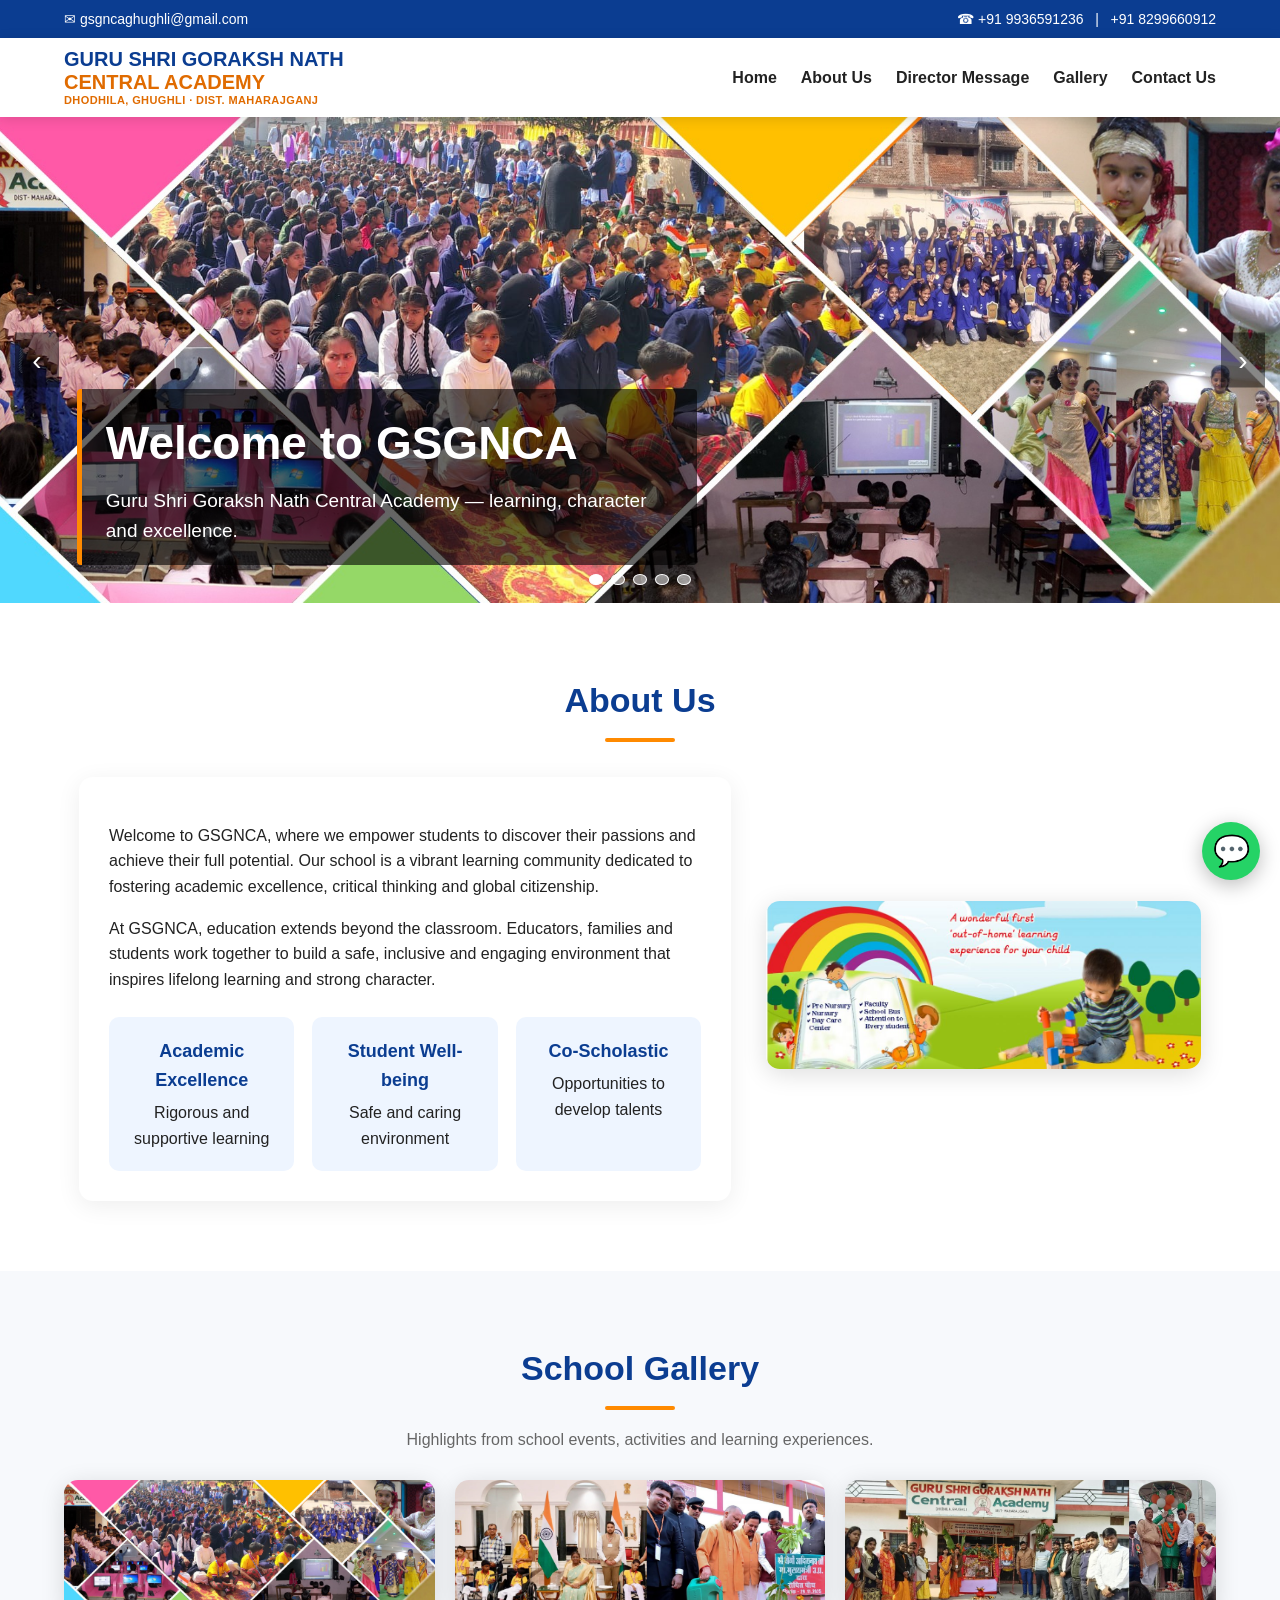
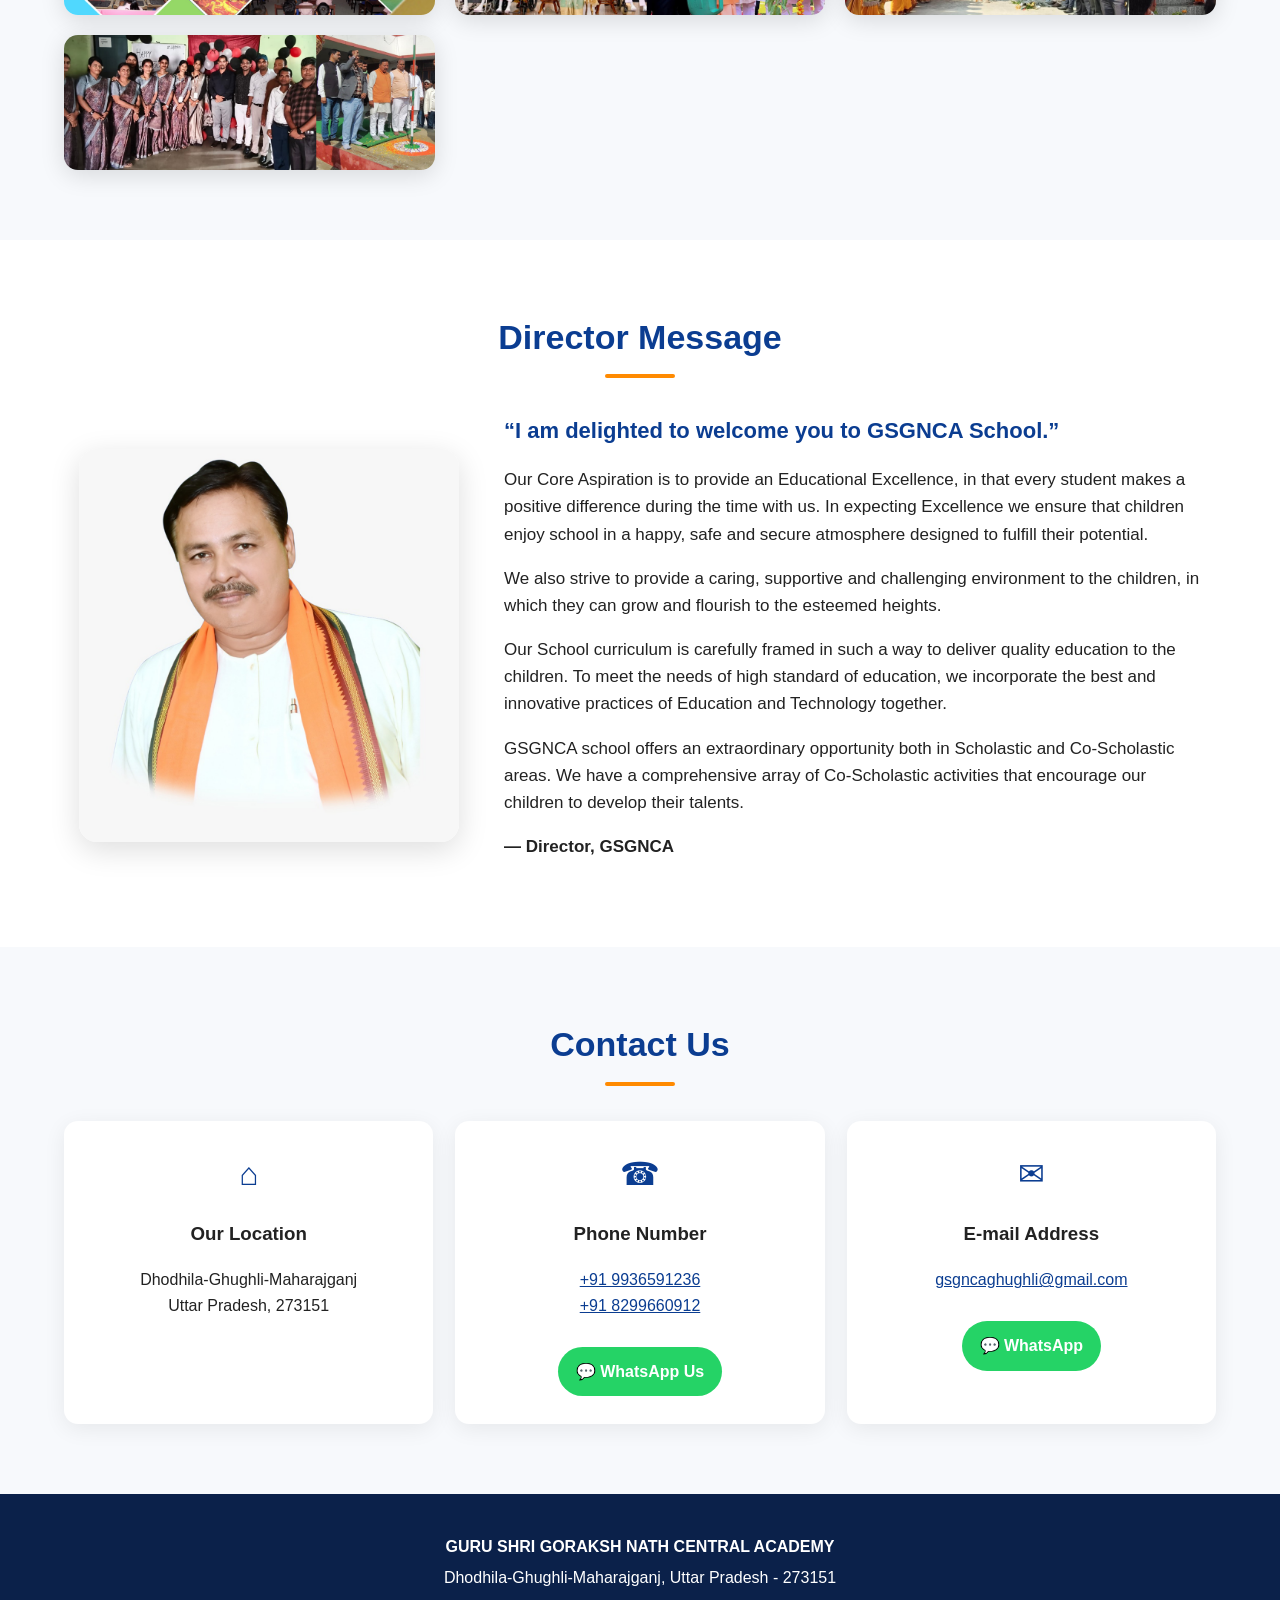
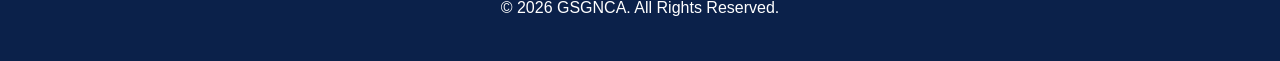
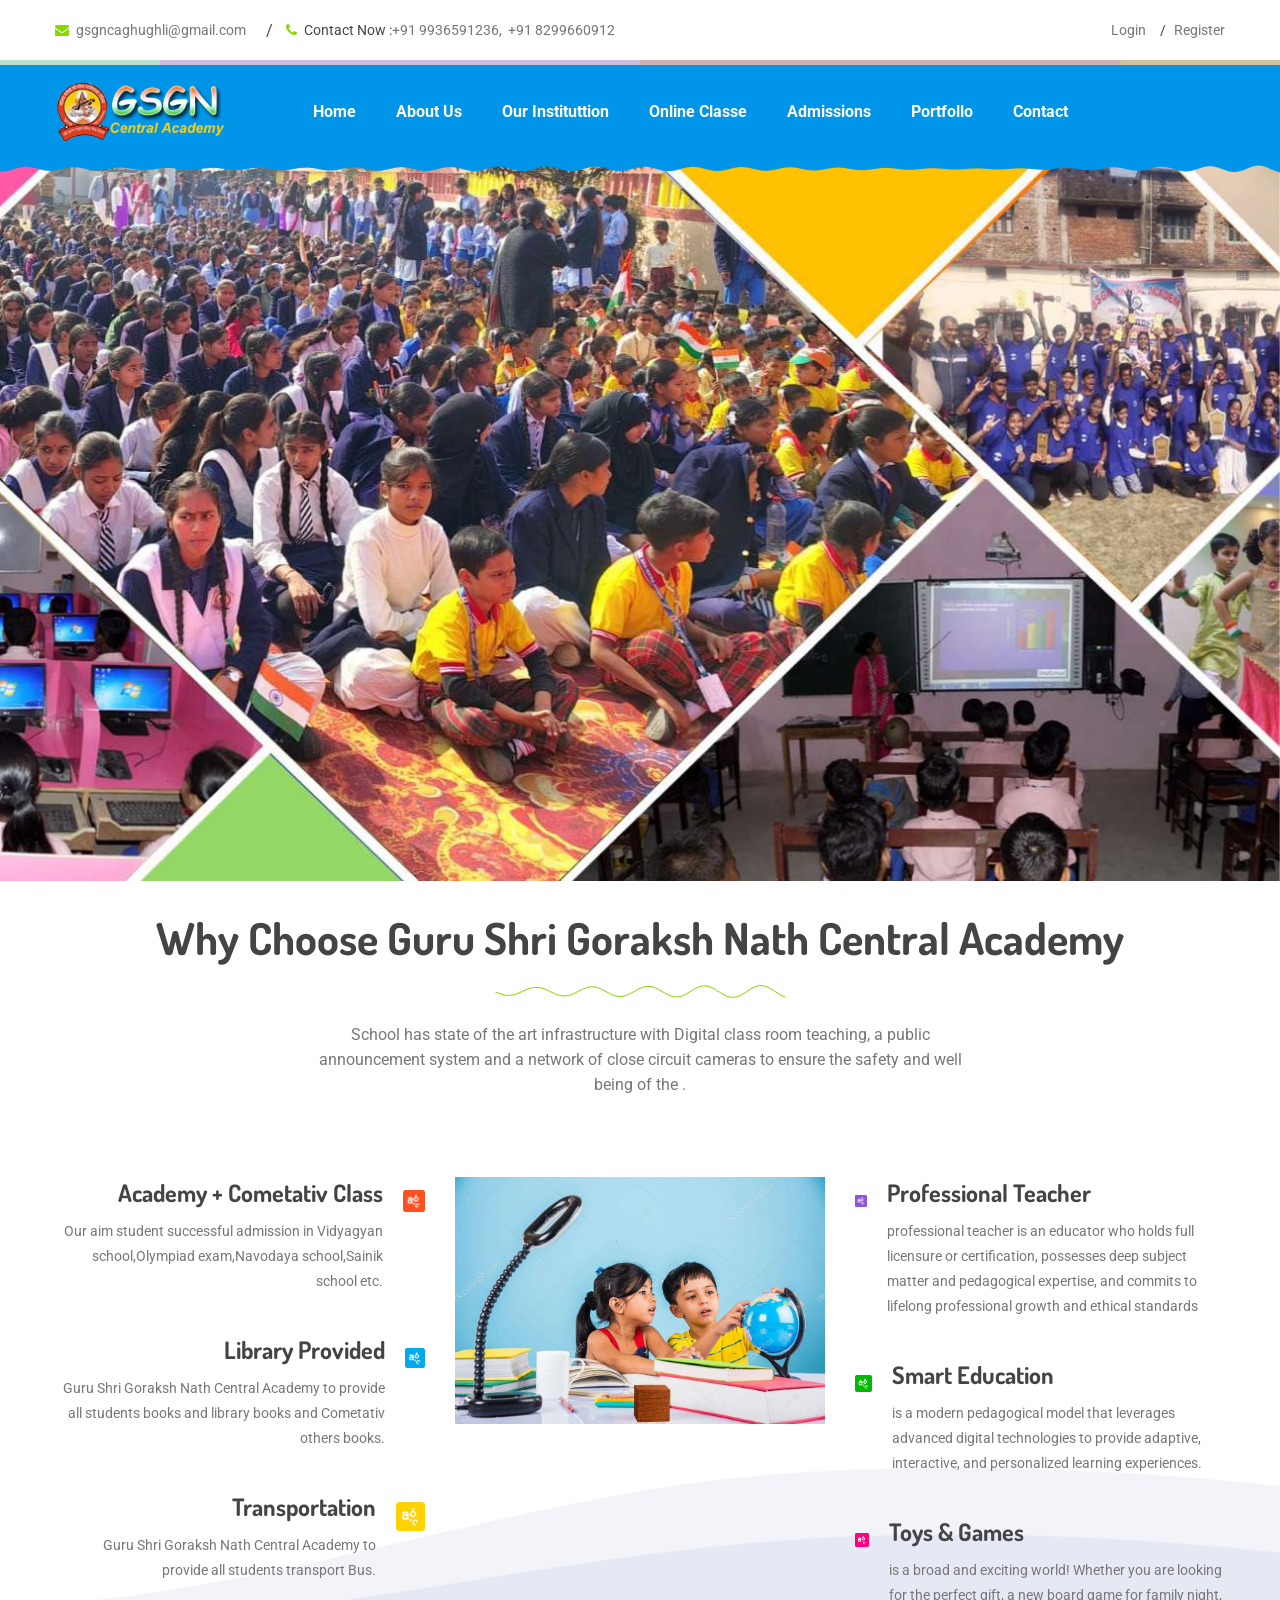
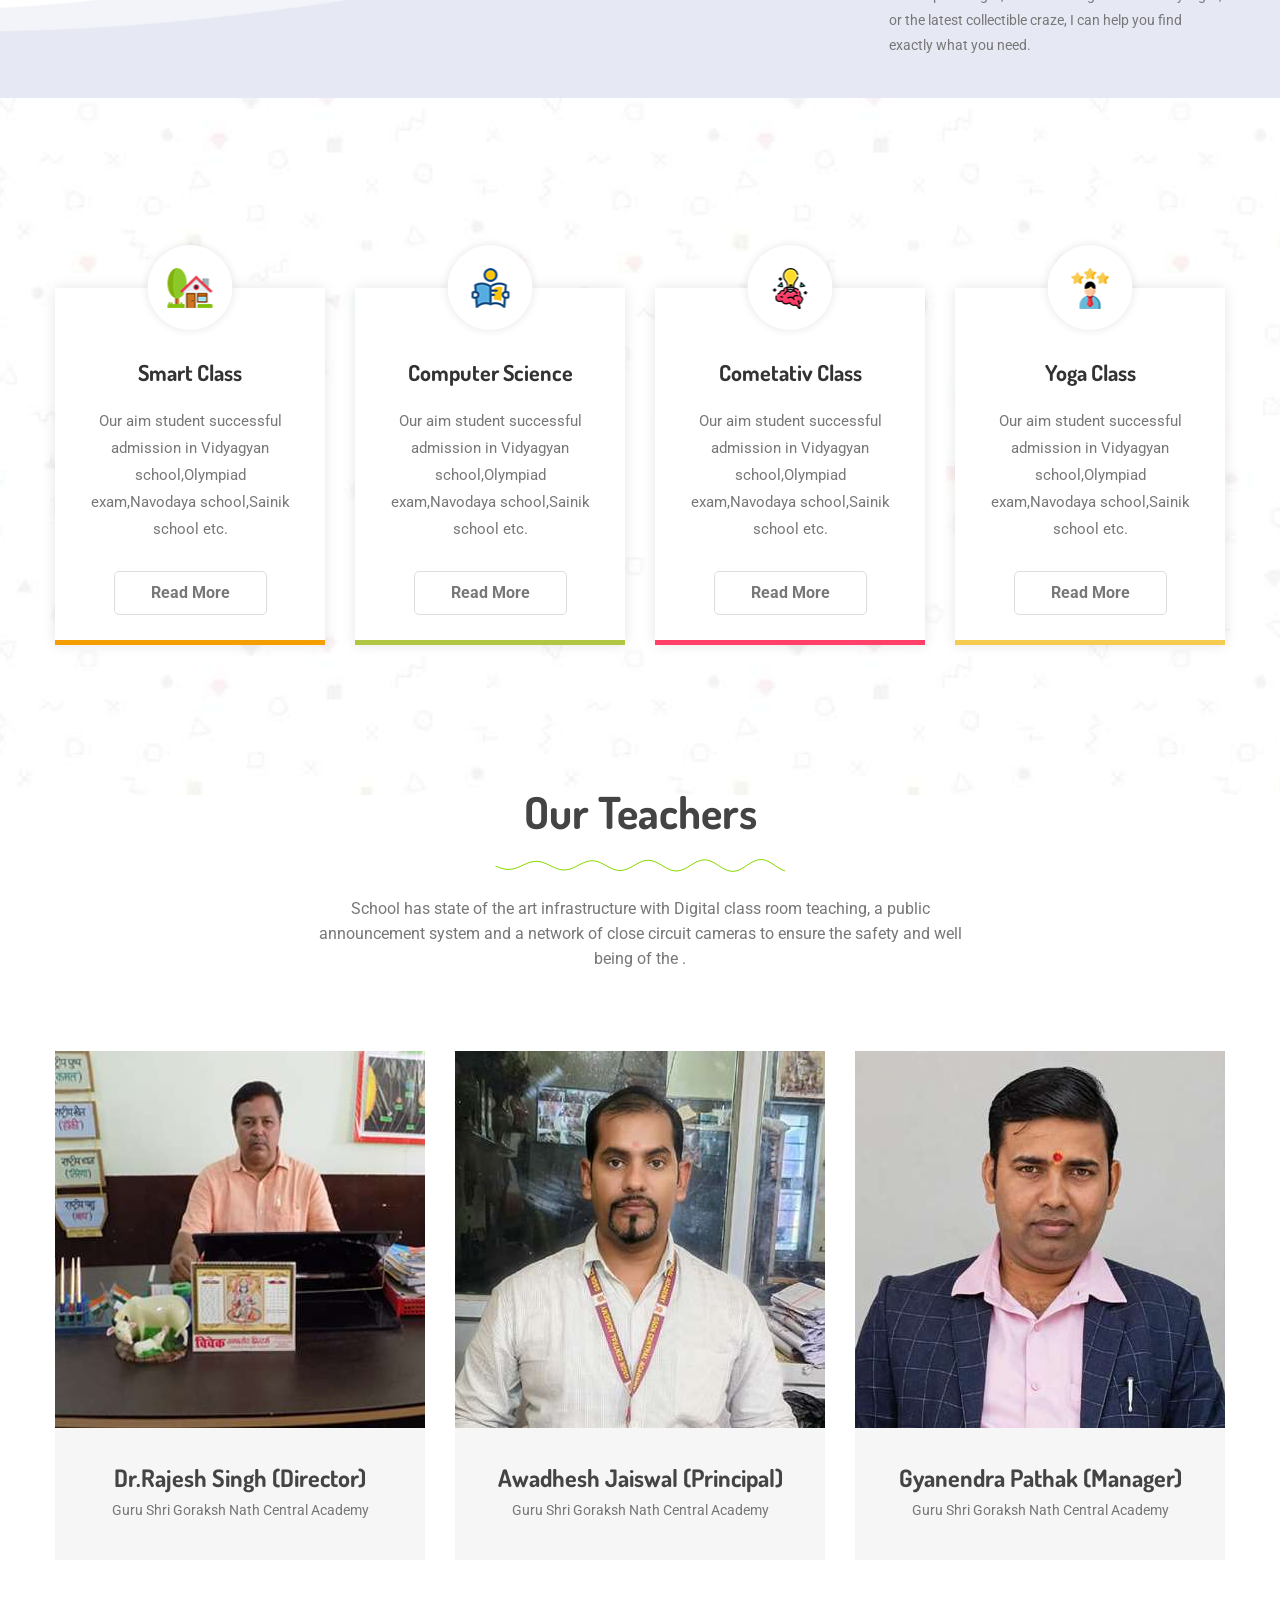
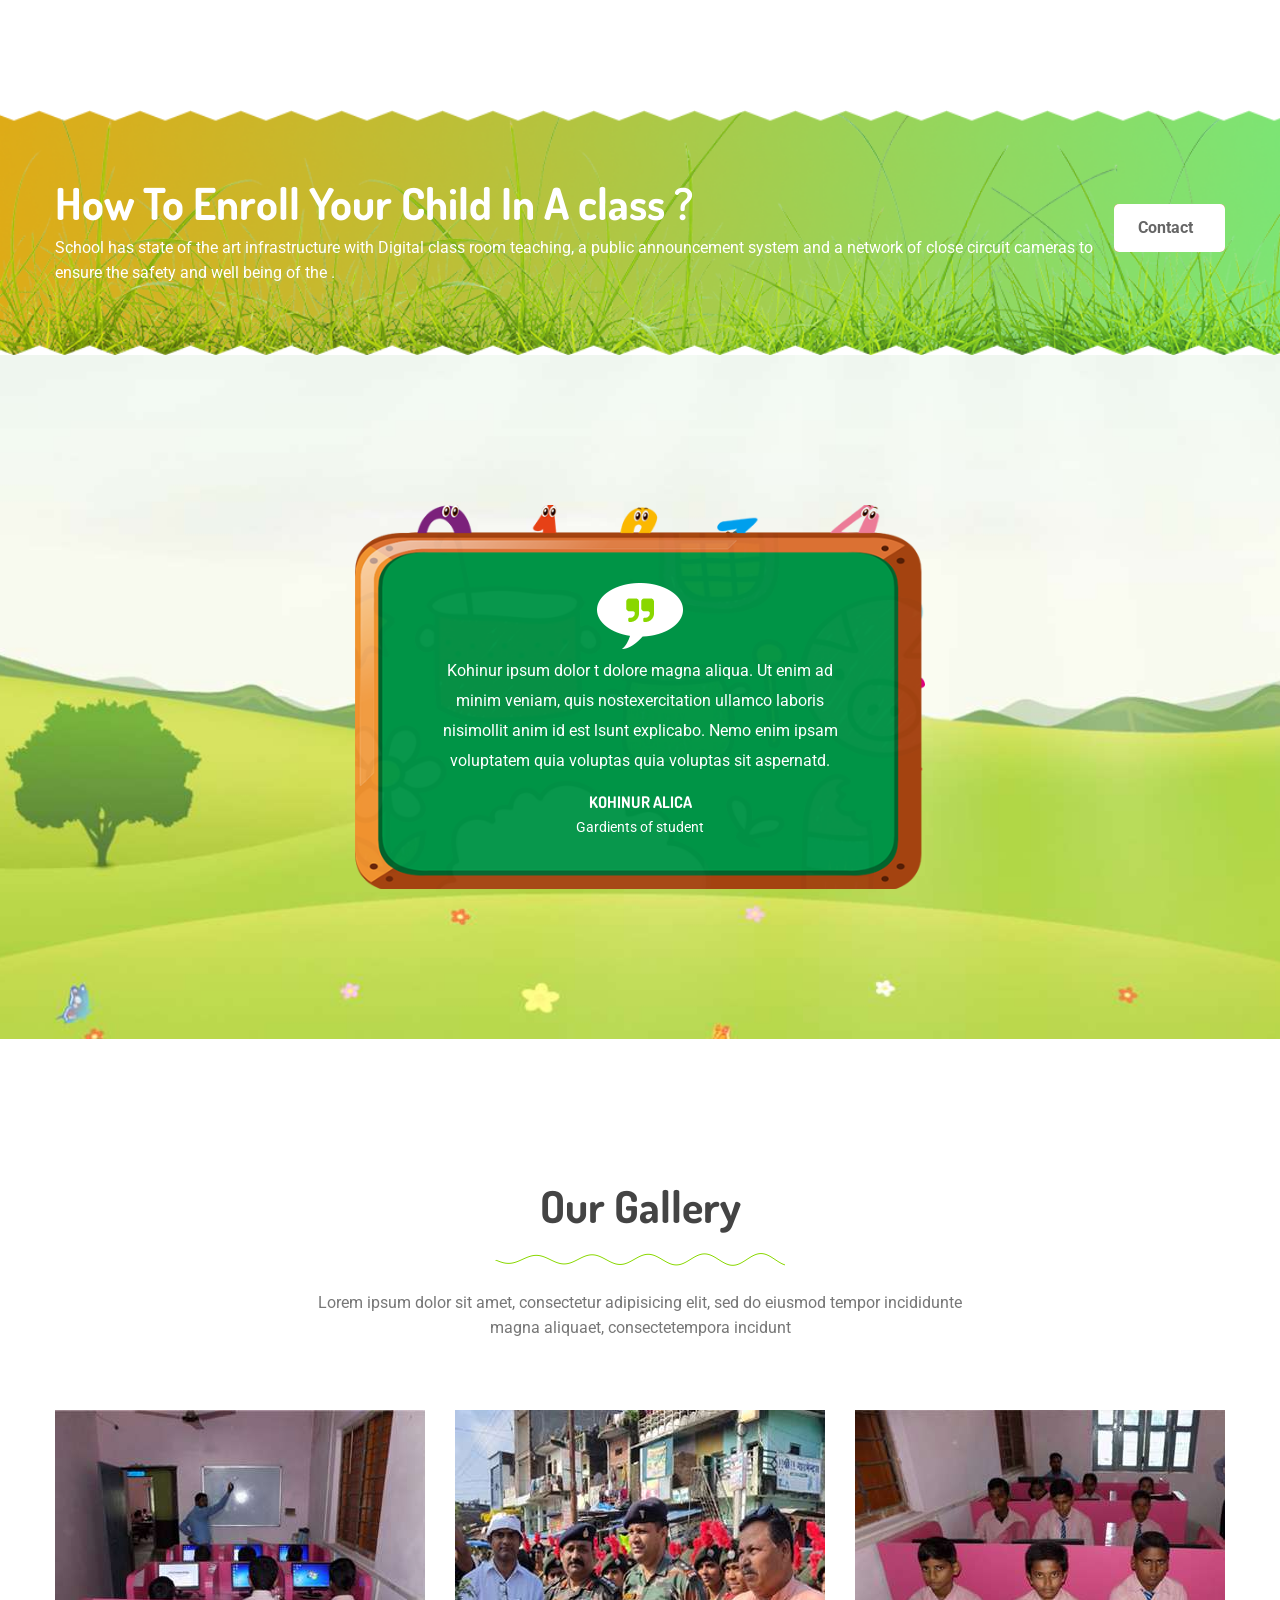
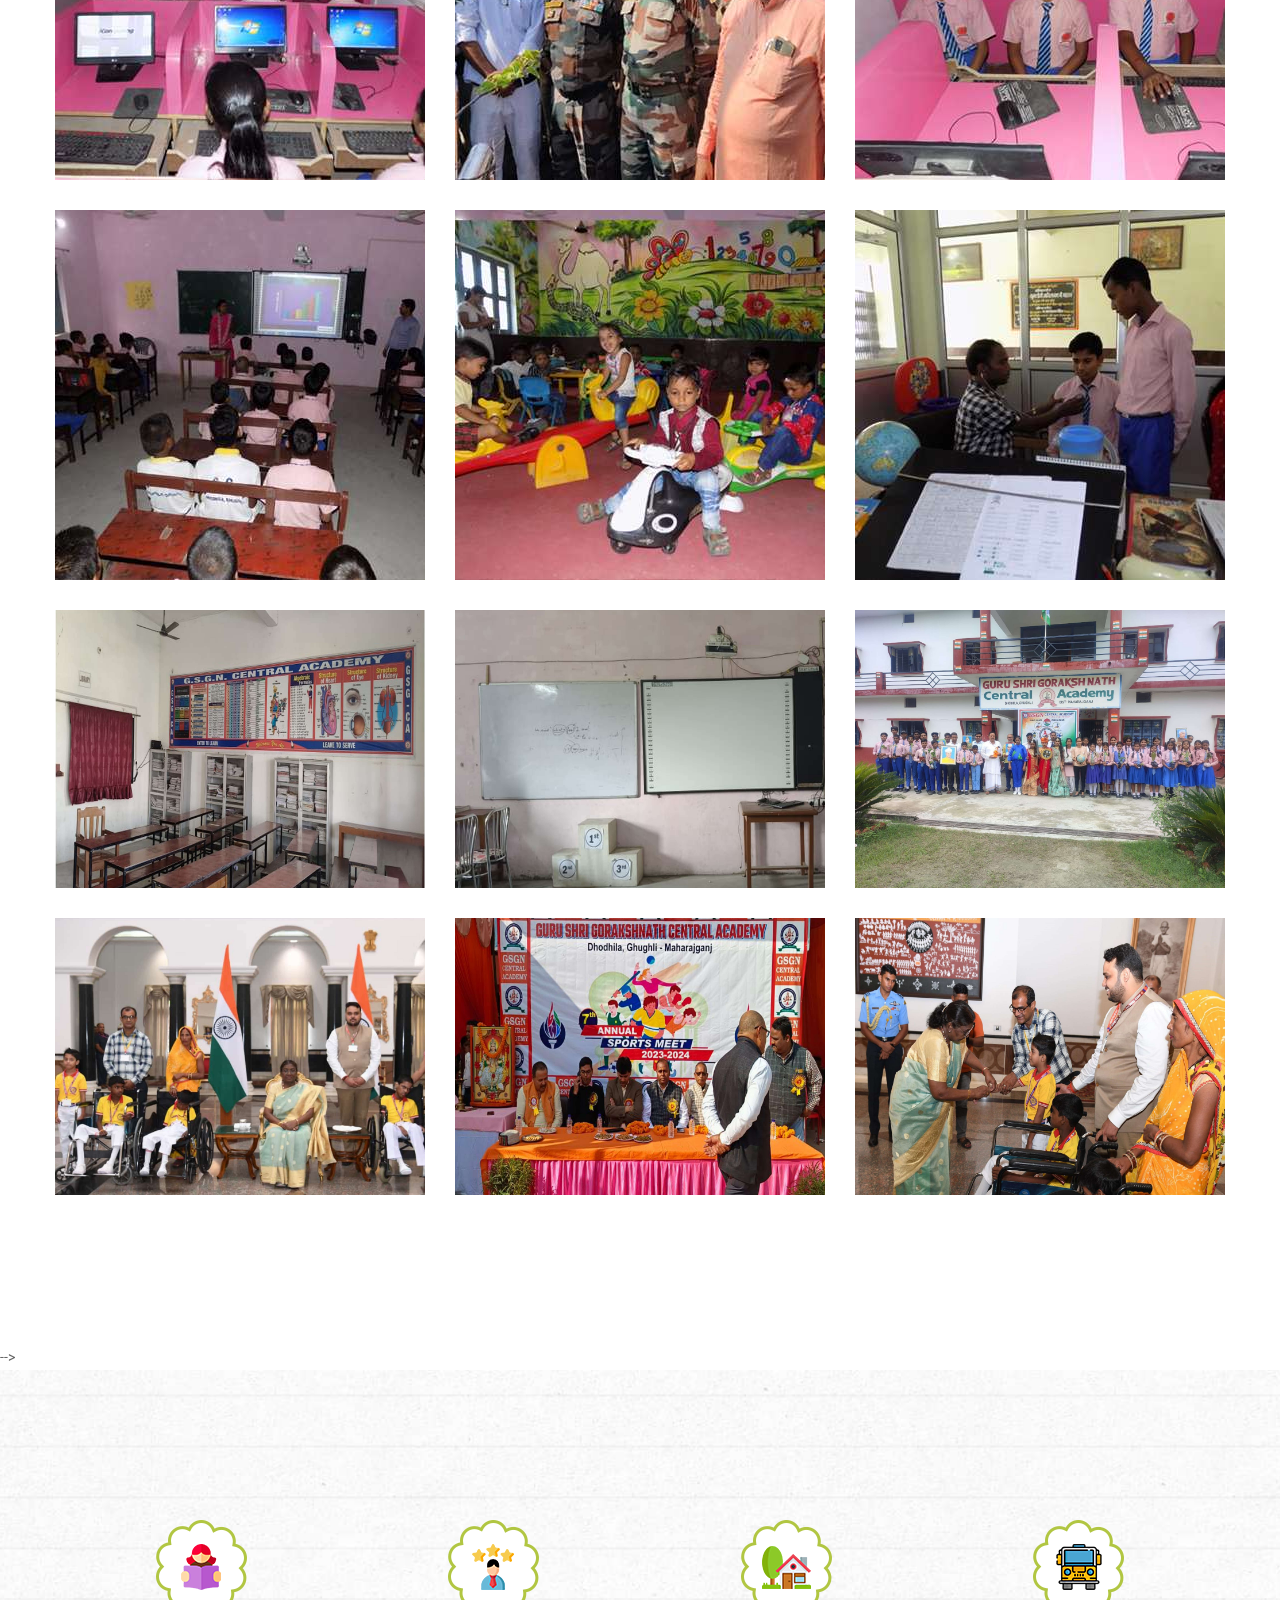
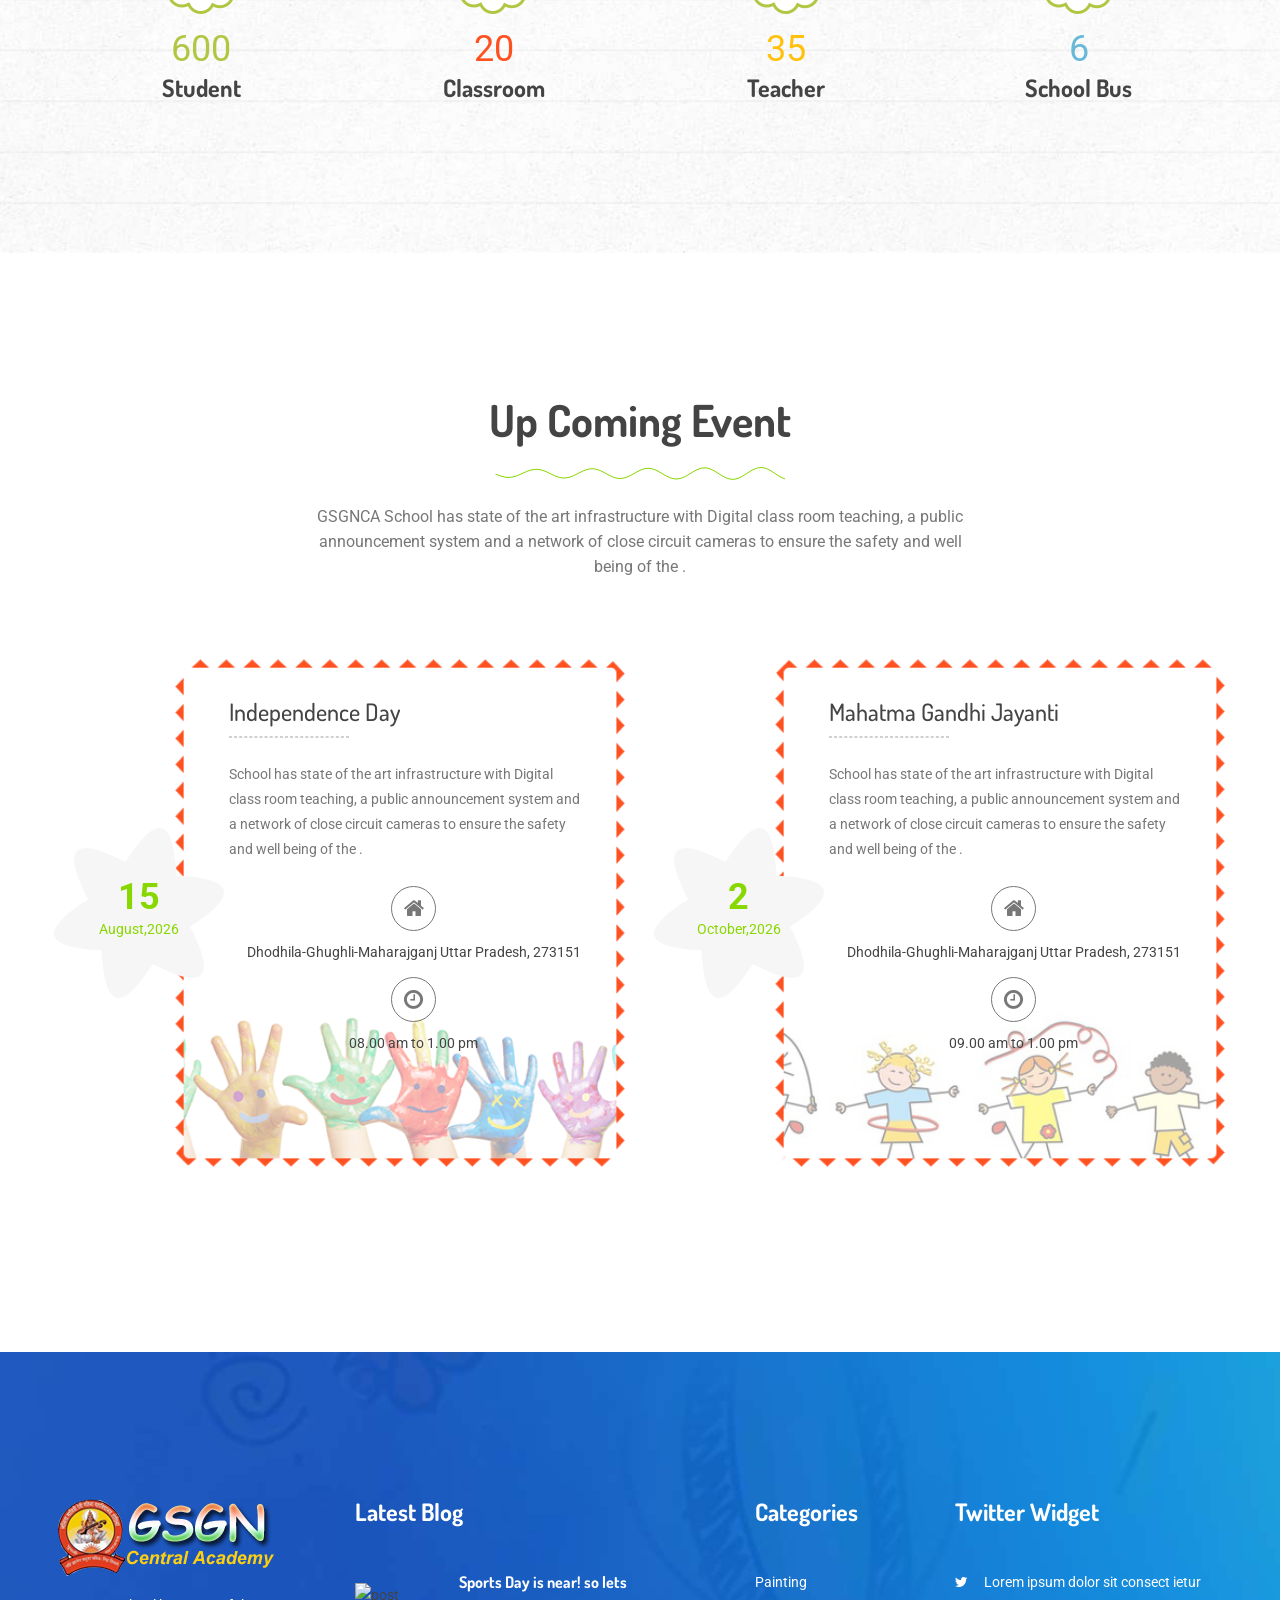
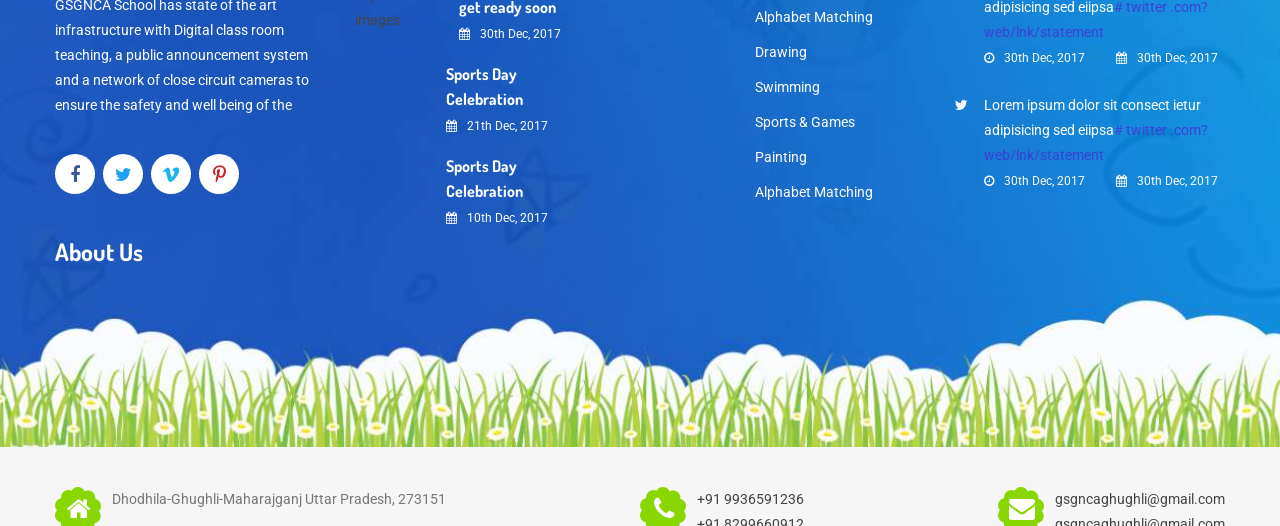
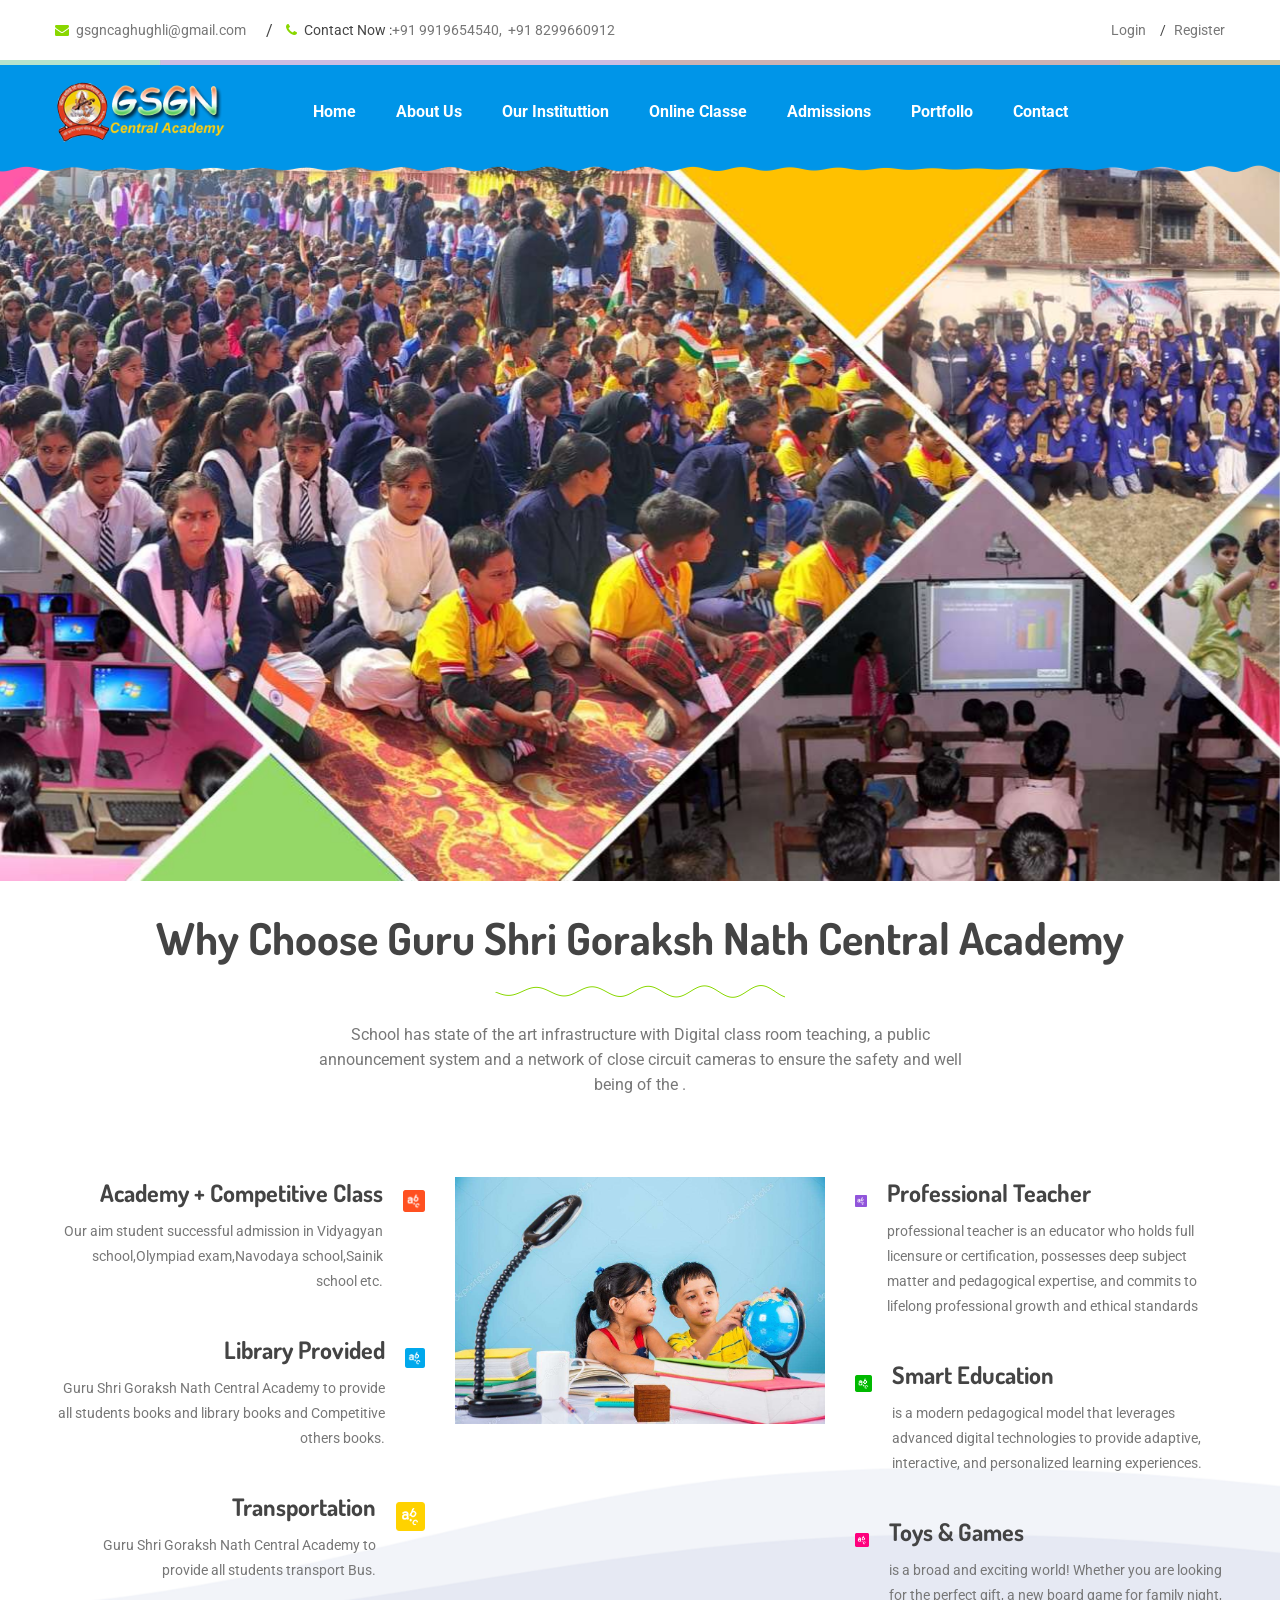
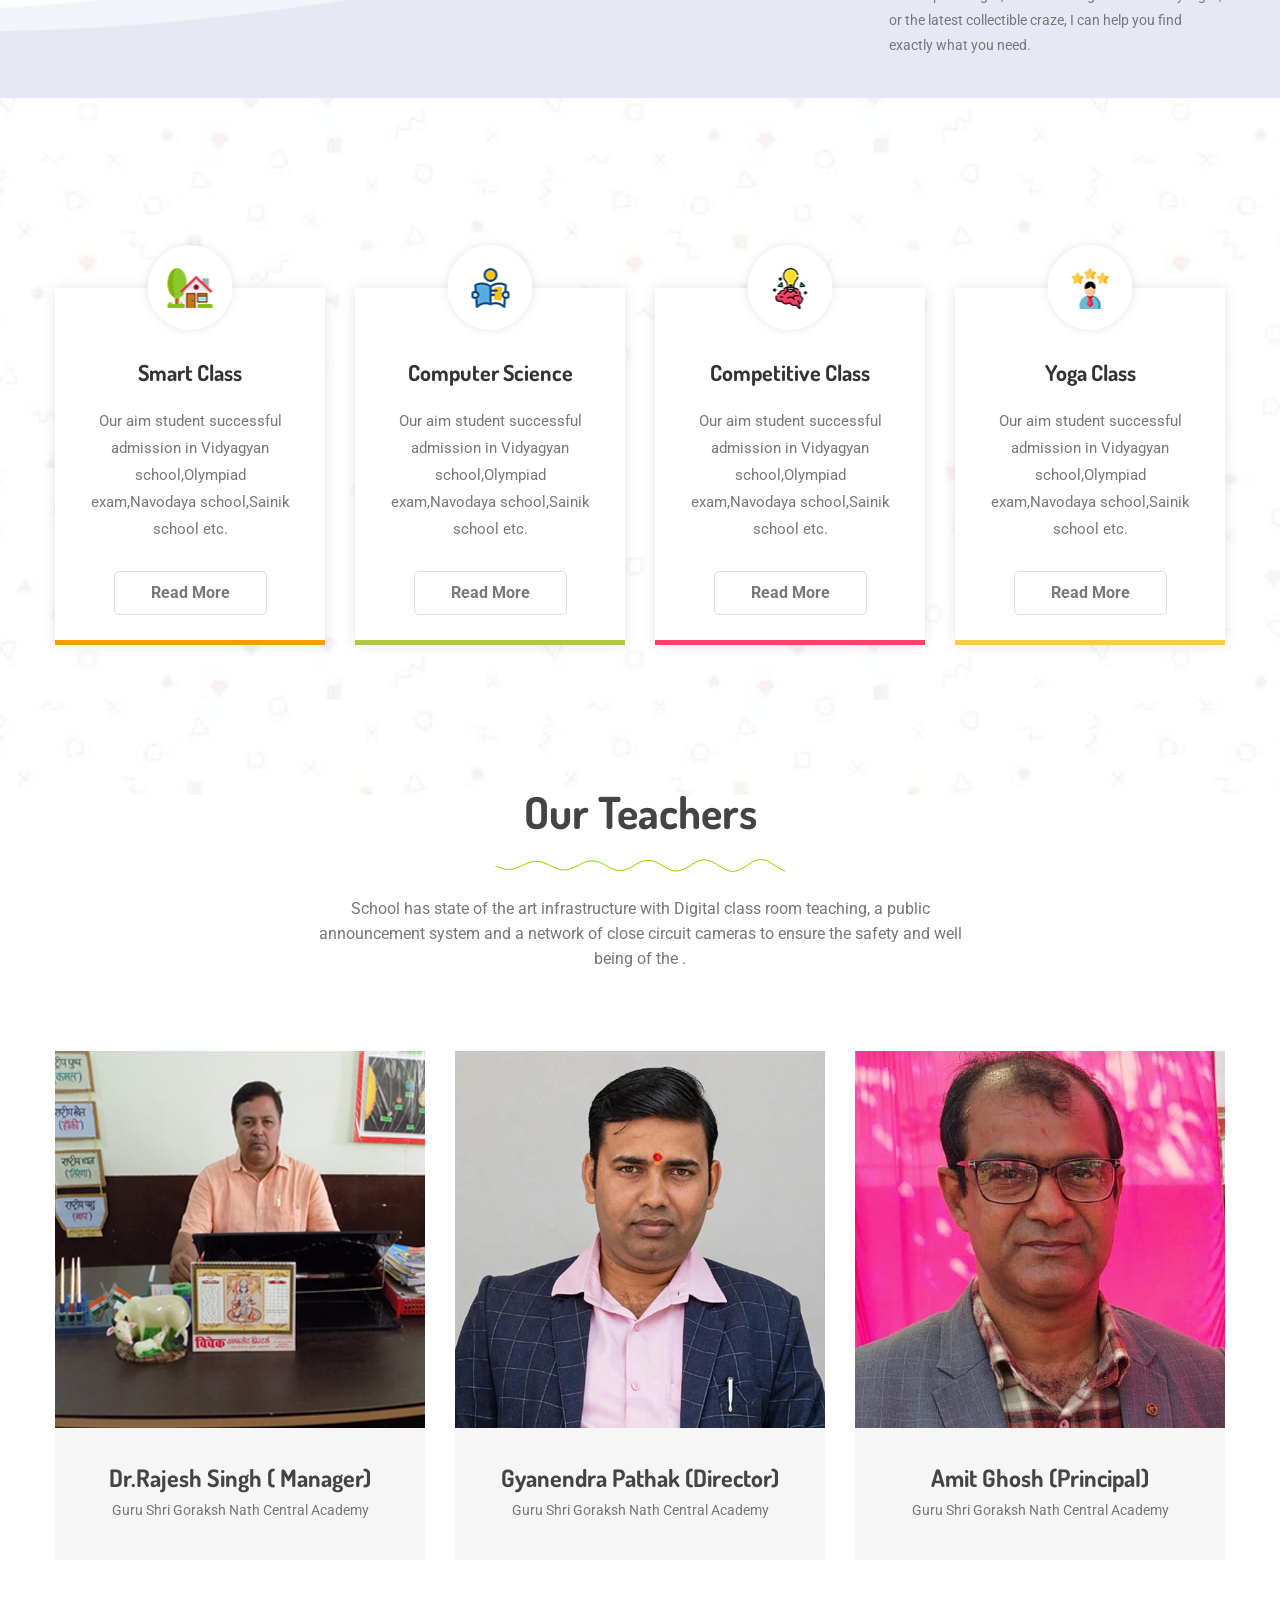
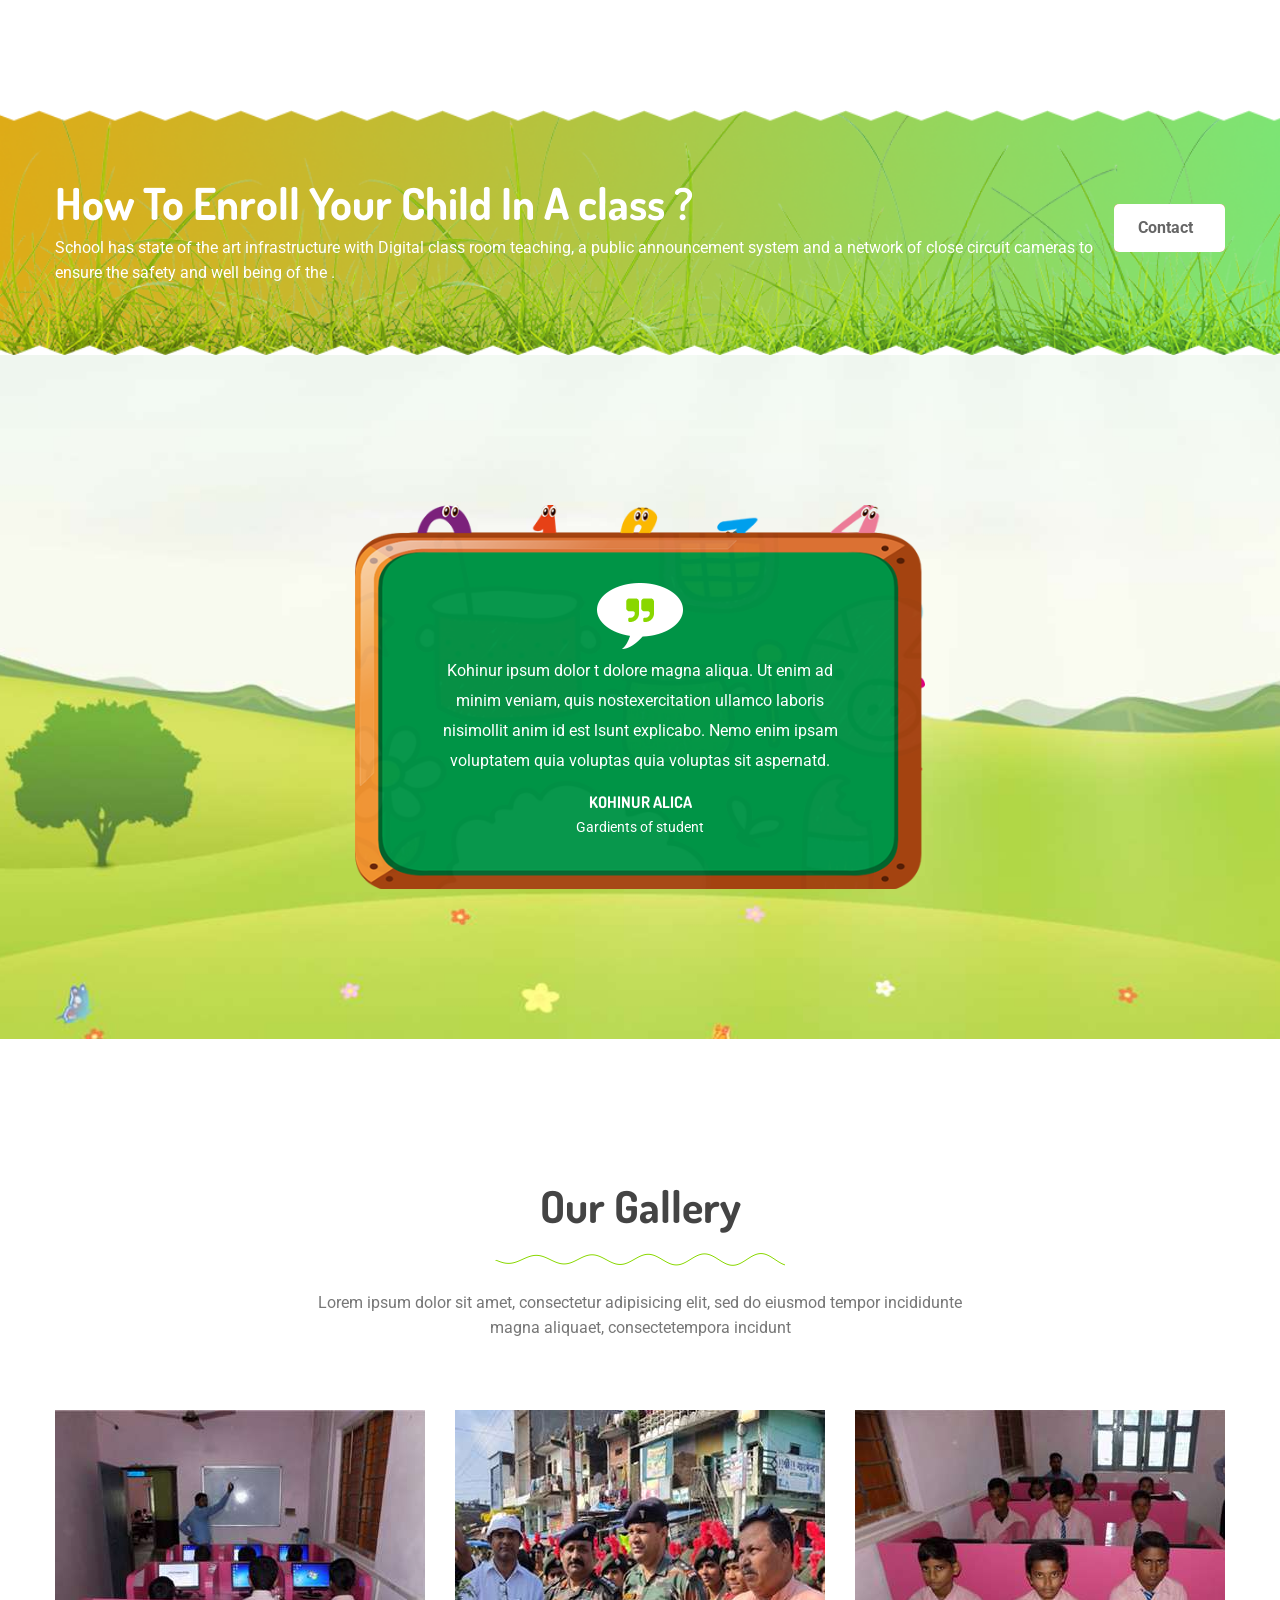
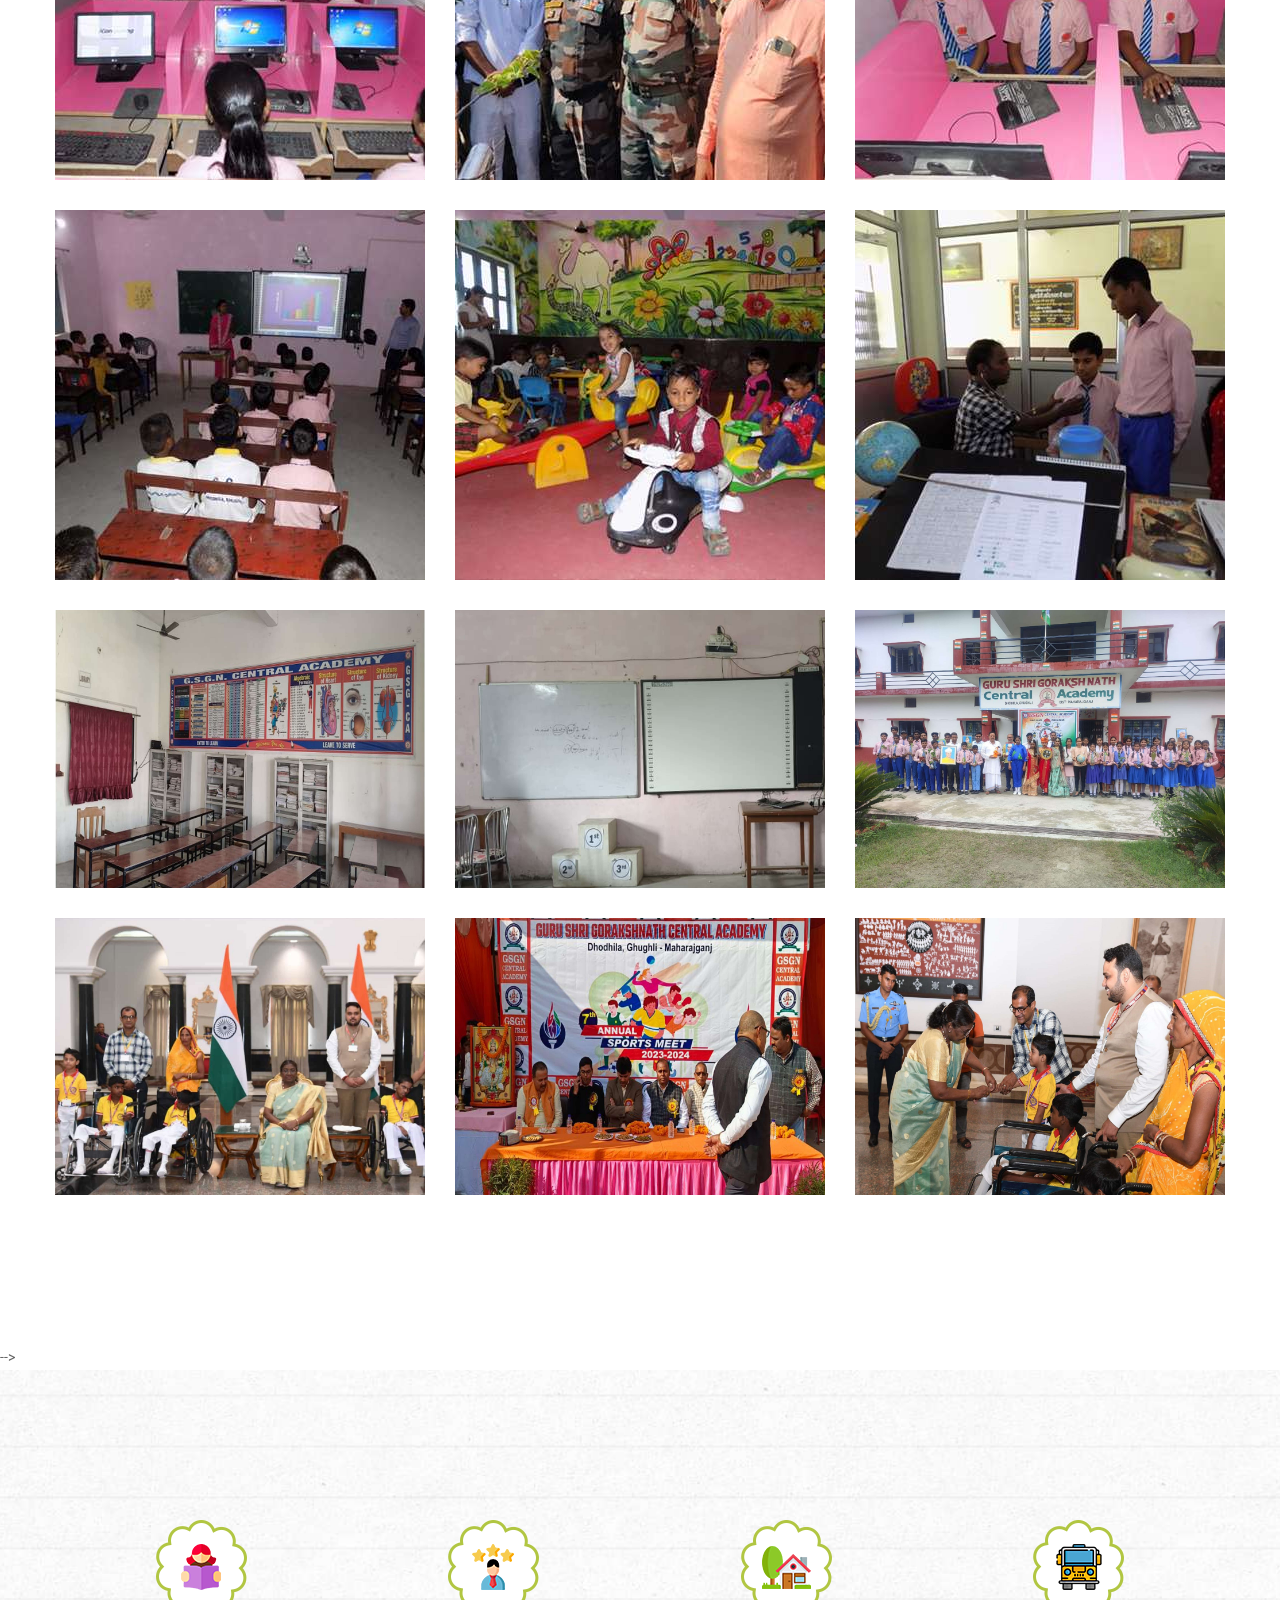
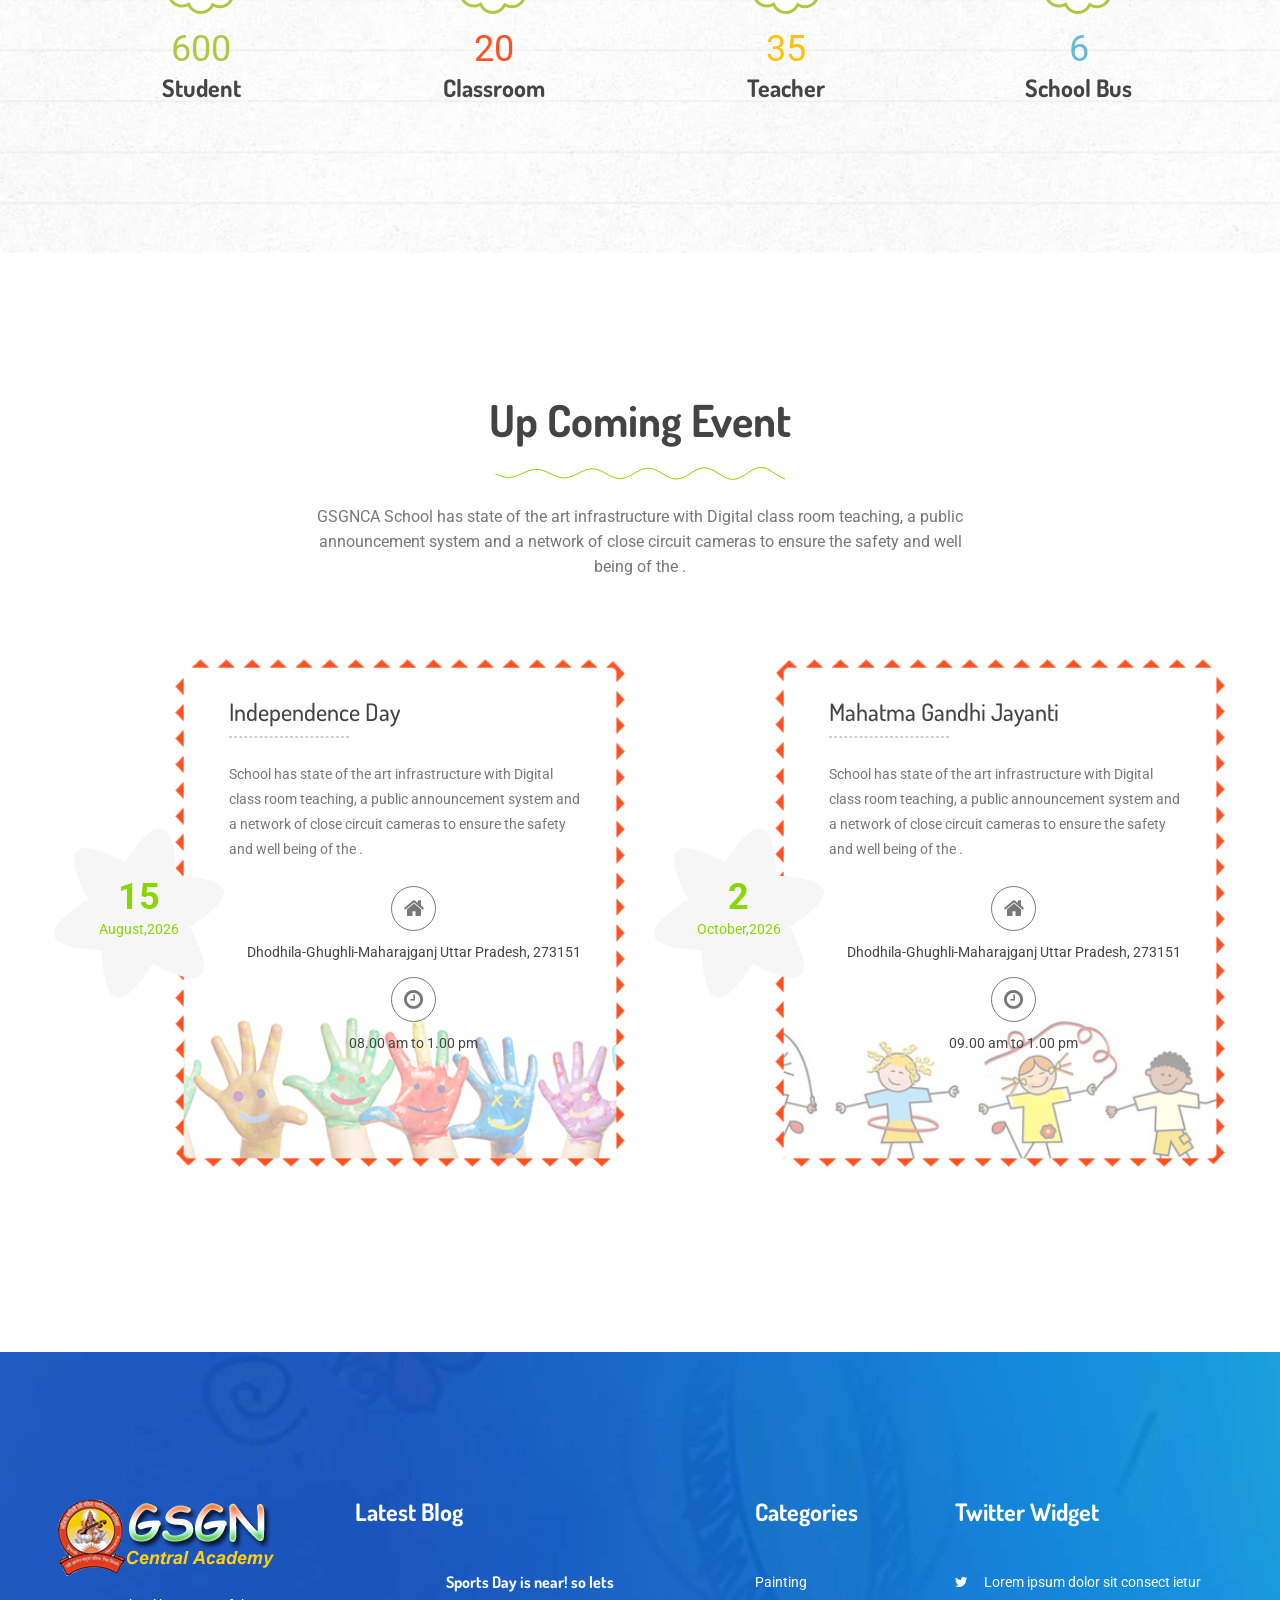
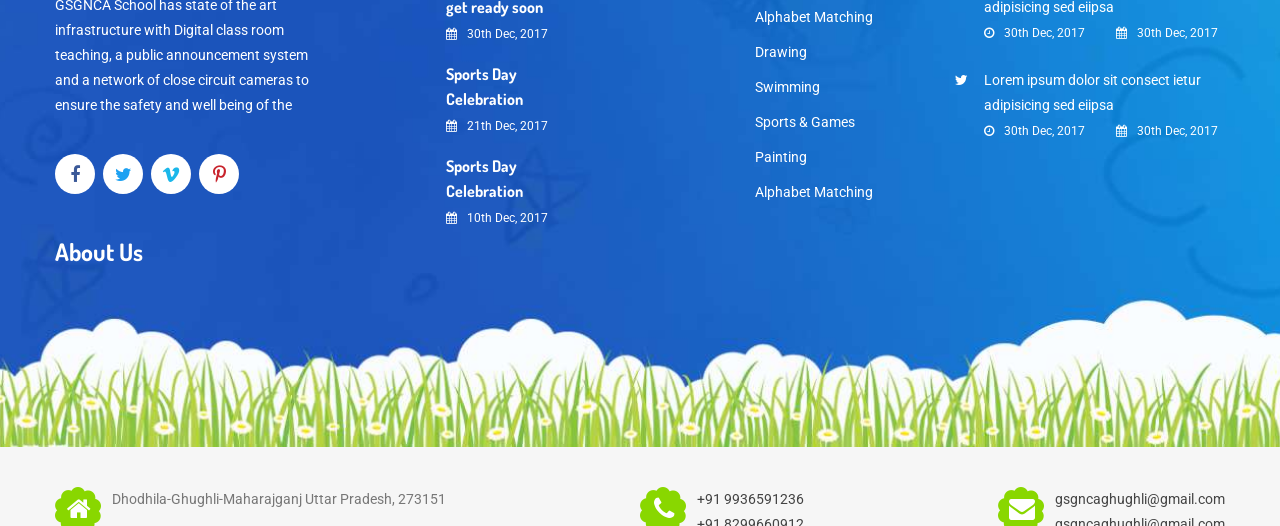
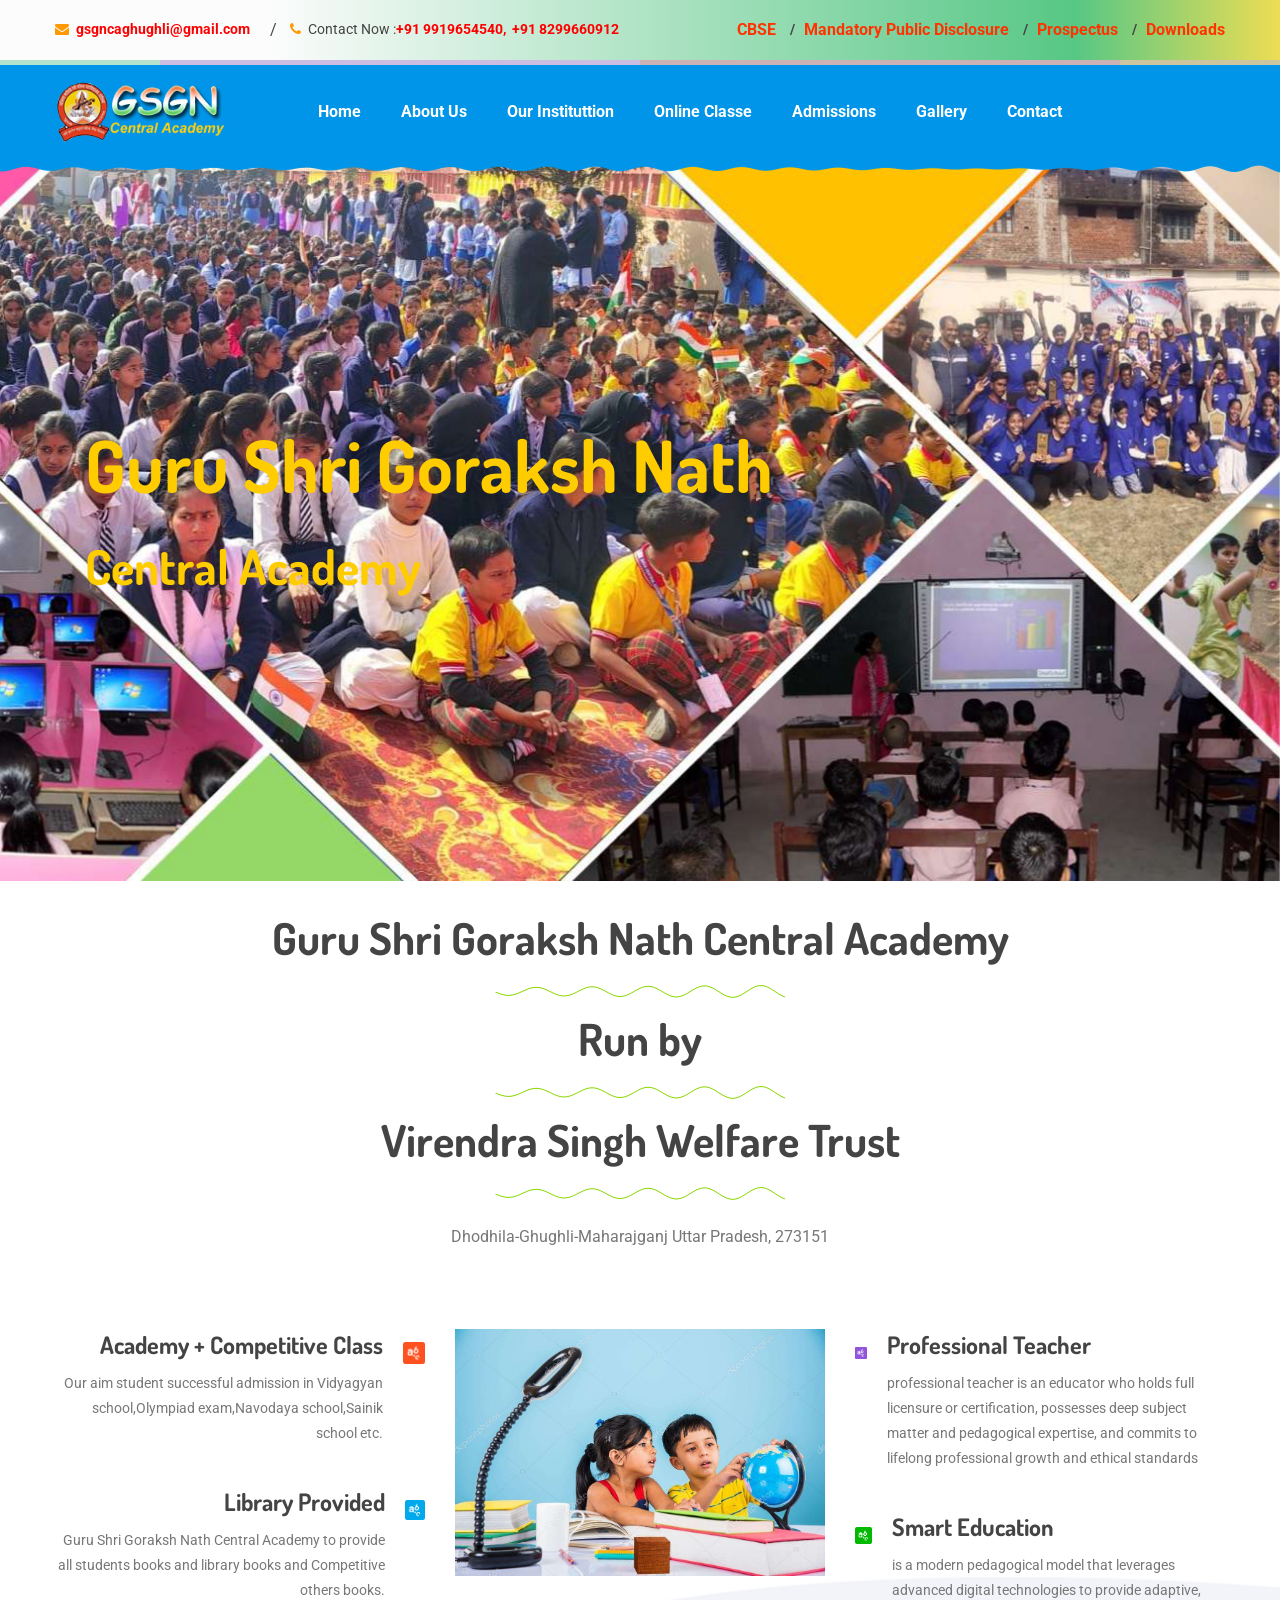
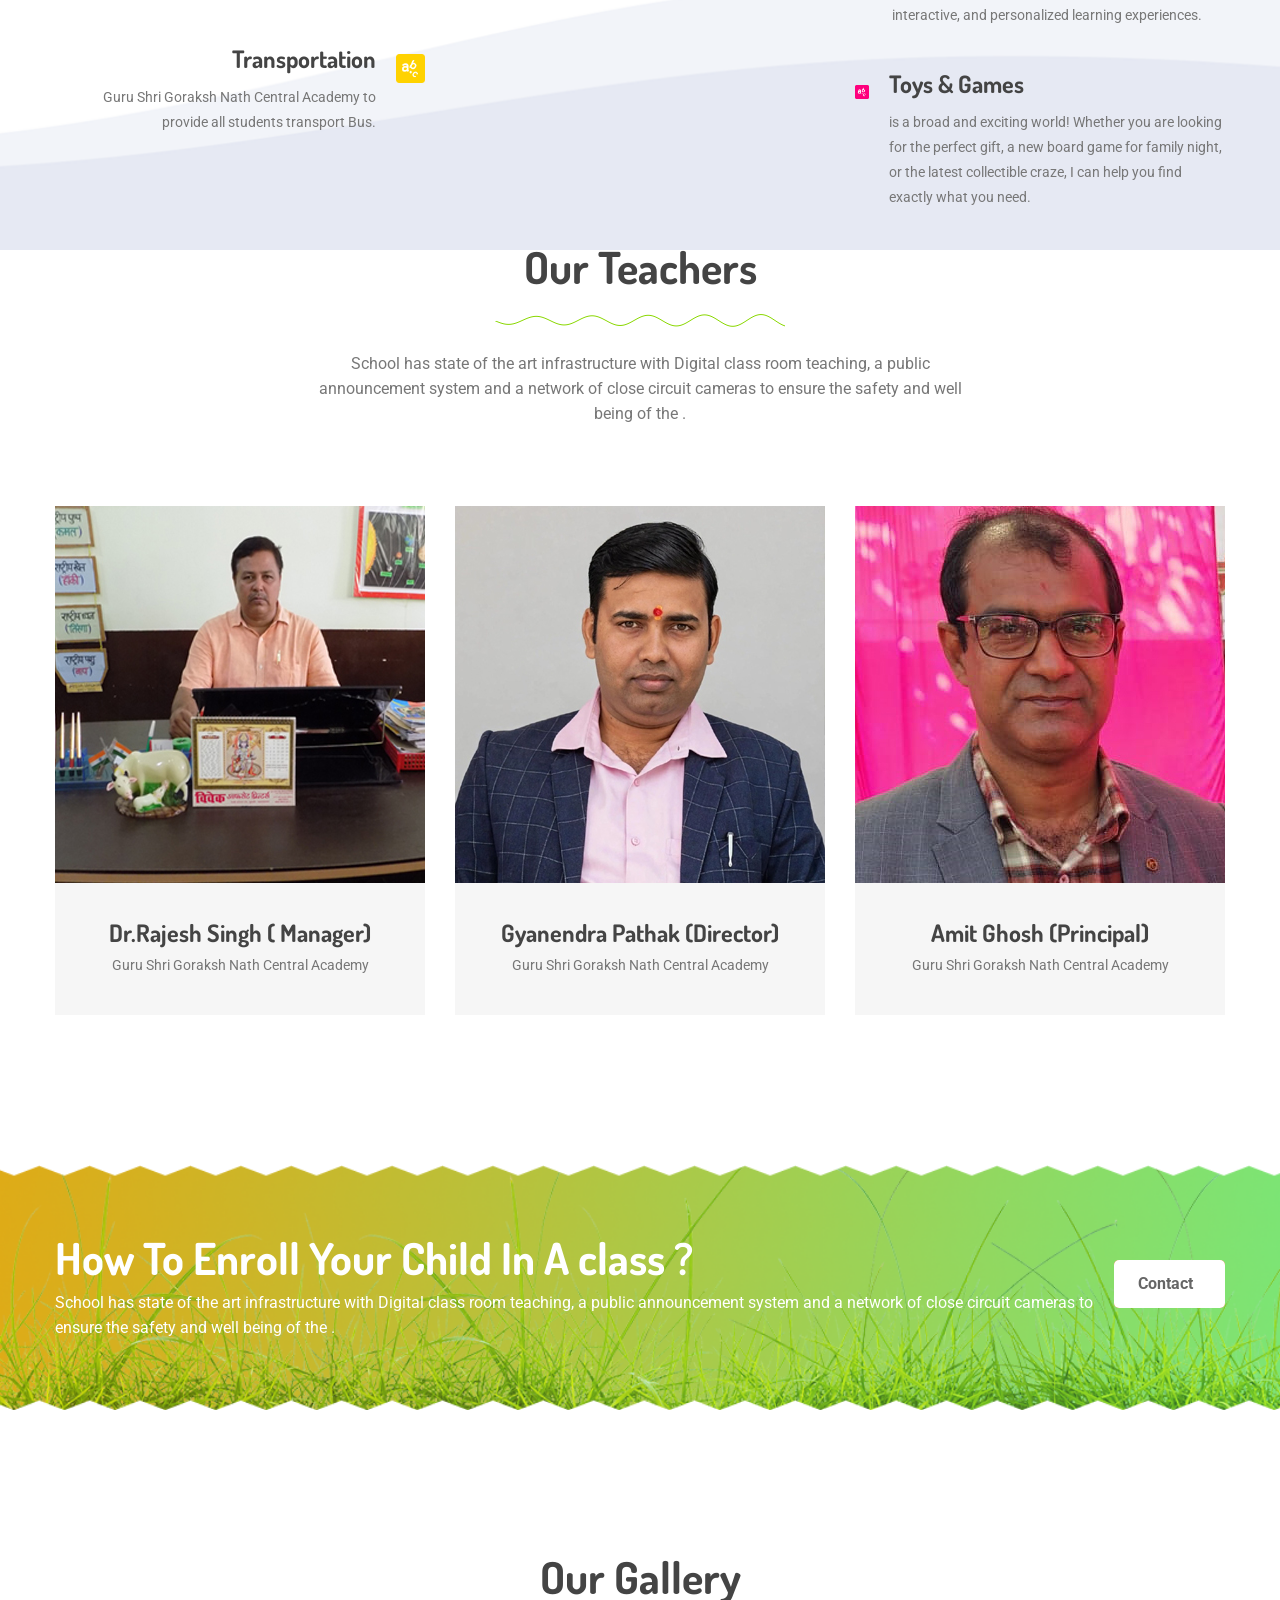
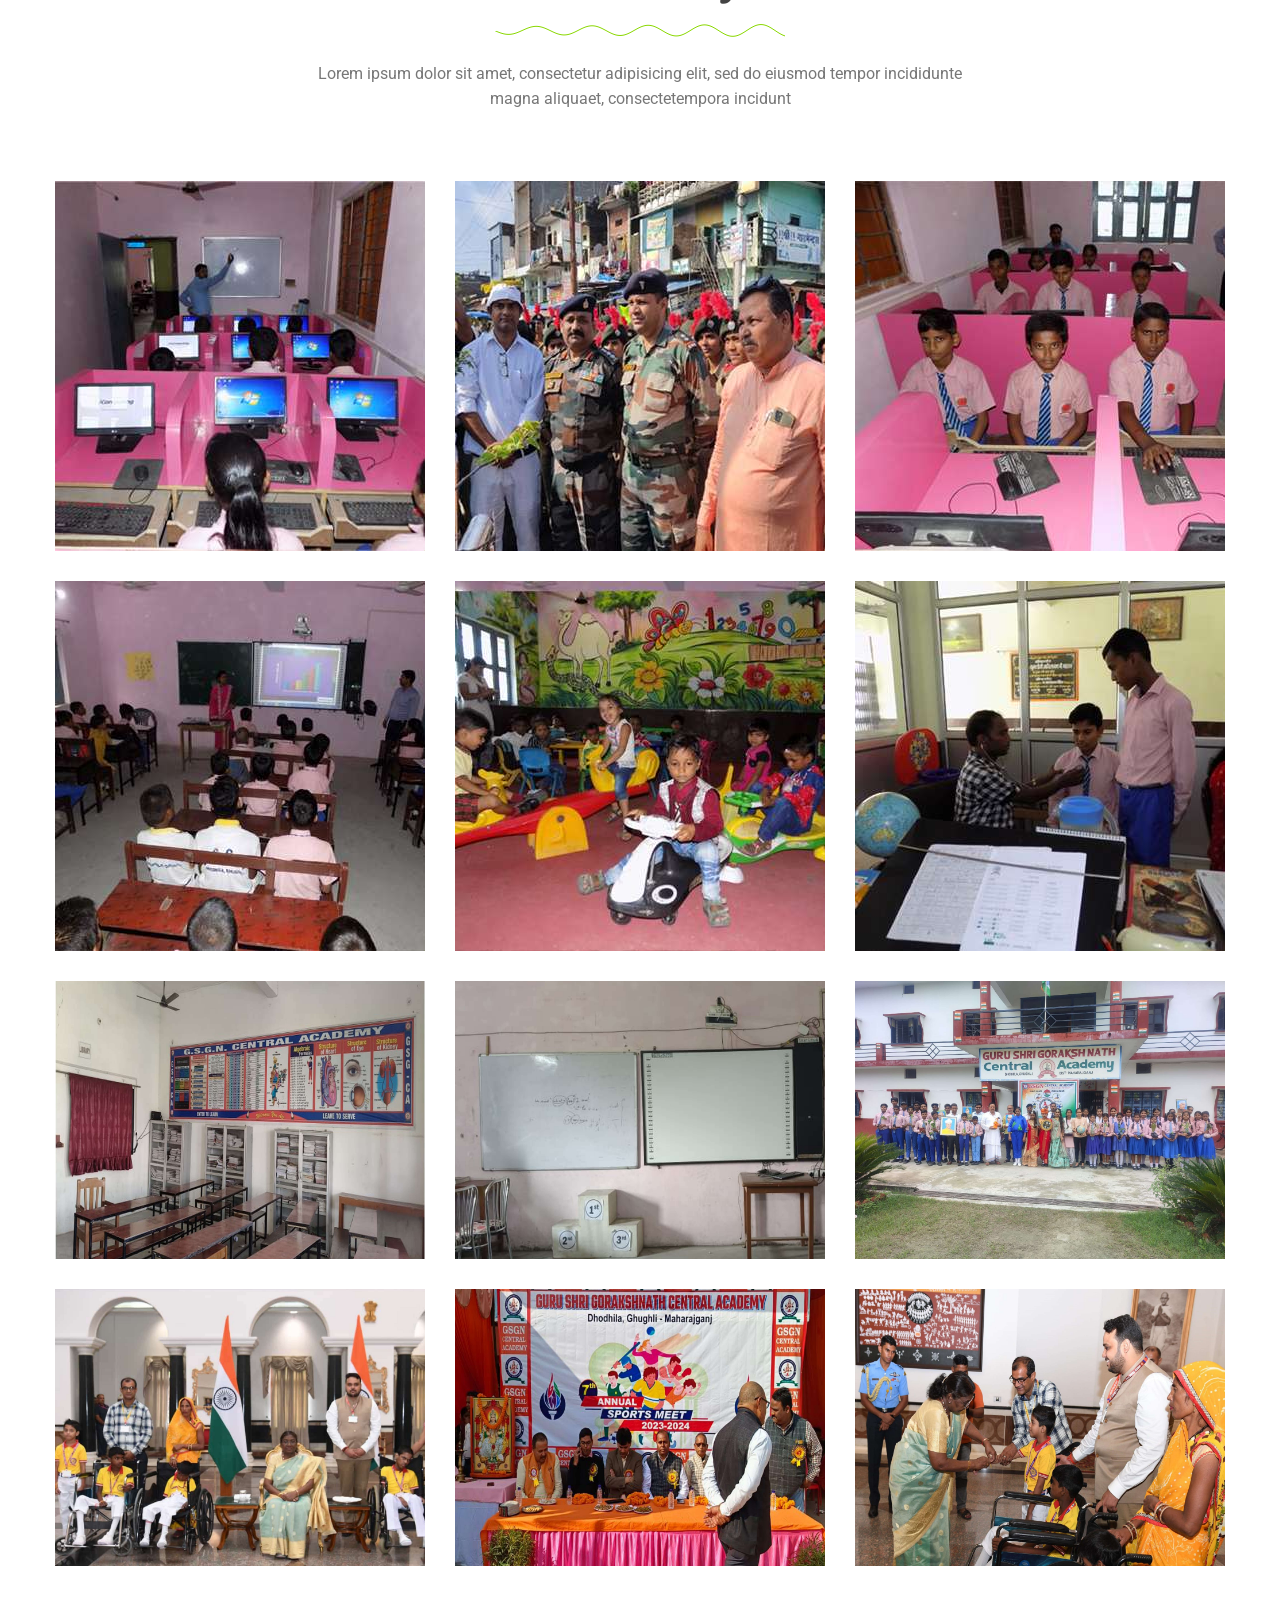
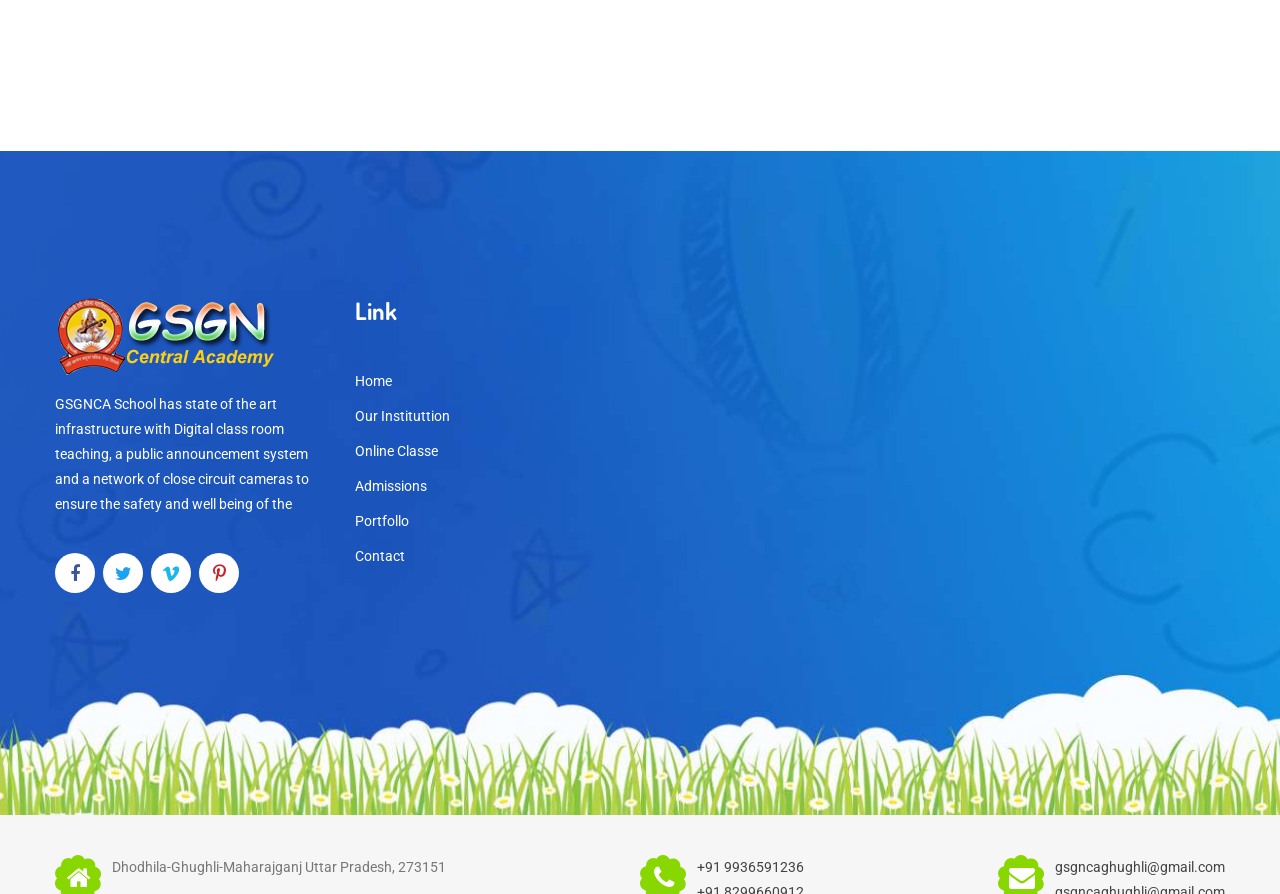
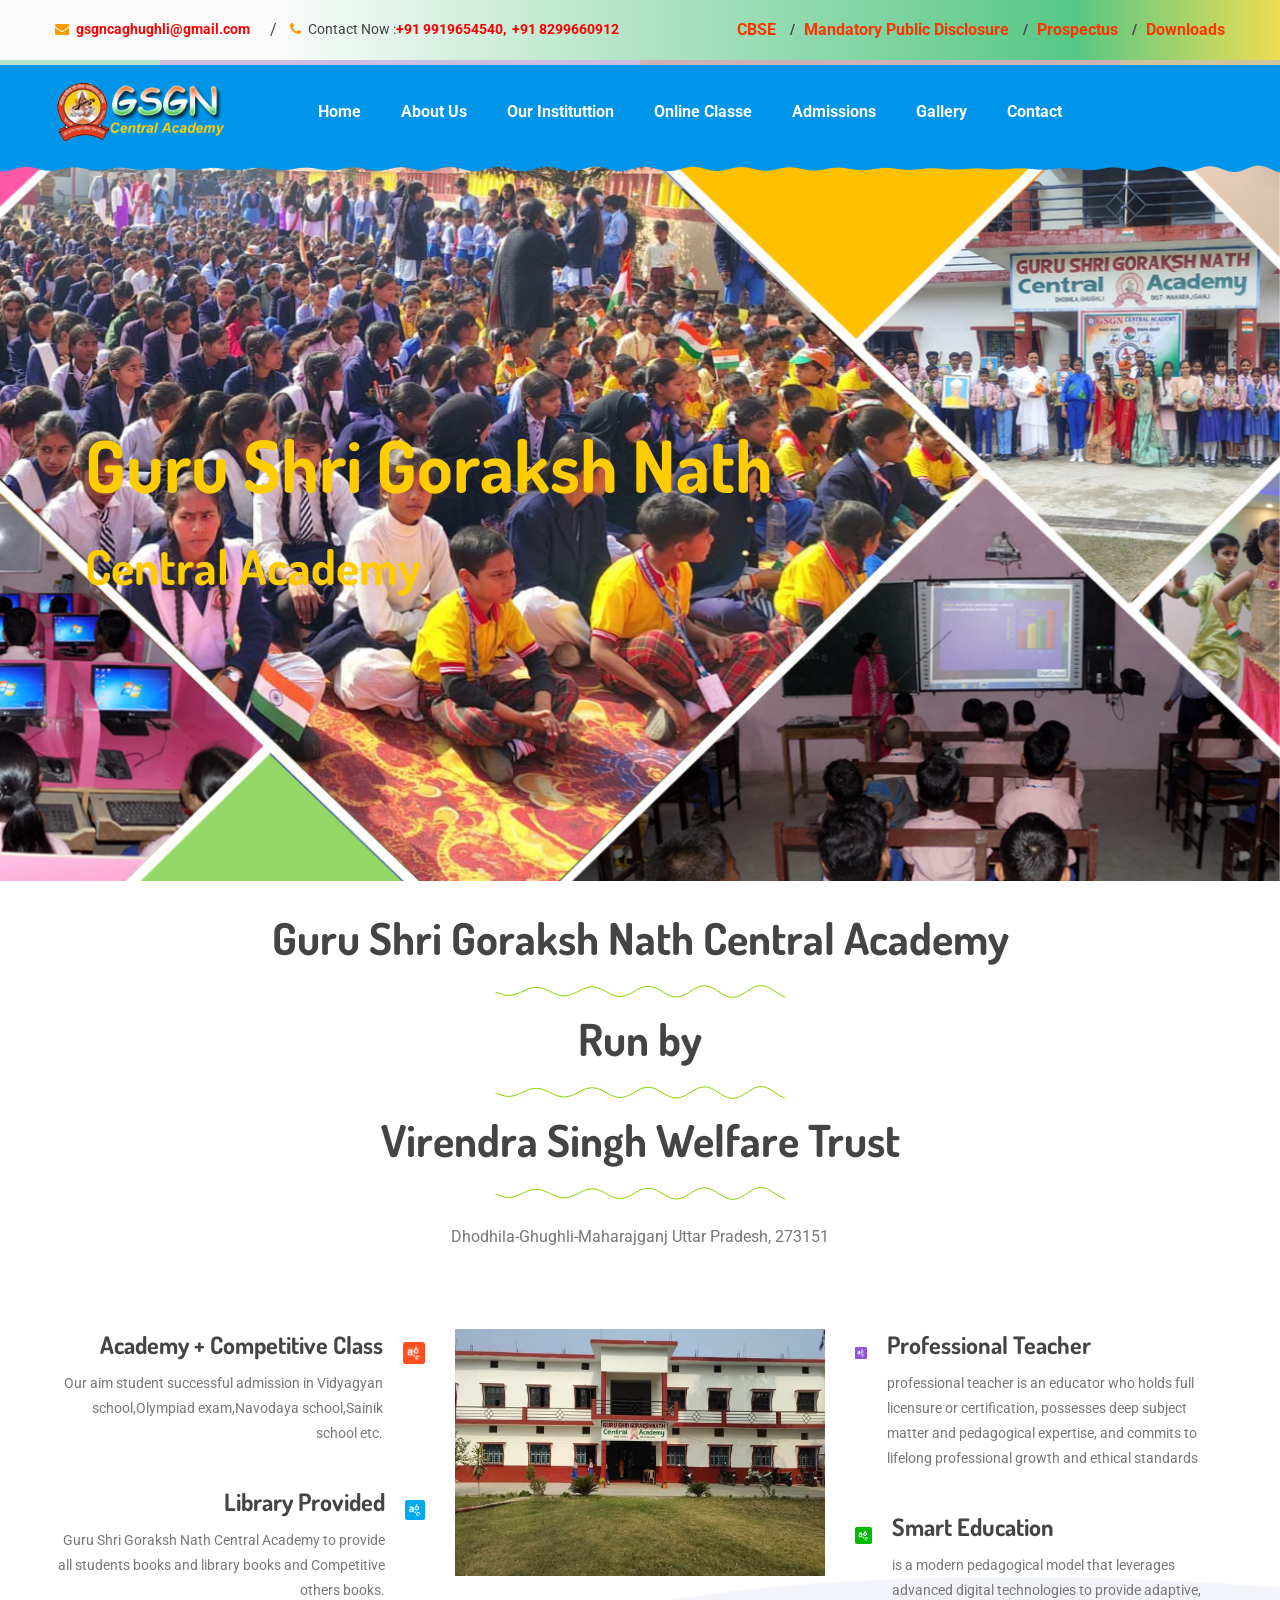
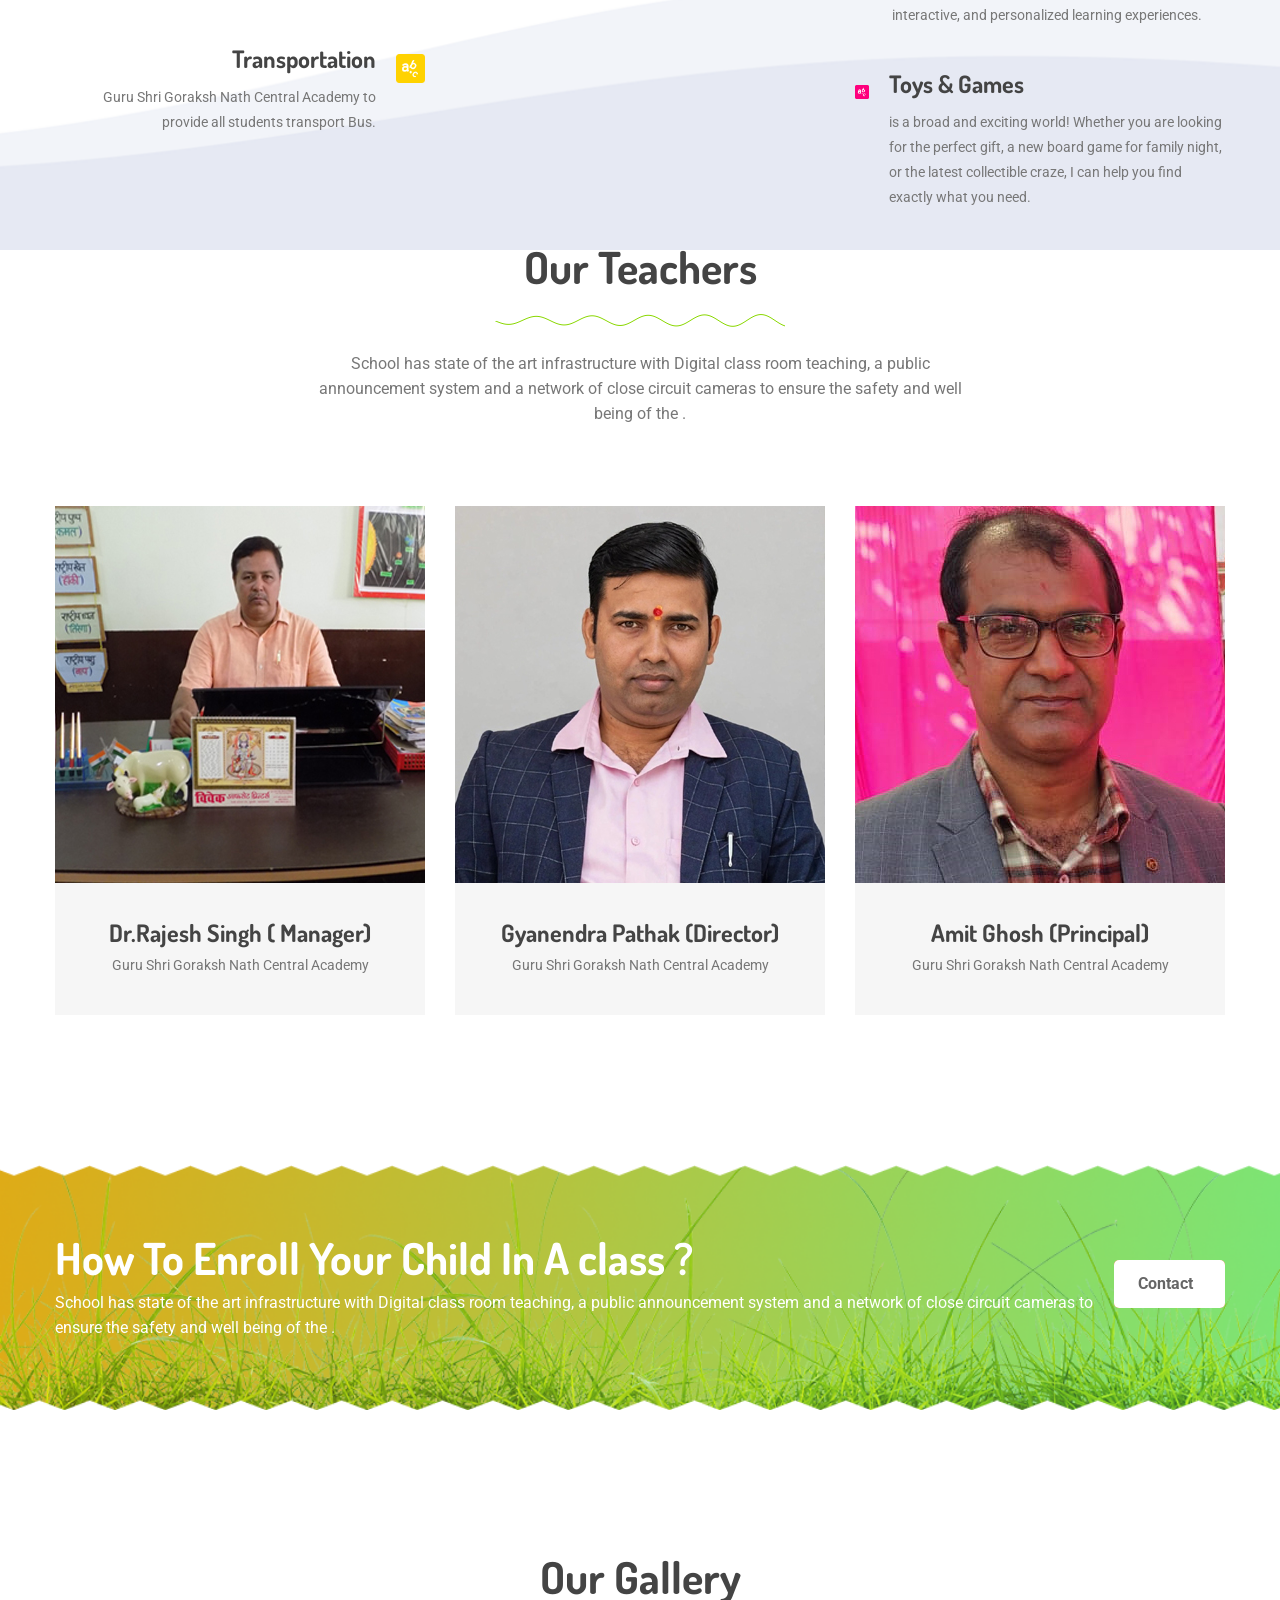
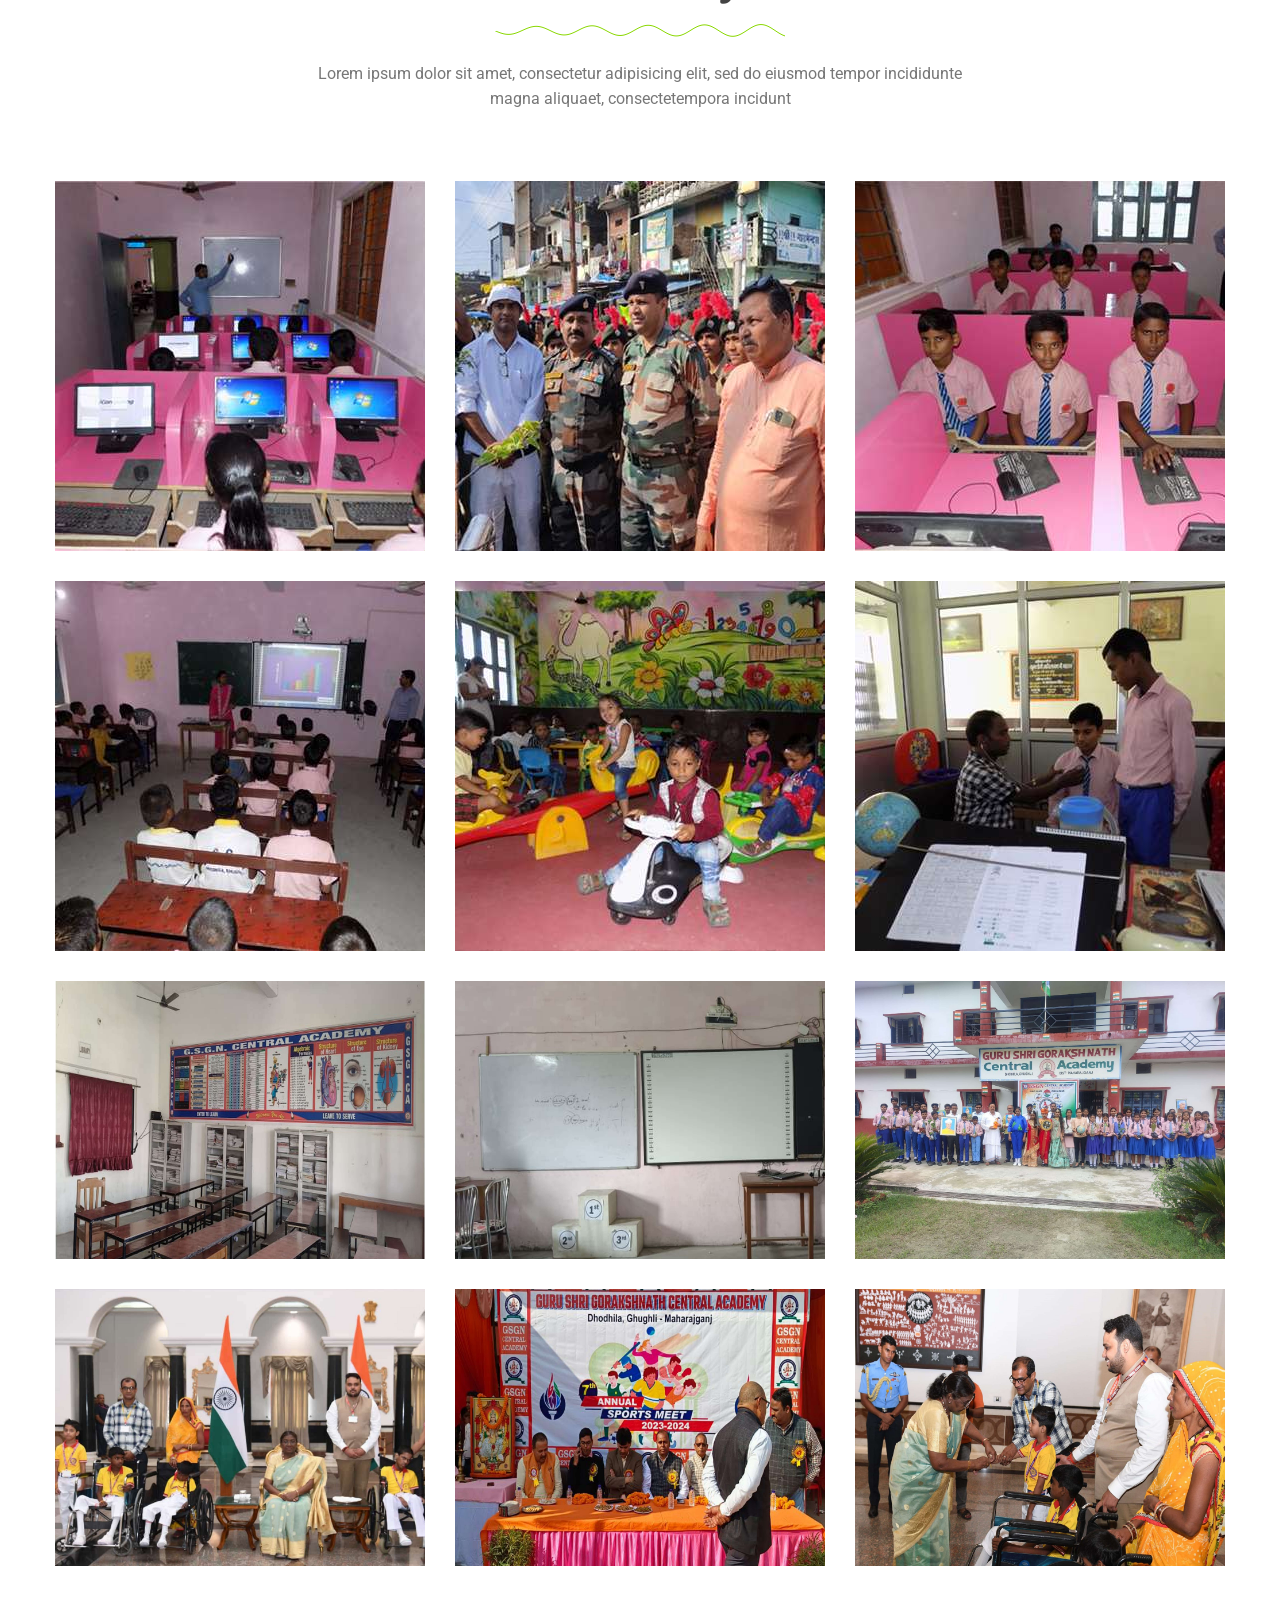
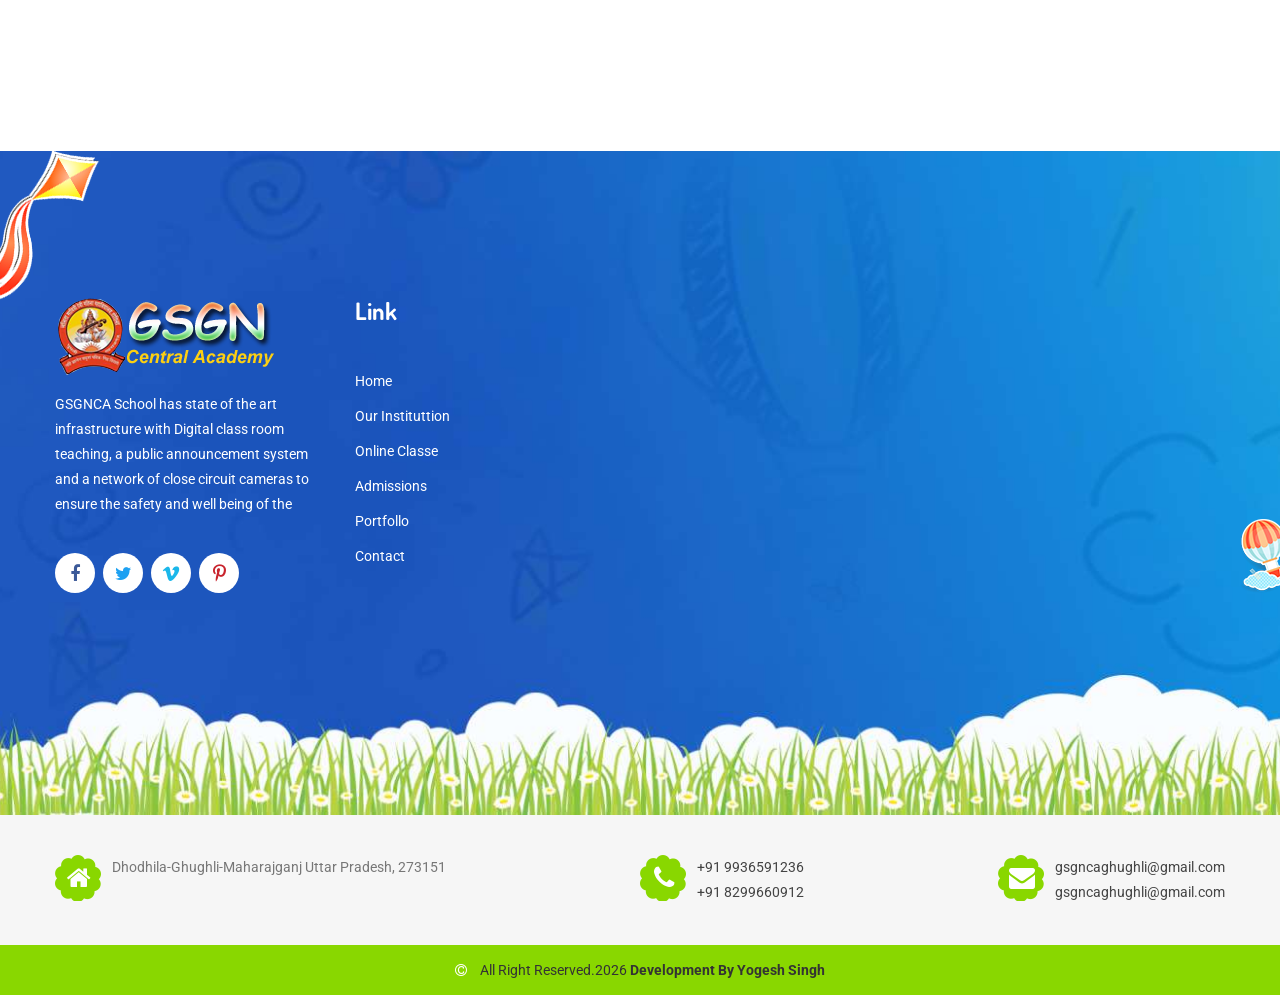
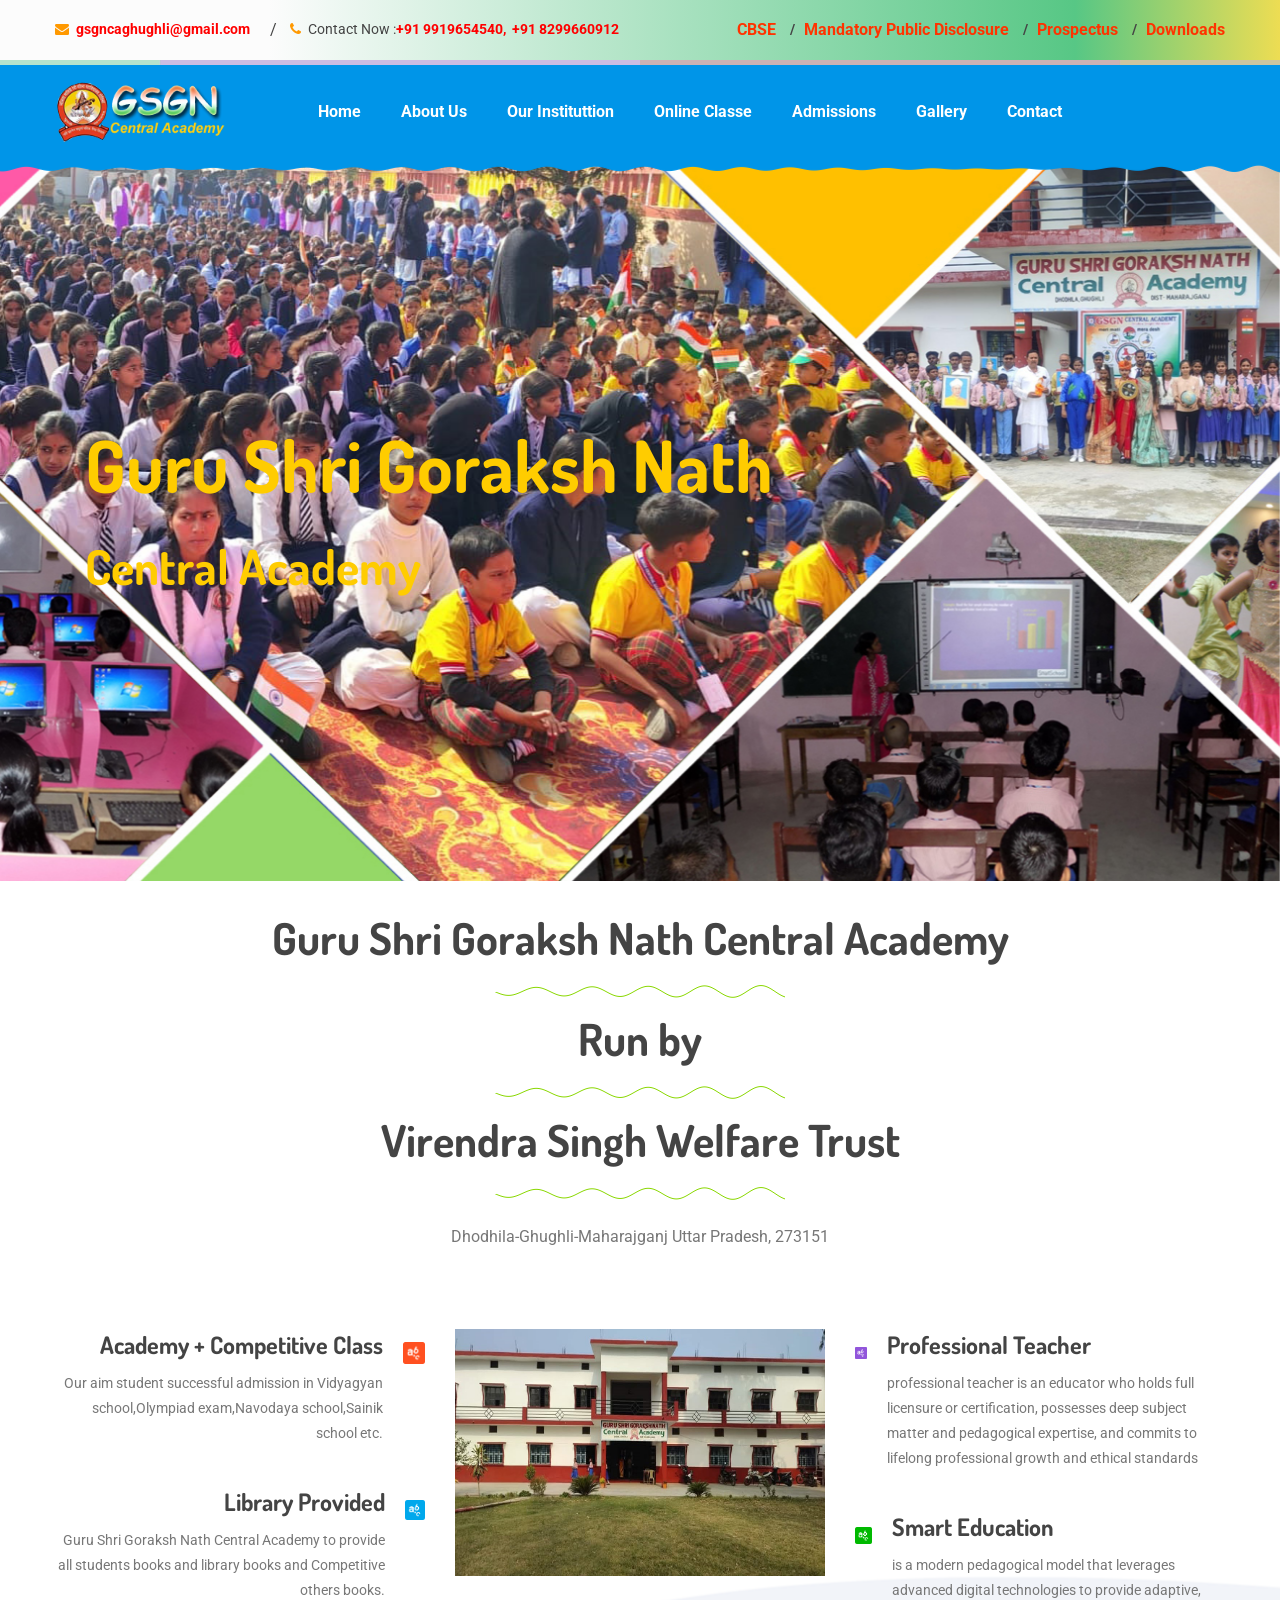
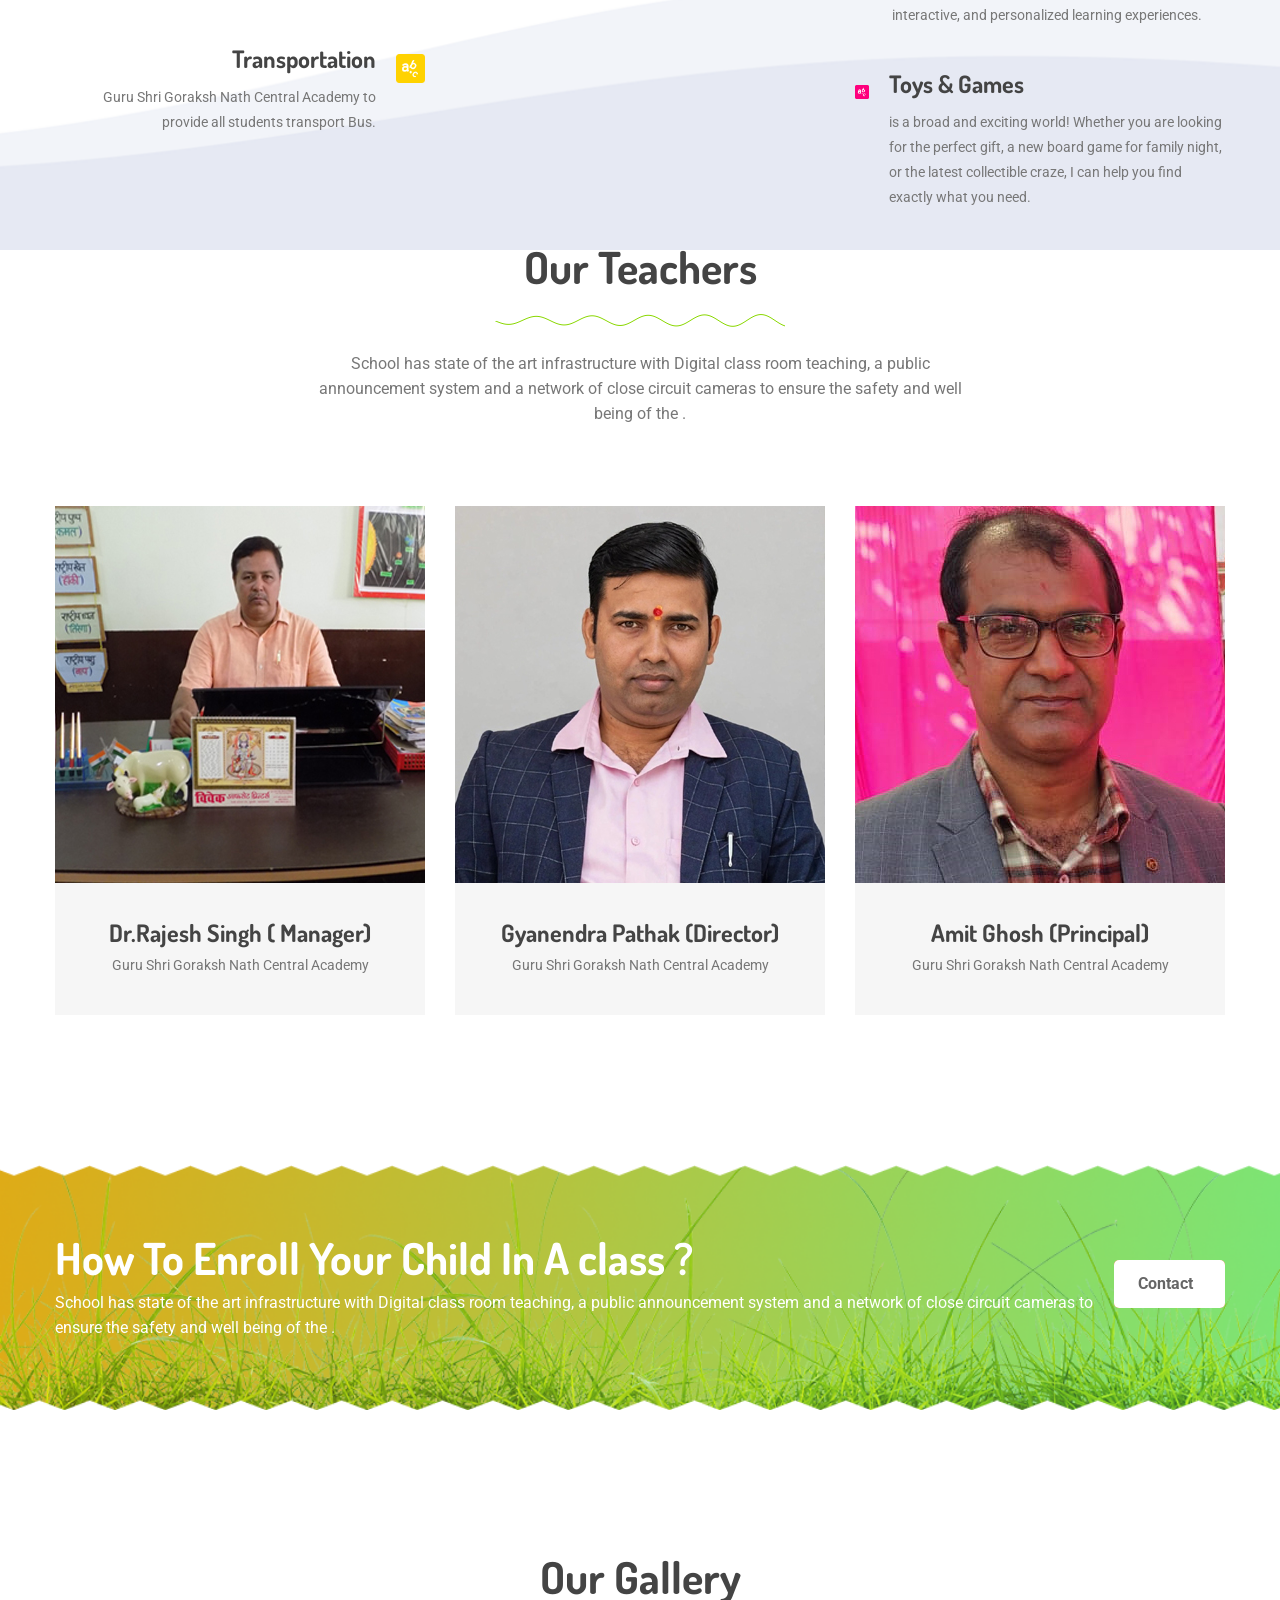
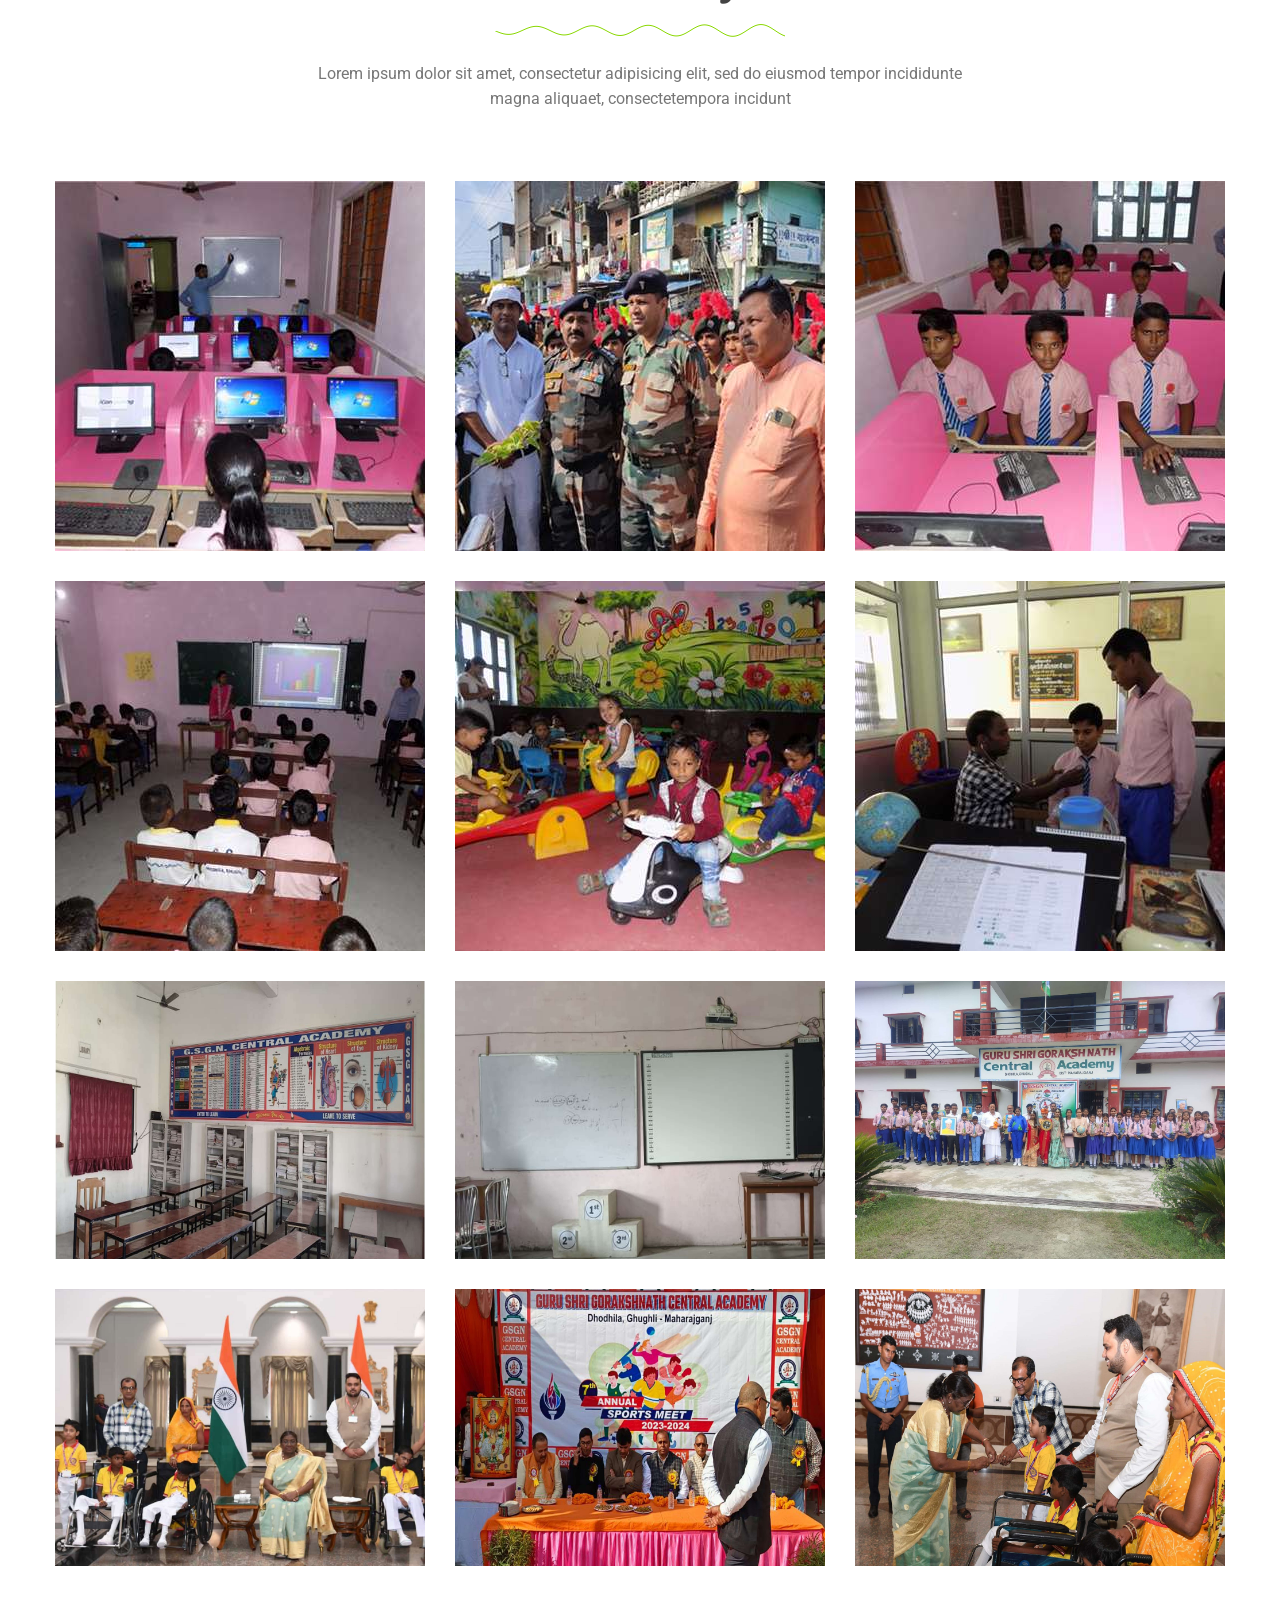
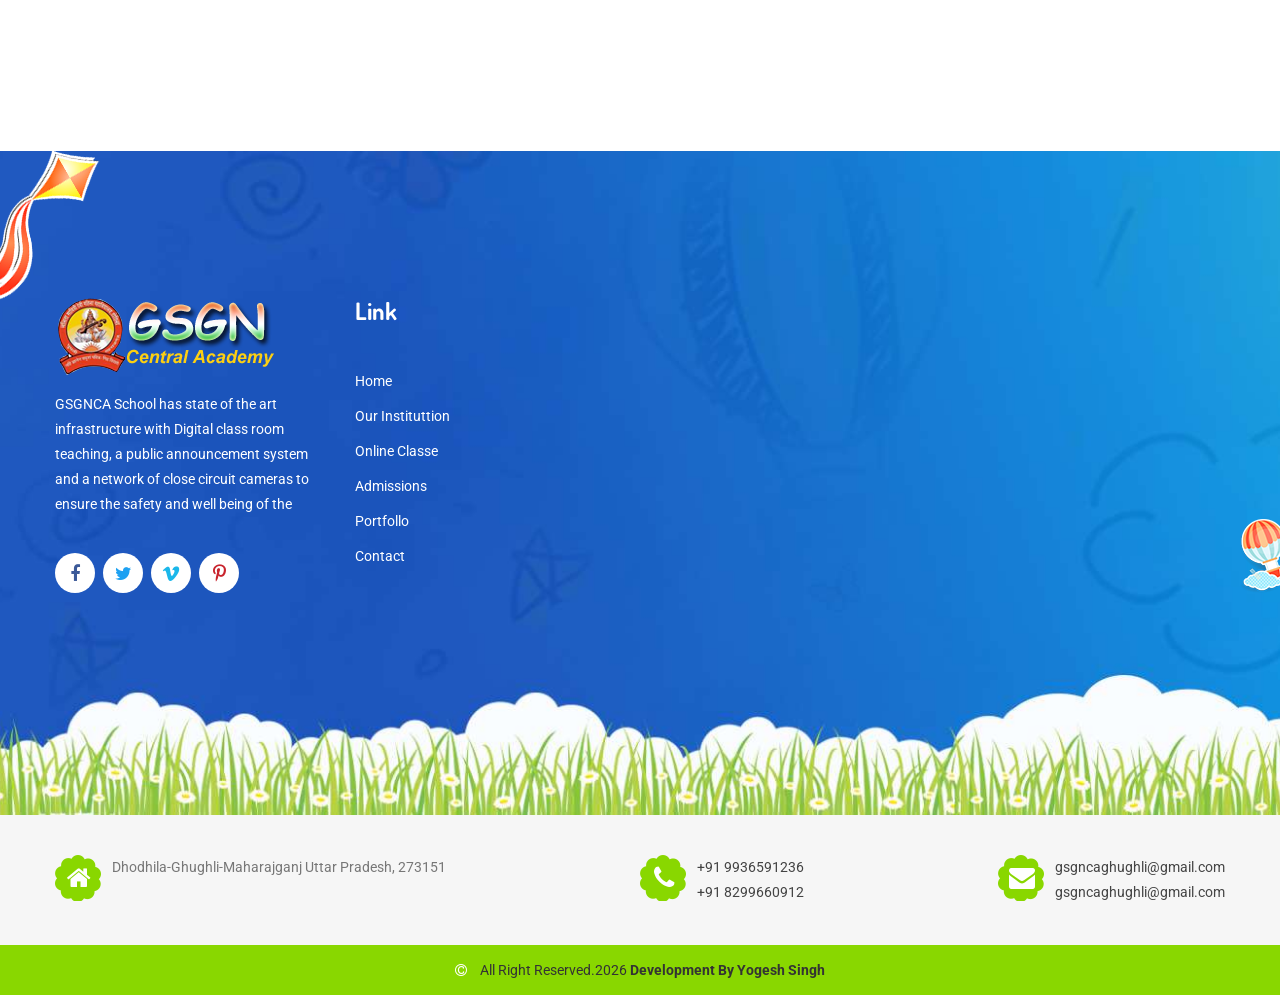
